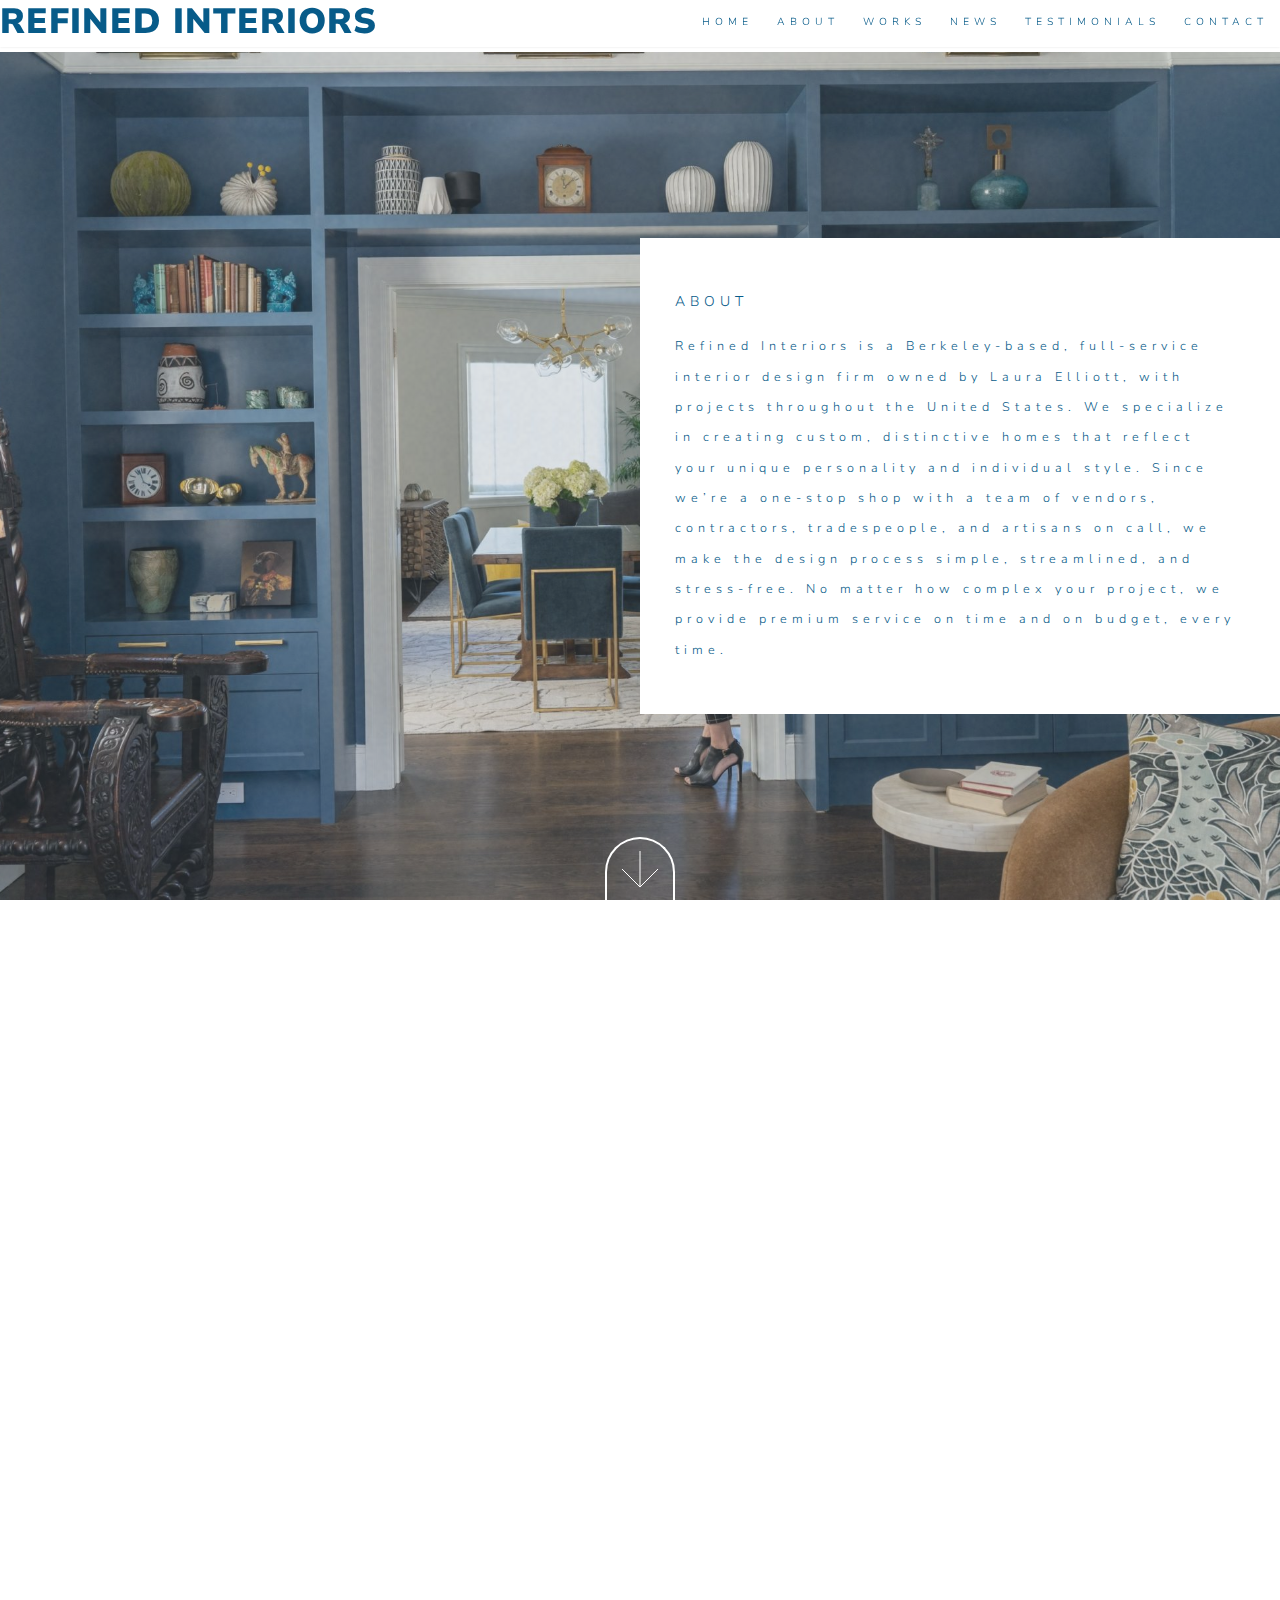
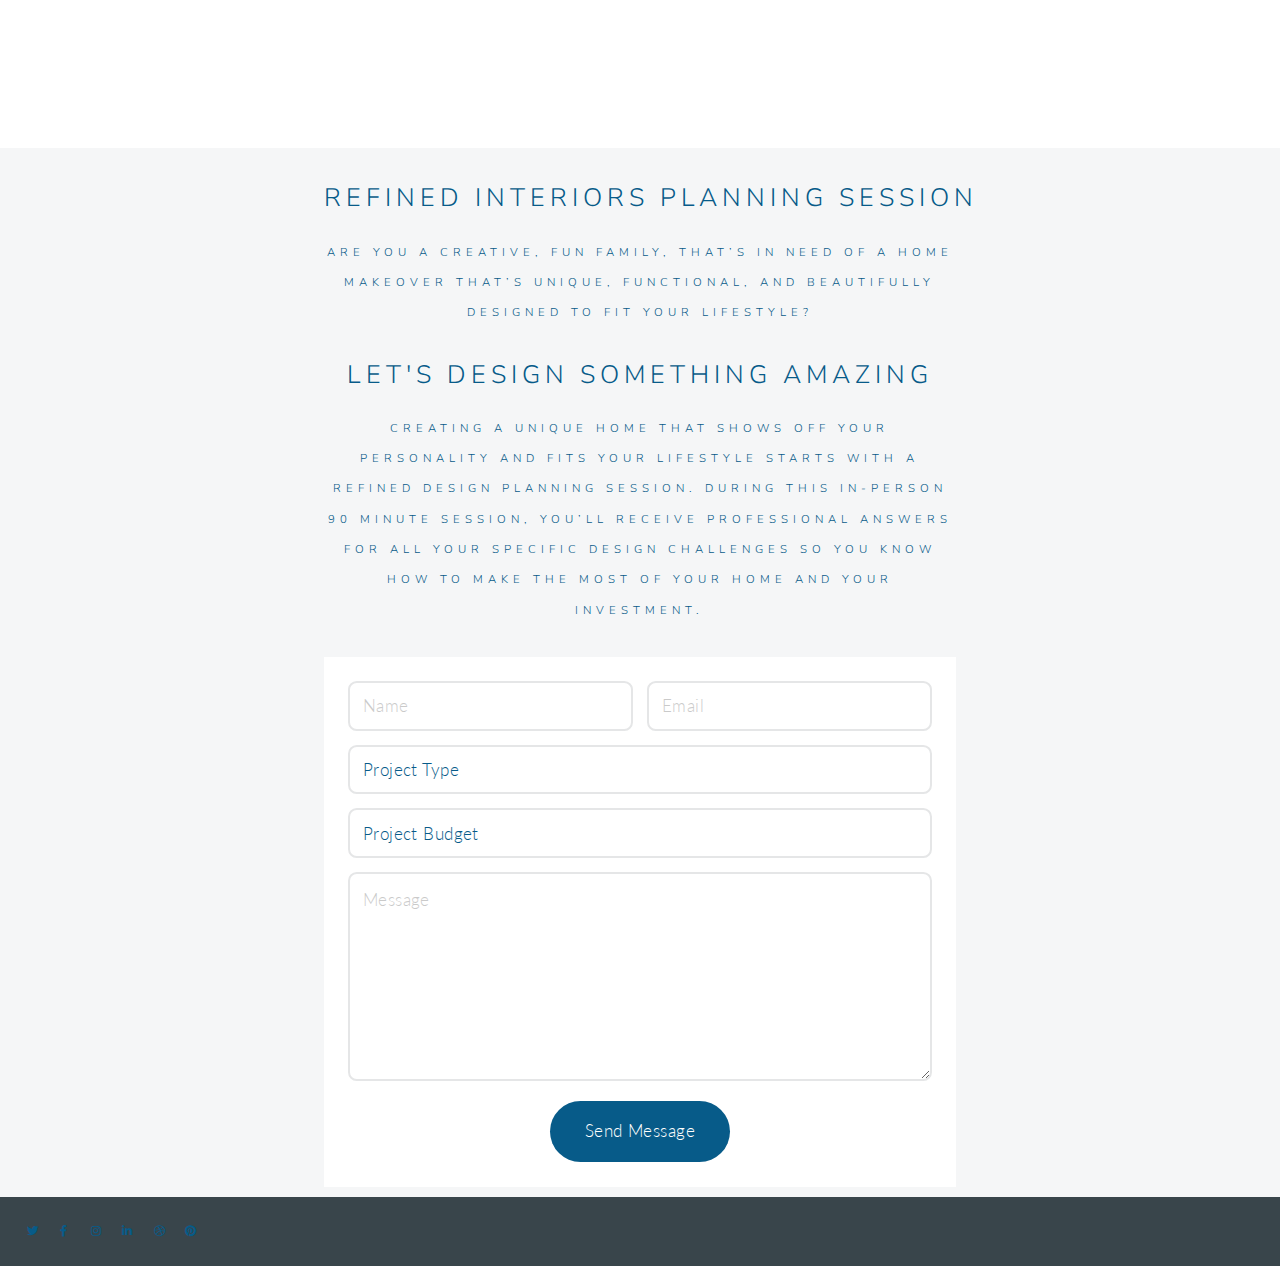
==== ri/about.html @ b9dcdbbc "add contact on home, about, and contact page" ====
<!DOCTYPE HTML>
<!--
	Big Picture by Pixelarity
	pixelarity.com | hello@pixelarity.com
	License: pixelarity.com/license
-->
<html>
	<head>
		<title>REFINED INTERIORS | ABOUT</title>
		<meta charset="utf-8" />
		<meta name="viewport" content="width=device-width, initial-scale=1, user-scalable=no" />
		<link rel="stylesheet" href="assets/css/main.css" />
		<noscript><link rel="stylesheet" href="assets/css/noscript.css" /></noscript>
	</head>
	<body class="is-preload">

		<!-- Header -->
			<header id="header">
				<h2>REFINED INTERIORS</h2>
				<nav>
					<ul>
						<li><a href="index.html">HOME</a></li>
						<li><a href="about.html">ABOUT</a></li>
						<li><a href="works.html">WORKS</a></li>
						<li><a href="news.html">NEWS</a></li>
						<li><a href="#testimonials">TESTIMONIALS</a></li>
						<li><a href="#contact">CONTACT</a></li>
					</ul>
				</nav>
			</header>

		<!-- One -->
			<section id="about" class="main style2 right dark fullscreen">
				<div class="content box style2">
					<p class="largeFontSizeAbout">ABOUT</p>
					<p id="aboutLeft">
						Refined Interiors is a Berkeley-based, full-service interior design firm owned by Laura Elliott, with projects throughout the United States.
						We specialize in creating custom, distinctive homes that reflect your unique personality and individual style.
						Since we’re a one-stop shop with a team of vendors, contractors, tradespeople, and artisans on call, we make the design process simple, streamlined, and stress-free.
						No matter how complex your project, we provide premium service on time and on budget, every time.
					</p>
				</div>
				<a href="#laura" class="button style2 down anchored">Next</a>
			</section>

		<!-- Two -->
			<section id="laura" class="main style2 left dark fullscreen">
				<div class="content box style2">
					<p id="aboutRight" class="largeFontSizeAbout">LAURA ELLIOTT</p>
					<p id="aboutRight">Laura loves meeting with new clients and brainstorming the exciting new ways to see and use their space.
						She is known for listening to her clients and being able to fulfill the functional objectives in addition to bringing an elevated design aesthetic.
						She is passionate about helping busy families recreate their new or existing houses into updated, unique, and functional homes.
						Raised in Princeton, New Jersey, Laura fell in love with California and decided to call it home when she moved to the West Coast as a teenager.
						She received a Bachelor’s Degree in Interior Design from the Art Institute of California, San Francisco, and started her career as a designer at a prestigious boutique hospitality design firm.
						Trained to have an eye for detail, Laura has the technical and creative skills to transform a mediocre space in need of some TLC into a show-stopping showpiece.
					</p>
				</div>
				<a href="#work" class="button style2 down anchored">Next</a>
			</section>


			<!-- Contact -->
				<section id="planSess" class="main style3 secondary">
					<div class="content">
						<header>
							<p class="largeFontSize2em">Refined Interiors Planning Session</p>
							<p>
								Are you a creative, fun family, that’s in need of a home makeover that’s unique, functional, and beautifully designed to fit your lifestyle?
							</p>
							<p class="largeFontSize2em">Let's design something amazing</p>
							<p>Creating a unique home that shows off your personality and fits your lifestyle starts with a Refined Design Planning session.
								During this in-person 90 minute session, you’ll receive professional answers for all your specific design challenges so you know how to make the most of your home and your investment.
							</p>
						</header>
						<div class="box">
							<form method="post" action="#">
								<div class="fields">
									<div class="field half"><input type="text" name="name" placeholder="Name" required /></div>
									<div class="field half"><input type="email" name="email" placeholder="Email" required /></div>
									<div class="field">
										<select type="text" name="type" placeholder="Project Type" required />
													<option value="type" disabled selected>Project Type</option>
										      <option value="newbuild">New Build</option>
										      <option value="wholehr">Whole Home Renovation</option>
													<option value="partialhr">Partial Home Renovation</option>
													<option value="kitchen">Kitchen Renovation</option>
										      <option value="bathroom">Bathroom Renovation</option>
													<option value="furniture">New Furniture</option>
													<option value="other">Other Project</option>
										  </select>
									</div>
									<div class="field">
										<select type="text" name="budget" placeholder="Project Budget" required />
											<option value="budget" disabled selected>Project Budget</option>
											<option value="50">Under $50,000</option>
											<option value="100">$50,000 to $100,000</option>
											<option value="150">$100,000 to $150,000</option>
											<option value="infinite">Over $150,000</option>
										</select>
									</div>
									<div class="field"><textarea name="message" placeholder="Message" rows="6"></textarea></div>
								</div>
								<ul class="actions special">
									<li><input type="submit" value="Send Message" /></li>
								</ul>
							</form>
						</div>
					</div>
				</section>

		<!-- Footer -->
			<footer id="footer">

				<!-- Icons -->
					<ul class="icons">
						<li><a href="#" class="icon brands fa-twitter"><span class="label">Twitter</span></a></li>
						<li><a href="#" class="icon brands fa-facebook-f"><span class="label">Facebook</span></a></li>
						<li><a href="#" class="icon brands fa-instagram"><span class="label">Instagram</span></a></li>
						<li><a href="#" class="icon brands fa-linkedin-in"><span class="label">LinkedIn</span></a></li>
						<li><a href="#" class="icon brands fa-dribbble"><span class="label">Dribbble</span></a></li>
						<li><a href="#" class="icon brands fa-pinterest"><span class="label">Pinterest</span></a></li>
					</ul>

			</footer>

		<!-- Scripts -->
			<script src="assets/js/jquery.min.js"></script>
			<script src="assets/js/jquery.poptrox.min.js"></script>
			<script src="assets/js/jquery.scrolly.min.js"></script>
			<script src="assets/js/jquery.scrollex.min.js"></script>
			<script src="assets/js/browser.min.js"></script>
			<script src="assets/js/breakpoints.min.js"></script>
			<script src="assets/js/util.js"></script>
			<script src="assets/js/main.js"></script>

	</body>
</html>
---- ri/assets/css/main.css ----
@import url("https://fonts.googleapis.com/css?family=Nunito Sans");
@import url("https://fonts.googleapis.com/css?family=Lato");
@import url("fontawesome-all.min.css");

/*
	Big Picture by Pixelarity
	pixelarity.com | hello@pixelarity.com
	License: pixelarity.com/license
*/

html, body, div, span, applet, object,
iframe, h1, h2, h3, h4, h5, h6, p, blockquote,
pre, a, abbr, acronym, address, big, cite,
code, del, dfn, em, img, ins, kbd, q, s, samp,
small, strike, strong, sub, sup, tt, var, b,
u, i, center, dl, dt, dd, ol, ul, li, fieldset,
form, label, legend, table, caption, tbody,
tfoot, thead, tr, th, td, article, aside,
canvas, details, embed, figure, figcaption,
footer, header, hgroup, menu, nav, output, ruby,
section, summary, time, mark, audio, video {
	margin: 0;
	padding: 0;
	border: 0;
	font-size: 0.90em;
	font-family: "Nunito Sans";
	color: #075b89;
	letter-spacing: 5px;
	vertical-align: baseline;}

article, aside, details, figcaption, figure,
footer, header, hgroup, menu, nav, section {
	display: block;}

body {
	line-height: 1;
}

ol, ul {
	list-style: none;
}

blockquote, q {
	quotes: none;
}

	blockquote:before, blockquote:after, q:before, q:after {
		content: '';
		content: none;
	}

table {
	border-collapse: collapse;
	border-spacing: 0;
}

body {
	-webkit-text-size-adjust: none;
}

mark {
	background-color: transparent;
	color: inherit;
}

input::-moz-focus-inner {
	border: 0;
	padding: 0;
}

input, select, textarea {
	-moz-appearance: none;
	-webkit-appearance: none;
	-ms-appearance: none;
	appearance: none;
}

/* Basic */

	@-ms-viewport {
		width: device-width;
	}

	html {
		height: 100%;
	}

	html {
		box-sizing: border-box;
	}

	*, *:before, *:after {
		box-sizing: inherit;
	}

	body {
		background: #ffffff;
		height: 100%;
		min-width: 320px;
	}

		body.is-preload *, body.is-preload *:before, body.is-preload *:after {
			-moz-animation: none !important;
			-webkit-animation: none !important;
			-ms-animation: none !important;
			animation: none !important;
			-moz-transition: none !important;
			-webkit-transition: none !important;
			-ms-transition: none !important;
			transition: none !important;
		}

/* Spinner */

	@-moz-keyframes spinner-rotate {
		0% {
			-moz-transform: scale(1) rotate(0deg);
			-webkit-transform: scale(1) rotate(0deg);
			-ms-transform: scale(1) rotate(0deg);
			transform: scale(1) rotate(0deg);
		}

		100% {
			-moz-transform: scale(1) rotate(360deg);
			-webkit-transform: scale(1) rotate(360deg);
			-ms-transform: scale(1) rotate(360deg);
			transform: scale(1) rotate(360deg);
		}
	}

	@-webkit-keyframes spinner-rotate {
		0% {
			-moz-transform: scale(1) rotate(0deg);
			-webkit-transform: scale(1) rotate(0deg);
			-ms-transform: scale(1) rotate(0deg);
			transform: scale(1) rotate(0deg);
		}

		100% {
			-moz-transform: scale(1) rotate(360deg);
			-webkit-transform: scale(1) rotate(360deg);
			-ms-transform: scale(1) rotate(360deg);
			transform: scale(1) rotate(360deg);
		}
	}

	@-ms-keyframes spinner-rotate {
		0% {
			-moz-transform: scale(1) rotate(0deg);
			-webkit-transform: scale(1) rotate(0deg);
			-ms-transform: scale(1) rotate(0deg);
			transform: scale(1) rotate(0deg);
		}

		100% {
			-moz-transform: scale(1) rotate(360deg);
			-webkit-transform: scale(1) rotate(360deg);
			-ms-transform: scale(1) rotate(360deg);
			transform: scale(1) rotate(360deg);
		}
	}

	@keyframes spinner-rotate {
		0% {
			-moz-transform: scale(1) rotate(0deg);
			-webkit-transform: scale(1) rotate(0deg);
			-ms-transform: scale(1) rotate(0deg);
			transform: scale(1) rotate(0deg);
		}

		100% {
			-moz-transform: scale(1) rotate(360deg);
			-webkit-transform: scale(1) rotate(360deg);
			-ms-transform: scale(1) rotate(360deg);
			transform: scale(1) rotate(360deg);
		}
	}

/* Loader */

	@-moz-keyframes spinner-show {
		0% {
			opacity: 0;
		}

		100% {
			opacity: 1;
		}
	}

	@-webkit-keyframes spinner-show {
		0% {
			opacity: 0;
		}

		100% {
			opacity: 1;
		}
	}

	@-ms-keyframes spinner-show {
		0% {
			opacity: 0;
		}

		100% {
			opacity: 1;
		}
	}

	@keyframes spinner-show {
		0% {
			opacity: 0;
		}

		100% {
			opacity: 1;
		}
	}

	@-moz-keyframes spinner-hide {
		0% {
			-moz-transform: scale(1) rotate(0deg);
			-webkit-transform: scale(1) rotate(0deg);
			-ms-transform: scale(1) rotate(0deg);
			transform: scale(1) rotate(0deg);
			color: #e5e6e7;
			z-index: 100001;
		}

		99% {
			-moz-transform: scale(0.5) rotate(360deg);
			-webkit-transform: scale(0.5) rotate(360deg);
			-ms-transform: scale(0.5) rotate(360deg);
			transform: scale(0.5) rotate(360deg);
			color: #e5e6e7;
			z-index: 100001;
		}

		100% {
			-moz-transform: scale(0.5) rotate(360deg);
			-webkit-transform: scale(0.5) rotate(360deg);
			-ms-transform: scale(0.5) rotate(360deg);
			transform: scale(0.5) rotate(360deg);
			color: #e5e6e7;
			z-index: -1;
		}
	}

	@-webkit-keyframes spinner-hide {
		0% {
			-moz-transform: scale(1) rotate(0deg);
			-webkit-transform: scale(1) rotate(0deg);
			-ms-transform: scale(1) rotate(0deg);
			transform: scale(1) rotate(0deg);
			color: #e5e6e7;
			z-index: 100001;
		}

		99% {
			-moz-transform: scale(0.5) rotate(360deg);
			-webkit-transform: scale(0.5) rotate(360deg);
			-ms-transform: scale(0.5) rotate(360deg);
			transform: scale(0.5) rotate(360deg);
			color: #e5e6e7;
			z-index: 100001;
		}

		100% {
			-moz-transform: scale(0.5) rotate(360deg);
			-webkit-transform: scale(0.5) rotate(360deg);
			-ms-transform: scale(0.5) rotate(360deg);
			transform: scale(0.5) rotate(360deg);
			color: #e5e6e7;
			z-index: -1;
		}
	}

	@-ms-keyframes spinner-hide {
		0% {
			-moz-transform: scale(1) rotate(0deg);
			-webkit-transform: scale(1) rotate(0deg);
			-ms-transform: scale(1) rotate(0deg);
			transform: scale(1) rotate(0deg);
			color: #e5e6e7;
			z-index: 100001;
		}

		99% {
			-moz-transform: scale(0.5) rotate(360deg);
			-webkit-transform: scale(0.5) rotate(360deg);
			-ms-transform: scale(0.5) rotate(360deg);
			transform: scale(0.5) rotate(360deg);
			color: #e5e6e7;
			z-index: 100001;
		}

		100% {
			-moz-transform: scale(0.5) rotate(360deg);
			-webkit-transform: scale(0.5) rotate(360deg);
			-ms-transform: scale(0.5) rotate(360deg);
			transform: scale(0.5) rotate(360deg);
			color: #e5e6e7;
			z-index: -1;
		}
	}

	@keyframes spinner-hide {
		0% {
			-moz-transform: scale(1) rotate(0deg);
			-webkit-transform: scale(1) rotate(0deg);
			-ms-transform: scale(1) rotate(0deg);
			transform: scale(1) rotate(0deg);
			color: #e5e6e7;
			z-index: 100001;
		}

		99% {
			-moz-transform: scale(0.5) rotate(360deg);
			-webkit-transform: scale(0.5) rotate(360deg);
			-ms-transform: scale(0.5) rotate(360deg);
			transform: scale(0.5) rotate(360deg);
			color: #e5e6e7;
			z-index: 100001;
		}

		100% {
			-moz-transform: scale(0.5) rotate(360deg);
			-webkit-transform: scale(0.5) rotate(360deg);
			-ms-transform: scale(0.5) rotate(360deg);
			transform: scale(0.5) rotate(360deg);
			color: #e5e6e7;
			z-index: -1;
		}
	}

	@-moz-keyframes overlay-hide {
		0% {
			opacity: 1;
			z-index: 100000;
		}

		15% {
			opacity: 1;
			z-index: 100000;
		}

		99% {
			opacity: 0;
			z-index: 100000;
		}

		100% {
			opacity: 0;
			z-index: -1;
		}
	}

	@-webkit-keyframes overlay-hide {
		0% {
			opacity: 1;
			z-index: 100000;
		}

		15% {
			opacity: 1;
			z-index: 100000;
		}

		99% {
			opacity: 0;
			z-index: 100000;
		}

		100% {
			opacity: 0;
			z-index: -1;
		}
	}

	@-ms-keyframes overlay-hide {
		0% {
			opacity: 1;
			z-index: 100000;
		}

		15% {
			opacity: 1;
			z-index: 100000;
		}

		99% {
			opacity: 0;
			z-index: 100000;
		}

		100% {
			opacity: 0;
			z-index: -1;
		}
	}

	@keyframes overlay-hide {
		0% {
			opacity: 1;
			z-index: 100000;
		}

		15% {
			opacity: 1;
			z-index: 100000;
		}

		99% {
			opacity: 0;
			z-index: 100000;
		}

		100% {
			opacity: 0;
			z-index: -1;
		}
	}

	body {
		text-decoration: none;
	}

		body:before {
			-moz-animation: spinner-show 1.5s 1 0.25s ease forwards, spinner-hide 0.25s ease-in-out forwards !important;
			-webkit-animation: spinner-show 1.5s 1 0.25s ease forwards, spinner-hide 0.25s ease-in-out forwards !important;
			-ms-animation: spinner-show 1.5s 1 0.25s ease forwards, spinner-hide 0.25s ease-in-out forwards !important;
			animation: spinner-show 1.5s 1 0.25s ease forwards, spinner-hide 0.25s ease-in-out forwards !important;
			-moz-transform-origin: 50% 50%;
			-webkit-transform-origin: 50% 50%;
			-ms-transform-origin: 50% 50%;
			transform-origin: 50% 50%;
			-moz-osx-font-smoothing: grayscale;
			-webkit-font-smoothing: antialiased;
			font-family: FontAwesome;
			font-style: normal;
			font-weight: normal;
			text-transform: none !important;
			color: #e5e6e7;
			content: '\f1ce';
			cursor: default;
			display: block;
			font-size: 2em;
			height: 2em;
			left: 50%;
			line-height: 2em;
			margin: -1em 0 0 -1em;
			opacity: 0;
			position: fixed;
			text-align: center;
			top: 50%;
			width: 2em;
			z-index: -1;
		}

		body:after {
			-moz-animation: overlay-hide 1.5s ease-in forwards !important;
			-webkit-animation: overlay-hide 1.5s ease-in forwards !important;
			-ms-animation: overlay-hide 1.5s ease-in forwards !important;
			animation: overlay-hide 1.5s ease-in forwards !important;
			background: #ffffff;
			content: '';
			display: block;
			height: 100%;
			left: 0;
			opacity: 0;
			position: fixed;
			top: 0;
			width: 100%;
			z-index: -1;
		}

		body.is-preload:before {
			-moz-animation: spinner-show 1.5s 1 0.25s ease forwards, spinner-rotate 0.75s infinite linear !important;
			-webkit-animation: spinner-show 1.5s 1 0.25s ease forwards, spinner-rotate 0.75s infinite linear !important;
			-ms-animation: spinner-show 1.5s 1 0.25s ease forwards, spinner-rotate 0.75s infinite linear !important;
			animation: spinner-show 1.5s 1 0.25s ease forwards, spinner-rotate 0.75s infinite linear !important;
			z-index: 100001;
		}

		body.is-preload:after {
			-moz-animation: none !important;
			-webkit-animation: none !important;
			-ms-animation: none !important;
			animation: none !important;
			opacity: 1;
			z-index: 100000;
		}

	@media (-webkit-min-device-pixel-ratio: 2) {

		body:before {
			line-height: 2.025em;
		}

	}

/* Type */

	body, input, textarea, select {
		font-family: "Lato";
		font-weight: 300;
		font-size: 18pt;
		line-height: 1.75em;
		color: #39454b;
		letter-spacing: 0.025em;
	}

		@media screen and (max-width: 1920px) {

			body, input, textarea, select {
				font-size: 17pt;
			}

		}

		@media screen and (max-width: 1680px) {

			body, input, textarea, select {
				font-size: 15pt;
			}

		}

		@media screen and (max-width: 1280px) {

			body, input, textarea, select {
				font-size: 13pt;
			}

		}

		@media screen and (max-width: 1000px) {

			body, input, textarea, select {
				font-size: 13pt;
			}

		}

		@media screen and (max-width: 736px) {

			body, input, textarea, select {
				font-size: 12pt;
				line-height: 1.5em;
			}

		}

	h1, h2, h3, h4, h5, h6 {
		font-weight: 900;
		color: inherit;
		letter-spacing: 1px;
	}

		h1 a, h2 a, h3 a, h4 a, h5 a, h6 a {
			color: inherit;
			text-decoration: none;
		}

	h2 {
		font-size: 2.25em;
		line-height: 1.25em;
	}

	@media screen and (max-width: 736px) {

		h2 {
			font-size: 1.5em;
		}

	}

	strong, b {
		font-weight: 900;
		color: inherit;
	}

	em, i {
		font-style: italic;
	}

	a {
		-moz-transition: color 0.2s ease-in-out;
		-webkit-transition: color 0.2s ease-in-out;
		-ms-transition: color 0.2s ease-in-out;
		transition: color 0.2s ease-in-out;
		color: #98c593;
	}

	sub {
		position: relative;
		top: 0.5em;
		font-size: 0.8em;
	}

	sup {
		position: relative;
		top: -0.5em;
		font-size: 0.8em;
	}

	hr {
		border: 0;
		border-top: solid 1px #e5e6e7;
	}

	blockquote {
		border-left: solid 0.5em #e5e6e7;
		padding: 1em 0 1em 2em;
		font-style: italic;
	}

	p, ul, ol, dl, table {
		margin-bottom: 1em;
	}

/* Box */

	.box {
		background: #ffffff;
		color: #39454b;
		padding: 2em;
	}

		.box > :last-child {
			margin-bottom: 0;
		}

		.box.style2 {
			padding: 3.5em 2.5em 3.5em 2.5em;
		}

		@media screen and (max-width: 736px) {

			.box {
				padding: 1em;
			}

				.box.style2 {
					padding: 1.5em 1.25em 1.5em 1.25em;
					background-color: rgba(255, 255, 255, 0.9);
				}

		}

/* Button */

	input[type="button"],
	input[type="submit"],
	input[type="reset"],
	.button,
	button {
		-moz-appearance: none;
		-webkit-appearance: none;
		-ms-appearance: none;
		appearance: none;
		-moz-transition: background-color 0.2s ease-in-out;
		-webkit-transition: background-color 0.2s ease-in-out;
		-ms-transition: background-color 0.2s ease-in-out;
		transition: background-color 0.2s ease-in-out;
		background-color: #075b89;
		border: 0;
		border-radius: 3.5em;
		color: #ffffff;
		cursor: pointer;
		display: inline-block;
		height: 3.5em;
		line-height: 3.5em;
		outline: 0;
		padding: 0 2em 0 2em;
		position: relative;
		text-align: center;
		text-decoration: none;
	}

		input[type="button"].down,
		input[type="submit"].down,
		input[type="reset"].down,
		.button.down,
		button.down {
			width: 5em;
			height: 5em;
			line-height: 4.5em;
			padding: 0;
			background-image: url("images/dark-arrow.svg");
			background-position: center center;
			background-repeat: no-repeat;
			text-indent: -10em;
			overflow: hidden;
		}

			input[type="button"].down.anchored,
			input[type="submit"].down.anchored,
			input[type="reset"].down.anchored,
			.button.down.anchored,
			button.down.anchored {
				bottom: 0;
				border-bottom: 0;
				border-radius: 3em 3em 0 0;
				height: 4.5em;
				margin-left: -2.5em;
			}

		input[type="button"].anchored,
		input[type="submit"].anchored,
		input[type="reset"].anchored,
		.button.anchored,
		button.anchored {
			position: absolute;
			left: 50%;
		}

		input[type="button"]:hover,
		input[type="submit"]:hover,
		input[type="reset"]:hover,
		.button:hover,
		button:hover {
			background-color: #a8e0ff;
		}

		input[type="button"]:active,
		input[type="submit"]:active,
		input[type="reset"]:active,
		.button:active,
		button:active {
			background-color: #075b89;
		}

		input[type="button"].style2,
		input[type="submit"].style2,
		input[type="reset"].style2,
		.button.style2,
		button.style2 {
			background-color: transparent;
			border: solid 2px #e5e6e7;
			color: inherit;
		}

			input[type="button"].style2:hover,
			input[type="submit"].style2:hover,
			input[type="reset"].style2:hover,
			.button.style2:hover,
			button.style2:hover {
				background-color: rgba(229, 230, 231, 0.25);
			}

			input[type="button"].style2:active,
			input[type="submit"].style2:active,
			input[type="reset"].style2:active,
			.button.style2:active,
			button.style2:active {
				background-color: rgba(229, 230, 231, 0.375);
			}

			input[type="button"].style2.down,
			input[type="submit"].style2.down,
			input[type="reset"].style2.down,
			.button.style2.down,
			button.style2.down {
				background-image: url("images/arrow.svg");
			}

/* Form */

	form {
		margin: 0 0 2em 0;
	}

		form > :last-child {
			margin-bottom: 0;
		}

		form > .fields {
			display: -moz-flex;
			display: -webkit-flex;
			display: -ms-flex;
			display: flex;
			-moz-flex-wrap: wrap;
			-webkit-flex-wrap: wrap;
			-ms-flex-wrap: wrap;
			flex-wrap: wrap;
			width: calc(100% + 3em);
			margin: -1.5em 0 2em -1.5em;
		}

			form > .fields > .field {
				-moz-flex-grow: 0;
				-webkit-flex-grow: 0;
				-ms-flex-grow: 0;
				flex-grow: 0;
				-moz-flex-shrink: 0;
				-webkit-flex-shrink: 0;
				-ms-flex-shrink: 0;
				flex-shrink: 0;
				padding: 1.5em 0 0 1.5em;
				width: calc(100% - 1.5em);
			}

				form > .fields > .field.half {
					width: calc(50% - 0.75em);
				}

				form > .fields > .field.third {
					width: calc(100%/3 - 0.5em);
				}

				form > .fields > .field.quarter {
					width: calc(25% - 0.375em);
				}

		@media screen and (max-width: 480px) {

			form > .fields {
				width: calc(100% + 2em);
				margin: -1em 0 2em -1em;
			}

				form > .fields > .field {
					padding: 1em 0 0 1em;
					width: calc(100% - 1em);
				}

					form > .fields > .field.half {
						width: calc(100% - 1em);
					}

					form > .fields > .field.third {
						width: calc(100% - 1em);
					}

					form > .fields > .field.quarter {
						width: calc(100% - 1em);
					}

		}

	label {
		display: block;
	}

	input[type="text"],
	input[type="password"],
	input[type="email"],
	input[type="tel"],
	input[type="search"],
	input[type="url"],
	select,
	textarea {
		-moz-appearance: none;
		-webkit-appearance: none;
		-ms-appearance: none;
		appearance: none;
		-moz-transition: border-color 0.2s ease-in-out, color 0.2s ease-in-out;
		-webkit-transition: border-color 0.2s ease-in-out, color 0.2s ease-in-out;
		-ms-transition: border-color 0.2s ease-in-out, color 0.2s ease-in-out;
		transition: border-color 0.2s ease-in-out, color 0.2s ease-in-out;
		color: #39454b;
		display: block;
		width: 100%;
		padding: 0.65em 0.75em;
		background: none;
		border: solid 2px #e5e6e7;
		color: inherit;
		border-radius: 0.5em;
		outline: none;
	}

		input[type="text"]:focus,
		input[type="password"]:focus,
		input[type="email"]:focus,
		input[type="tel"]:focus,
		input[type="search"]:focus,
		input[type="url"]:focus,
		select:focus,
		textarea:focus {
			border-color: #9ac8e9;
		}

	input[type="text"],
	input[type="password"],
	input[type="email"],
	input[type="tel"],
	input[type="search"],
	input[type="url"],
	select {
		line-height: 1.35em;
	}

	textarea {
		min-height: 8em;
	}

	::-moz-focus-inner {
		border: 0;
	}

	::-webkit-input-placeholder {
		opacity: 0.375;
	}

	:-moz-placeholder {
		opacity: 0.375;
	}

	::-moz-placeholder {
		opacity: 0.375;
	}

	:-ms-input-placeholder {
		opacity: 0.375;
	}

/* Icon */

	.icon {
		text-decoration: none;
		position: relative;
		text-decoration: none;
	}

		.icon:before {
			-moz-osx-font-smoothing: grayscale;
			-webkit-font-smoothing: antialiased;
			display: inline-block;
			font-style: normal;
			font-variant: normal;
			text-rendering: auto;
			line-height: 1;
			text-transform: none !important;
			font-family: 'Font Awesome 5 Free';
			font-weight: 400;
		}

		.icon:before {
			line-height: inherit;
		}

		.icon > .label {
			display: none;
		}

		.icon.solid:before {
			font-weight: 900;
		}

		.icon.brands:before {
			font-family: 'Font Awesome 5 Brands';
		}

/* Image */

	.image {
		position: relative;
		display: inline-block;
	}

		.image:before {
			content: '';
			position: absolute;
			left: 0;
			top: 0;
			width: 100%;
			height: 100%;
			background: url("images/overlay.png");
		}

		.image img {
			display: block;
			width: 100%;
		}

		.image.featured {
			display: block;
			width: 100%;
			margin: 0 0 2em 0;
		}

		.image.fit {
			display: block;
			width: 100%;
		}

		.image.left {
			float: left;
			margin: 0 2em 2em 0;
		}

		.image.centered {
			display: block;
			margin: 0 0 2em 0;
		}

			.image.centered img {
				margin: 0 auto;
				width: auto;
			}

/* List */

	ul.default {
		list-style: disc;
		padding-left: 1em;
	}

		ul.default li {
			padding-left: 0.5em;
		}

	ul.menu {
		cursor: default;
	}

		ul.menu li {
			display: inline-block;
			line-height: 1em;
			border-left: solid 1px #e5e6e7;
			padding: 0 0 0 0.5em;
			margin: 0 0 0 0.5em;
		}

			ul.menu li:first-child {
				border-left: 0;
				padding-left: 0;
				margin-left: 0;
			}

	ol.default {
		list-style: decimal;
		padding-left: 1.25em;
	}

		ol.default li {
			padding-left: 0.25em;
		}

/* Actions */

	ul.actions {
		display: -moz-flex;
		display: -webkit-flex;
		display: -ms-flex;
		display: flex;
		cursor: default;
		list-style: none;
		margin-left: -1em;
		padding-left: 0;
	}

		ul.actions li {
			padding: 0 0 0 1em;
			vertical-align: middle;
		}

		ul.actions.special {
			-moz-justify-content: center;
			-webkit-justify-content: center;
			-ms-justify-content: center;
			justify-content: center;
			width: 100%;
			margin-left: 0;
		}

			ul.actions.special li:first-child {
				padding-left: 0;
			}

		ul.actions.stacked {
			-moz-flex-direction: column;
			-webkit-flex-direction: column;
			-ms-flex-direction: column;
			flex-direction: column;
			margin-left: 0;
		}

			ul.actions.stacked li {
				padding: 1.3em 0 0 0;
			}

				ul.actions.stacked li:first-child {
					padding-top: 0;
				}

		ul.actions.fit {
			width: calc(100% + 1em);
		}

			ul.actions.fit li {
				-moz-flex-grow: 1;
				-webkit-flex-grow: 1;
				-ms-flex-grow: 1;
				flex-grow: 1;
				-moz-flex-shrink: 1;
				-webkit-flex-shrink: 1;
				-ms-flex-shrink: 1;
				flex-shrink: 1;
				width: 100%;
			}

				ul.actions.fit li > * {
					width: 100%;
				}

			ul.actions.fit.stacked {
				width: 100%;
			}

		@media screen and (max-width: 480px) {

			ul.actions:not(.fixed) {
				-moz-flex-direction: column;
				-webkit-flex-direction: column;
				-ms-flex-direction: column;
				flex-direction: column;
				margin-left: 0;
				width: 100% !important;
			}

				ul.actions:not(.fixed) li {
					-moz-flex-grow: 1;
					-webkit-flex-grow: 1;
					-ms-flex-grow: 1;
					flex-grow: 1;
					-moz-flex-shrink: 1;
					-webkit-flex-shrink: 1;
					-ms-flex-shrink: 1;
					flex-shrink: 1;
					padding: 1em 0 0 0;
					text-align: center;
					width: 100%;
				}

					ul.actions:not(.fixed) li > * {
						width: 100%;
					}

					ul.actions:not(.fixed) li:first-child {
						padding-top: 0;
					}

					ul.actions:not(.fixed) li input[type="submit"],
					ul.actions:not(.fixed) li input[type="reset"],
					ul.actions:not(.fixed) li input[type="button"],
					ul.actions:not(.fixed) li button,
					ul.actions:not(.fixed) li .button {
						width: 100%;
					}

						ul.actions:not(.fixed) li input[type="submit"].icon:before,
						ul.actions:not(.fixed) li input[type="reset"].icon:before,
						ul.actions:not(.fixed) li input[type="button"].icon:before,
						ul.actions:not(.fixed) li button.icon:before,
						ul.actions:not(.fixed) li .button.icon:before {
							margin-left: -0.5rem;
						}

		}

/* Icons */

	ul.icons {
		cursor: default;
	}

		ul.icons li {
			display: inline-block;
		}

		ul.icons a {
			display: inline-block;
			width: 2em;
			height: 2em;
			line-height: 2em;
			text-align: center;
			border: 0;
		}

/* Sections/Article */

	header {
		margin-bottom: 1em;
	}

		header p {
			display: block;
			margin: 1em 0 0 0;
			padding: 0 0 0.5em 0;
		}

	footer {
		margin-top: 2em;
	}

/* Table */

	table {
		width: 100%;
	}

		table.default {
			width: 100%;
		}

			table.default tbody tr:nth-child(2n+2) {
				background: rgba(229, 230, 231, 0.5);
			}

			table.default td {
				padding: 0.5em 1em 0.5em 1em;
			}

			table.default th {
				text-align: left;
				font-weight: 900;
				padding: 0.5em 1em 0.5em 1em;
			}

			table.default thead {
				background: #39454b;
				color: #ffffff;
			}

			table.default tfoot {
				background: #e5e6e7;
			}

/* Poptrox */

	.poptrox-popup {
		-moz-box-sizing: content-box;
		-webkit-box-sizing: content-box;
		-ms-box-sizing: content-box;
		box-sizing: content-box;
		background: #fff;
		padding-bottom: 3em;
		box-shadow: 0 0.1em 0.15em 0 rgba(0, 0, 0, 0.15);
	}

		.poptrox-popup .loader {
			position: absolute;
			top: 50%;
			left: 50%;
			margin: -1em 0 0 -1em;
			width: 2em;
			height: 2em;
			display: block;
			font-size: 2em;
		}

			.poptrox-popup .loader:before {
				-moz-animation: spinner-rotate 0.75s infinite linear !important;
				-webkit-animation: spinner-rotate 0.75s infinite linear !important;
				-ms-animation: spinner-rotate 0.75s infinite linear !important;
				animation: spinner-rotate 0.75s infinite linear !important;
				-moz-osx-font-smoothing: grayscale;
				-webkit-font-smoothing: antialiased;
				font-family: FontAwesome;
				font-style: normal;
				font-weight: normal;
				text-transform: none !important;
				color: #e5e6e7;
				content: '\f1ce';
				cursor: default;
				display: block;
				height: 2em;
				left: 0;
				line-height: 2em;
				position: absolute;
				text-align: center;
				top: 0;
				width: 2em;
			}

		.poptrox-popup .caption {
			position: absolute;
			bottom: 0;
			left: 0;
			background: #ffffff;
			width: 100%;
			height: 3em;
			line-height: 2.8em;
			text-align: center;
			cursor: default;
			z-index: 1;
			font-size: 0.9em;
		}

		.poptrox-popup .nav-next,
		.poptrox-popup .nav-previous {
			-moz-transition: opacity 0.2s ease-in-out;
			-webkit-transition: opacity 0.2s ease-in-out;
			-ms-transition: opacity 0.2s ease-in-out;
			transition: opacity 0.2s ease-in-out;
			position: absolute;
			top: 0;
			width: 50%;
			height: 100%;
			opacity: 0;
			cursor: pointer;
			background: rgba(0, 0, 0, 0.01);
			-webkit-tap-highlight-color: rgba(255, 255, 255, 0);
		}

		.poptrox-popup .nav-next:before,
		.poptrox-popup .nav-previous:before {
			content: '';
			position: absolute;
			width: 96px;
			height: 64px;
			background: url("images/poptrox-nav.svg");
			top: calc(50% - 1.5em);
			margin: -32px 0 0 0;
		}

		.poptrox-popup:hover .nav-next,
		.poptrox-popup:hover .nav-previous {
			opacity: 0.5;
		}

		.poptrox-popup:hover .nav-next:hover,
		.poptrox-popup:hover .nav-previous:hover {
			opacity: 1.0;
		}

		.poptrox-popup .nav-previous:before {
			-moz-transform: scaleX(-1);
			-webkit-transform: scaleX(-1);
			-ms-transform: scaleX(-1);
			transform: scaleX(-1);
			-ms-filter: "FlipH";
			filter: FlipH;
		}

		.poptrox-popup .nav-next {
			right: 0;
		}

			.poptrox-popup .nav-next:before {
				right: 0;
			}

		.poptrox-popup .nav-previous {
			left: 0;
		}

			.poptrox-popup .nav-previous:before {
				left: 0;
			}

		.poptrox-popup .closer {
			-moz-transition: opacity 0.2s ease-in-out;
			-webkit-transition: opacity 0.2s ease-in-out;
			-ms-transition: opacity 0.2s ease-in-out;
			transition: opacity 0.2s ease-in-out;
			position: absolute;
			top: 0;
			right: 0;
			width: 64px;
			height: 64px;
			text-indent: -9999px;
			z-index: 2;
			opacity: 0;
			-webkit-tap-highlight-color: rgba(255, 255, 255, 0);
		}

			.poptrox-popup .closer:before {
				content: '';
				display: block;
				position: absolute;
				right: 16px;
				top: 16px;
				width: 40px;
				height: 40px;
				border-radius: 100%;
				box-shadow: inset 0 0 0 2px #fff;
				background: url("images/poptrox-closer.svg") center center;
				color: #ffffff !important;
			}

		.poptrox-popup:hover .closer {
			opacity: 0.5;
		}

			.poptrox-popup:hover .closer:hover {
				opacity: 1.0;
			}

		body.is-touch .poptrox-popup .nav-next,
		body.is-touch .poptrox-popup .nav-previous,
		body.is-touch .poptrox-popup .closer {
			opacity: 1.0 !important;
		}

		@media screen and (max-width: 736px) {

			.poptrox-popup .nav-next:before,
			.poptrox-popup .nav-previous:before {
				width: 48px;
				height: 32px;
				background-size: contain;
				margin: -16px 0 0 0;
			}

			.poptrox-popup .closer:before {
				right: 12px;
				top: 12px;
				width: 20px;
				height: 20px;
				box-shadow: inset 0 0 0 1px #fff;
				background-size: contain;
				opacity: 0.65;
			}

		}

/* Gallery */

	.gallery {
		display: -moz-flex;
		display: -webkit-flex;
		display: -ms-flex;
		display: flex;
		-moz-flex-wrap: wrap;
		-webkit-flex-wrap: wrap;
		-ms-flex-wrap: wrap;
		flex-wrap: wrap;
		width: 45em;
		max-width: 100%;
		margin: 0 auto 2em auto;
	}

		.gallery article {
			-moz-transition: -moz-transform 1s ease, opacity 1s ease;
			-webkit-transition: -webkit-transform 1s ease, opacity 1s ease;
			-ms-transition: -ms-transform 1s ease, opacity 1s ease;
			transition: transform 1s ease, opacity 1s ease;
			-moz-transform: translateX(0);
			-webkit-transform: translateX(0);
			-ms-transform: translateX(0);
			transform: translateX(0);
			width: 50%;
			position: relative;
			opacity: 1.0;
		}

			.gallery article .image {
				margin: 0;
				display: block;
			}

			.gallery article:nth-last-child(1n) {
				-moz-transition-delay: 0.05s;
				-webkit-transition-delay: 0.05s;
				-ms-transition-delay: 0.05s;
				transition-delay: 0.05s;
			}

			.gallery article:nth-last-child(2n) {
				-moz-transition-delay: 0.05s;
				-webkit-transition-delay: 0.05s;
				-ms-transition-delay: 0.05s;
				transition-delay: 0.05s;
			}

			.gallery article:nth-last-child(2n) {
				-moz-transition-delay: 0.1s;
				-webkit-transition-delay: 0.1s;
				-ms-transition-delay: 0.1s;
				transition-delay: 0.1s;
			}

			.gallery article:nth-last-child(3n) {
				-moz-transition-delay: 0.1s;
				-webkit-transition-delay: 0.1s;
				-ms-transition-delay: 0.1s;
				transition-delay: 0.1s;
			}

			.gallery article:nth-last-child(3n) {
				-moz-transition-delay: 0.15s;
				-webkit-transition-delay: 0.15s;
				-ms-transition-delay: 0.15s;
				transition-delay: 0.15s;
			}

			.gallery article:nth-last-child(4n) {
				-moz-transition-delay: 0.15s;
				-webkit-transition-delay: 0.15s;
				-ms-transition-delay: 0.15s;
				transition-delay: 0.15s;
			}

			.gallery article:nth-last-child(4n) {
				-moz-transition-delay: 0.2s;
				-webkit-transition-delay: 0.2s;
				-ms-transition-delay: 0.2s;
				transition-delay: 0.2s;
			}

			.gallery article:nth-last-child(5n) {
				-moz-transition-delay: 0.2s;
				-webkit-transition-delay: 0.2s;
				-ms-transition-delay: 0.2s;
				transition-delay: 0.2s;
			}

			.gallery article:nth-last-child(5n) {
				-moz-transition-delay: 0.25s;
				-webkit-transition-delay: 0.25s;
				-ms-transition-delay: 0.25s;
				transition-delay: 0.25s;
			}

			.gallery article:nth-last-child(6n) {
				-moz-transition-delay: 0.25s;
				-webkit-transition-delay: 0.25s;
				-ms-transition-delay: 0.25s;
				transition-delay: 0.25s;
			}

			.gallery article:nth-last-child(6n) {
				-moz-transition-delay: 0.3s;
				-webkit-transition-delay: 0.3s;
				-ms-transition-delay: 0.3s;
				transition-delay: 0.3s;
			}

			.gallery article:nth-last-child(7n) {
				-moz-transition-delay: 0.3s;
				-webkit-transition-delay: 0.3s;
				-ms-transition-delay: 0.3s;
				transition-delay: 0.3s;
			}

			.gallery article:nth-last-child(7n) {
				-moz-transition-delay: 0.35s;
				-webkit-transition-delay: 0.35s;
				-ms-transition-delay: 0.35s;
				transition-delay: 0.35s;
			}

			.gallery article:nth-last-child(8n) {
				-moz-transition-delay: 0.35s;
				-webkit-transition-delay: 0.35s;
				-ms-transition-delay: 0.35s;
				transition-delay: 0.35s;
			}

			.gallery article:nth-last-child(8n) {
				-moz-transition-delay: 0.4s;
				-webkit-transition-delay: 0.4s;
				-ms-transition-delay: 0.4s;
				transition-delay: 0.4s;
			}

			.gallery article:nth-last-child(9n) {
				-moz-transition-delay: 0.4s;
				-webkit-transition-delay: 0.4s;
				-ms-transition-delay: 0.4s;
				transition-delay: 0.4s;
			}

			.gallery article:nth-last-child(9n) {
				-moz-transition-delay: 0.45s;
				-webkit-transition-delay: 0.45s;
				-ms-transition-delay: 0.45s;
				transition-delay: 0.45s;
			}

			.gallery article:nth-last-child(10n) {
				-moz-transition-delay: 0.45s;
				-webkit-transition-delay: 0.45s;
				-ms-transition-delay: 0.45s;
				transition-delay: 0.45s;
			}

			.gallery article:nth-last-child(10n) {
				-moz-transition-delay: 0.5s;
				-webkit-transition-delay: 0.5s;
				-ms-transition-delay: 0.5s;
				transition-delay: 0.5s;
			}

			.gallery article:nth-last-child(11n) {
				-moz-transition-delay: 0.5s;
				-webkit-transition-delay: 0.5s;
				-ms-transition-delay: 0.5s;
				transition-delay: 0.5s;
			}

			.gallery article:nth-last-child(11n) {
				-moz-transition-delay: 0.55s;
				-webkit-transition-delay: 0.55s;
				-ms-transition-delay: 0.55s;
				transition-delay: 0.55s;
			}

			.gallery article:nth-last-child(12n) {
				-moz-transition-delay: 0.55s;
				-webkit-transition-delay: 0.55s;
				-ms-transition-delay: 0.55s;
				transition-delay: 0.55s;
			}

			.gallery article:nth-last-child(12n) {
				-moz-transition-delay: 0.6s;
				-webkit-transition-delay: 0.6s;
				-ms-transition-delay: 0.6s;
				transition-delay: 0.6s;
			}

			.gallery article:nth-last-child(13n) {
				-moz-transition-delay: 0.6s;
				-webkit-transition-delay: 0.6s;
				-ms-transition-delay: 0.6s;
				transition-delay: 0.6s;
			}

			.gallery article:nth-last-child(13n) {
				-moz-transition-delay: 0.65s;
				-webkit-transition-delay: 0.65s;
				-ms-transition-delay: 0.65s;
				transition-delay: 0.65s;
			}

			.gallery article:nth-last-child(14n) {
				-moz-transition-delay: 0.65s;
				-webkit-transition-delay: 0.65s;
				-ms-transition-delay: 0.65s;
				transition-delay: 0.65s;
			}

			.gallery article:nth-last-child(14n) {
				-moz-transition-delay: 0.7s;
				-webkit-transition-delay: 0.7s;
				-ms-transition-delay: 0.7s;
				transition-delay: 0.7s;
			}

			.gallery article:nth-last-child(15n) {
				-moz-transition-delay: 0.7s;
				-webkit-transition-delay: 0.7s;
				-ms-transition-delay: 0.7s;
				transition-delay: 0.7s;
			}

			.gallery article:nth-last-child(15n) {
				-moz-transition-delay: 0.75s;
				-webkit-transition-delay: 0.75s;
				-ms-transition-delay: 0.75s;
				transition-delay: 0.75s;
			}

			.gallery article:nth-last-child(16n) {
				-moz-transition-delay: 0.75s;
				-webkit-transition-delay: 0.75s;
				-ms-transition-delay: 0.75s;
				transition-delay: 0.75s;
			}

			.gallery article:nth-last-child(16n) {
				-moz-transition-delay: 0.8s;
				-webkit-transition-delay: 0.8s;
				-ms-transition-delay: 0.8s;
				transition-delay: 0.8s;
			}

			.gallery article:nth-last-child(17n) {
				-moz-transition-delay: 0.8s;
				-webkit-transition-delay: 0.8s;
				-ms-transition-delay: 0.8s;
				transition-delay: 0.8s;
			}

			.gallery article:nth-last-child(17n) {
				-moz-transition-delay: 0.85s;
				-webkit-transition-delay: 0.85s;
				-ms-transition-delay: 0.85s;
				transition-delay: 0.85s;
			}

			.gallery article:nth-last-child(18n) {
				-moz-transition-delay: 0.85s;
				-webkit-transition-delay: 0.85s;
				-ms-transition-delay: 0.85s;
				transition-delay: 0.85s;
			}

			.gallery article:nth-last-child(18n) {
				-moz-transition-delay: 0.9s;
				-webkit-transition-delay: 0.9s;
				-ms-transition-delay: 0.9s;
				transition-delay: 0.9s;
			}

			.gallery article:nth-last-child(19n) {
				-moz-transition-delay: 0.9s;
				-webkit-transition-delay: 0.9s;
				-ms-transition-delay: 0.9s;
				transition-delay: 0.9s;
			}

			.gallery article:nth-last-child(19n) {
				-moz-transition-delay: 0.95s;
				-webkit-transition-delay: 0.95s;
				-ms-transition-delay: 0.95s;
				transition-delay: 0.95s;
			}

			.gallery article:nth-last-child(20n) {
				-moz-transition-delay: 0.95s;
				-webkit-transition-delay: 0.95s;
				-ms-transition-delay: 0.95s;
				transition-delay: 0.95s;
			}

			.gallery article:nth-last-child(20n) {
				-moz-transition-delay: 1s;
				-webkit-transition-delay: 1s;
				-ms-transition-delay: 1s;
				transition-delay: 1s;
			}

			.gallery article:nth-last-child(21n) {
				-moz-transition-delay: 1s;
				-webkit-transition-delay: 1s;
				-ms-transition-delay: 1s;
				transition-delay: 1s;
			}

			.gallery article:nth-last-child(21n) {
				-moz-transition-delay: 1.05s;
				-webkit-transition-delay: 1.05s;
				-ms-transition-delay: 1.05s;
				transition-delay: 1.05s;
			}

			.gallery article:nth-last-child(22n) {
				-moz-transition-delay: 1.05s;
				-webkit-transition-delay: 1.05s;
				-ms-transition-delay: 1.05s;
				transition-delay: 1.05s;
			}

			.gallery article:nth-last-child(22n) {
				-moz-transition-delay: 1.1s;
				-webkit-transition-delay: 1.1s;
				-ms-transition-delay: 1.1s;
				transition-delay: 1.1s;
			}

			.gallery article:nth-last-child(23n) {
				-moz-transition-delay: 1.1s;
				-webkit-transition-delay: 1.1s;
				-ms-transition-delay: 1.1s;
				transition-delay: 1.1s;
			}

			.gallery article:nth-last-child(23n) {
				-moz-transition-delay: 1.15s;
				-webkit-transition-delay: 1.15s;
				-ms-transition-delay: 1.15s;
				transition-delay: 1.15s;
			}

			.gallery article:nth-last-child(24n) {
				-moz-transition-delay: 1.15s;
				-webkit-transition-delay: 1.15s;
				-ms-transition-delay: 1.15s;
				transition-delay: 1.15s;
			}

		.gallery.inactive article {
			opacity: 0;
		}

			.gallery.inactive article.from-left {
				-moz-transform: translateX(-14em);
				-webkit-transform: translateX(-14em);
				-ms-transform: translateX(-14em);
				transform: translateX(-14em);
			}

			.gallery.inactive article.from-right {
				-moz-transform: translateX(14em);
				-webkit-transform: translateX(14em);
				-ms-transform: translateX(14em);
				transform: translateX(14em);
			}

			.gallery.inactive article.from-top {
				-moz-transform: translateY(-7em);
				-webkit-transform: translateY(-7em);
				-ms-transform: translateY(-7em);
				transform: translateY(-7em);
			}

			.gallery.inactive article.from-bottom {
				-moz-transform: translateY(7em);
				-webkit-transform: translateY(7em);
				-ms-transform: translateY(7em);
				transform: translateY(7em);
			}

		@media screen and (max-width: 480px) {

			.gallery {
				-moz-flex-wrap: nowrap;
				-webkit-flex-wrap: nowrap;
				-ms-flex-wrap: nowrap;
				flex-wrap: nowrap;
				-moz-flex-direction: column;
				-webkit-flex-direction: column;
				-ms-flex-direction: column;
				flex-direction: column;
			}

				.gallery article {
					width: 100%;
				}

		}

/* Header */

	#header {
		position: fixed;
		z-index: 10000;
		left: 0;
		top: 0;
		width: 100%;
		background: rgba(255, 255, 255, 0.95);
		height: 3em;
		line-height: 3em;
		box-shadow: 0 0 0.15em 0 rgba(0, 0, 0, 0.1);
	}

		#header h1 {
			position: absolute;
			left: 1em;
			top: 0;
			height: 3em;
			line-height: 3em;
			cursor: default;
		}

			#header h1 a {
				font-size: 1.25em;
			}

		#header nav {
			position: absolute;
			right: 0.5em;
			top: 0;
			height: 3em;
			line-height: 3em;
		}

			#header nav ul {
				margin: 0;
			}

				#header nav ul li {
					display: inline-block;
					margin-left: 0.5em;
					font-size: 0.9em;
				}

					#header nav ul li a {
						display: block;
						color: inherit;
						text-decoration: none;
						height: 3em;
						line-height: 3em;
						padding: 0 0.5em 0 0.5em;
						outline: 0;
					}

		@media screen and (max-width: 736px) {

			#header {
				height: 2.5em;
				line-height: 2.5em;
			}

				#header h1 {
					text-align: center;
					position: relative;
					left: 0;
					top: 0;
					height: 2.5em;
					line-height: 2.5em;
				}

					#header h1 a {
						font-size: 1em;
					}

				#header nav {
					display: none;
				}

		}

	body {
		padding-top: 3em;
	}

		@media screen and (max-width: 736px) {

			body {
				padding-top: 2.5em;
			}

		}

/* Main */

	.main {
		display: -moz-flex;
		display: -webkit-flex;
		display: -ms-flex;
		display: flex;
		position: relative;
		margin: 0;
		overflow-x: hidden;
	}

		.main > .content {
			width: 45em;
			max-width: calc(100% - 4em);
			margin: 0 auto;
		}

			.main > .content > :last-child {
				margin-bottom: 0;
			}

		.main.fullscreen {
			min-height: 100%;
		}

		.main.style1 {
			-moz-align-items: center;
			-webkit-align-items: center;
			-ms-align-items: center;
			align-items: center;
			-moz-justify-content: center;
			-webkit-justify-content: center;
			-ms-justify-content: center;
			justify-content: center;
			text-align: center;
			padding: 3em 0 3em 0;
		}

			.main.style1 h2 {
				font-size: 4.25em;
				line-height: 1em;
			}

			.main.style1 > .content {
				-moz-transition: opacity 1s ease;
				-webkit-transition: opacity 1s ease;
				-ms-transition: opacity 1s ease;
				transition: opacity 1s ease;
				-moz-transform: translateZ(0);
				-webkit-transform: translateZ(0);
				-ms-transform: translateZ(0);
				transform: translateZ(0);
				opacity: 1.0;
				margin: 0;
			}

			.main.style1.inactive > .content {
				opacity: 0;
			}

		.main.style2 {
			-moz-align-items: center;
			-webkit-align-items: center;
			-ms-align-items: center;
			align-items: center;
			-moz-justify-content: center;
			-webkit-justify-content: center;
			-ms-justify-content: center;
			justify-content: center;
			padding: 3em 0 3em 0;
			overflow: hidden;
		}

			.main.style2 > .content {
				-moz-transition: -moz-transform 1s ease;
				-webkit-transition: -webkit-transform 1s ease;
				-ms-transition: -ms-transform 1s ease;
				transition: transform 1s ease;
				-moz-transform: translateZ(0);
				-webkit-transform: translateZ(0);
				-ms-transform: translateZ(0);
				transform: translateZ(0);
				position: relative;
				width: 35%;
				margin: 0;
			}

			.main.style2.left {
				-moz-justify-content: -moz-flex-start;
				-webkit-justify-content: -webkit-flex-start;
				-ms-justify-content: -ms-flex-start;
				justify-content: flex-start;
			}

			.main.style2.right {
				-moz-justify-content: -moz-flex-end;
				-webkit-justify-content: -webkit-flex-end;
				-ms-justify-content: -ms-flex-end;
				justify-content: flex-end;
			}

			.main.style2.inactive.left > .content {
				-moz-transform: translateX(-100%);
				-webkit-transform: translateX(-100%);
				-ms-transform: translateX(-100%);
				transform: translateX(-100%);
			}

			.main.style2.inactive.right > .content {
				-moz-transform: translateX(100%);
				-webkit-transform: translateX(100%);
				-ms-transform: translateX(100%);
				transform: translateX(100%);
			}

		.main.style3 {
			text-align: center;
			padding: 6em 0 6em 0;
		}

			.main.style3 .content > header {
				margin-bottom: 2em;
			}

			.main.style3.primary {
				background: #ffffff;
			}

			.main.style3.secondary {
				background: #f5f6f7;
			}

		.main.dark {
			color: #ffffff;
		}

			.main.dark a {
				color: inherit;
			}

			.main.dark .button.style2 {
				border-color: #ffffff;
			}

				.main.dark .button.style2:hover {
					background-color: rgba(255, 255, 255, 0.125);
				}

				.main.dark .button.style2:active {
					background-color: rgba(255, 255, 255, 0.25);
				}

				.main.dark .button.style2.down {
					background-image: url("images/dark-arrow.svg");
				}

		body.is-touch .main {
			background-attachment: scroll !important;
		}

		@media screen and (max-width: 1920px) {

			.main.style2 .content {
				width: 40%;
			}

		}

		@media screen and (max-width: 1280px) {

			.main.style2 .content {
				width: 50%;
			}

		}

		@media screen and (max-width: 1000px) {

			.main.style2 .content {
				width: 60%;
			}

		}

		@media screen and (max-width: 736px) {

			.main > .content br {
				display: none;
			}

			.main.fullscreen {
				height: auto !important;
			}

			.main.style1 {
				padding: 4em 15px 4em 15px;
			}

				.main.style1 h2 {
					font-size: 3em;
				}

			.main.style2 {
				padding: 6em 15px 6em 15px;
			}

				.main.style2:before, .main.style2:after {
					display: none !important;
				}

				.main.style2 .button.anchored {
					display: none;
				}

				.main.style2 .content {
					width: 100%;
					max-width: 100%;
					text-align: center;
					-moz-transform: none;
					-webkit-transform: none;
					-ms-transform: none;
					transform: none;
				}

			.main.style3 {
				text-align: center;
				padding: 3em 10px 3em 10px;
			}

		}

		@media screen and (max-width: 480px) {

			.main > .content {
				max-width: calc(100% - 1.5em);
			}

		}

/* Footer */

	#footer {
		display: -moz-flex;
		display: -webkit-flex;
		display: -ms-flex;
		display: flex;
		-moz-align-items: center;
		-webkit-align-items: center;
		-ms-align-items: center;
		align-items: center;
		-moz-justify-content: space-between;
		-webkit-justify-content: space-between;
		-ms-justify-content: space-between;
		justify-content: space-between;
		position: relative;
		margin: 0;
		line-height: 1em;
		padding: 1.5em;
		background: #39454b;
		color: rgba(185, 186, 187, 0.5);
		overflow: hidden;
	}

		#footer > * {
			margin-bottom: 0;
		}

		#footer a {
			color: inherit;
		}

			#footer a:hover {
				color: #b9babb;
			}

		#footer ul.menu {
			margin: 0;
		}

			#footer ul.menu li {
				border-left-color: rgba(185, 186, 187, 0.2);
				font-size: 0.9em;
			}

		@media screen and (max-width: 1000px) {

			#footer {
				-moz-flex-direction: column;
				-webkit-flex-direction: column;
				-ms-flex-direction: column;
				flex-direction: column;
				-moz-justify-content: center;
				-webkit-justify-content: center;
				-ms-justify-content: center;
				justify-content: center;
				line-height: 1.5em;
				text-align: center;
				padding: 2em 1em 2em 1em;
			}

				#footer > * {
					margin: 0 0 1em 0;
				}

		}

		@media screen and (max-width: 736px) {

			#footer ul.menu li {
				border-left: none;
				display: block;
				line-height: inherit;
				margin: 0.25em 0 0 0;
				padding: 0.25em 0 0 0;
			}

				#footer ul.menu li:first-child {
					margin-top: 0;
					padding-top: 0;
				}

		}

/* Intro */

	#intro {
		background: url("images/overlay.png"), url("../../images/fulls/laura-in-kitchen.jpeg");
		background-size: auto, 100%, cover;
		background-attachment: fixed, fixed;
		background-position: top left;
		background-repeat: repeat, no-repeat;
		background-origin: border-box;
	}

/* One */

	#one {
		background: url("images/overlay.png"), url("../../images/fulls/living.jpeg");
		background-size: 256px 256px, cover;
		background-attachment: fixed, fixed;
		background-position: top left, center center;
	}

/* Two */

	#two {
		background: url("images/overlay.png"), url("../../images/fulls/dining.jpeg");
		background-size: 256px 256px, cover;
		background-attachment: fixed, fixed;
		background-position: top left, center center;
	}

	/* about */

		#about {
			background: url("images/overlay.png"), url("../../images/fulls/laura-in-study.jpeg");
			background-size: auto 100%, cover;
			background-attachment: fixed, fixed;
			background-position: top right;
		}

	/* laura */

		#laura {
			background: url("images/overlay.png"), url("../../images/fulls/principal-designer-laura.jpeg");
			background-size: 256px 256px, cover;
			background-attachment: fixed, fixed;
			background-position: top left, center center;
		}

/* Contact */

	#contact {
		overflow: hidden;
		padding-bottom: 0;
		font-family: Lato;
	}

		#contact .box {
			-moz-transition: -moz-transform 1s ease;
			-webkit-transition: -webkit-transform 1s ease;
			-ms-transition: -ms-transform 1s ease;
			transition: transform 1s ease;
			-moz-transform: translateY(0);
			-webkit-transform: translateY(0);
			-ms-transform: translateY(0);
			transform: translateY(0);
			position: relative;
		}

		#contact.inactive .box {
			-moz-transform: translateY(100%);
			-webkit-transform: translateY(100%);
			-ms-transform: translateY(100%);
			transform: translateY(100%);
		}

		@media screen and (max-width: 736px) {

			#contact .box {
				padding: 1.5em 1.5em 2em 1.5em;
			}

		}

		@media screen and (max-width: 480px) {

			#contact .box {
				padding: 1em 1em 2em 1em;
			}

		}

/* Elements Sandy's added */
/* id mainName for main text logo*/
		#mainName {
			margin-top: 0;
			margin-bottom: 0;
			line-height: /* adjust to tweak wierd fonts */;
			color: white;
			padding: 10px;
			text-align: center;
			text-transform: uppercase;
			white-space: nowrap;
		}

/* class large letter spacing for caption under mainName*/
		.caption {
		  letter-spacing: 12px;
		}

/* class large font-size for headlines in mainName*/
		.largeFontSizeMN{
			font-size: 3.65em;
			white-space: nowrap;
			text-align: center;
		}


/* id planSess */
		#planSess {
			margin-top: 0;
			margin-bottom: 0;
			line-height: /* adjust to tweak wierd fonts */;
			padding: 10px;
			text-align: center;
			text-transform: uppercase;
			letter-spacing: 4px;
		}

/* class large font-size for headlines in planSess*/
	.largeFontSize2em{
		font-size: 2em;
		white-space: nowrap;
		text-align: center;
	}

	/* id about page left align */
			#aboutLeft {
				margin-top: 0;
				margin-bottom: 0;
				text-align: left;
			}

	/* id about page right align*/
			#aboutRight {
				margin-top: 0;
				margin-bottom: 0;
				text-align: right;
			}

	/* class large font-size for headlines in about*/
		.largeFontSizeAbout{
			font-size: 1em;
			white-space: nowrap;
		}

		/* id aboutRight */
				#aboutRight {
					margin-top: 0;
					margin-bottom: 0;
					text-align: right;
				}
---- ri/assets/css/noscript.css ----
/*
	Big Picture by Pixelarity
	pixelarity.com | hello@pixelarity.com
	License: pixelarity.com/license
*/

/* Loader */

	body:before, body:after {
		display: none;
	}
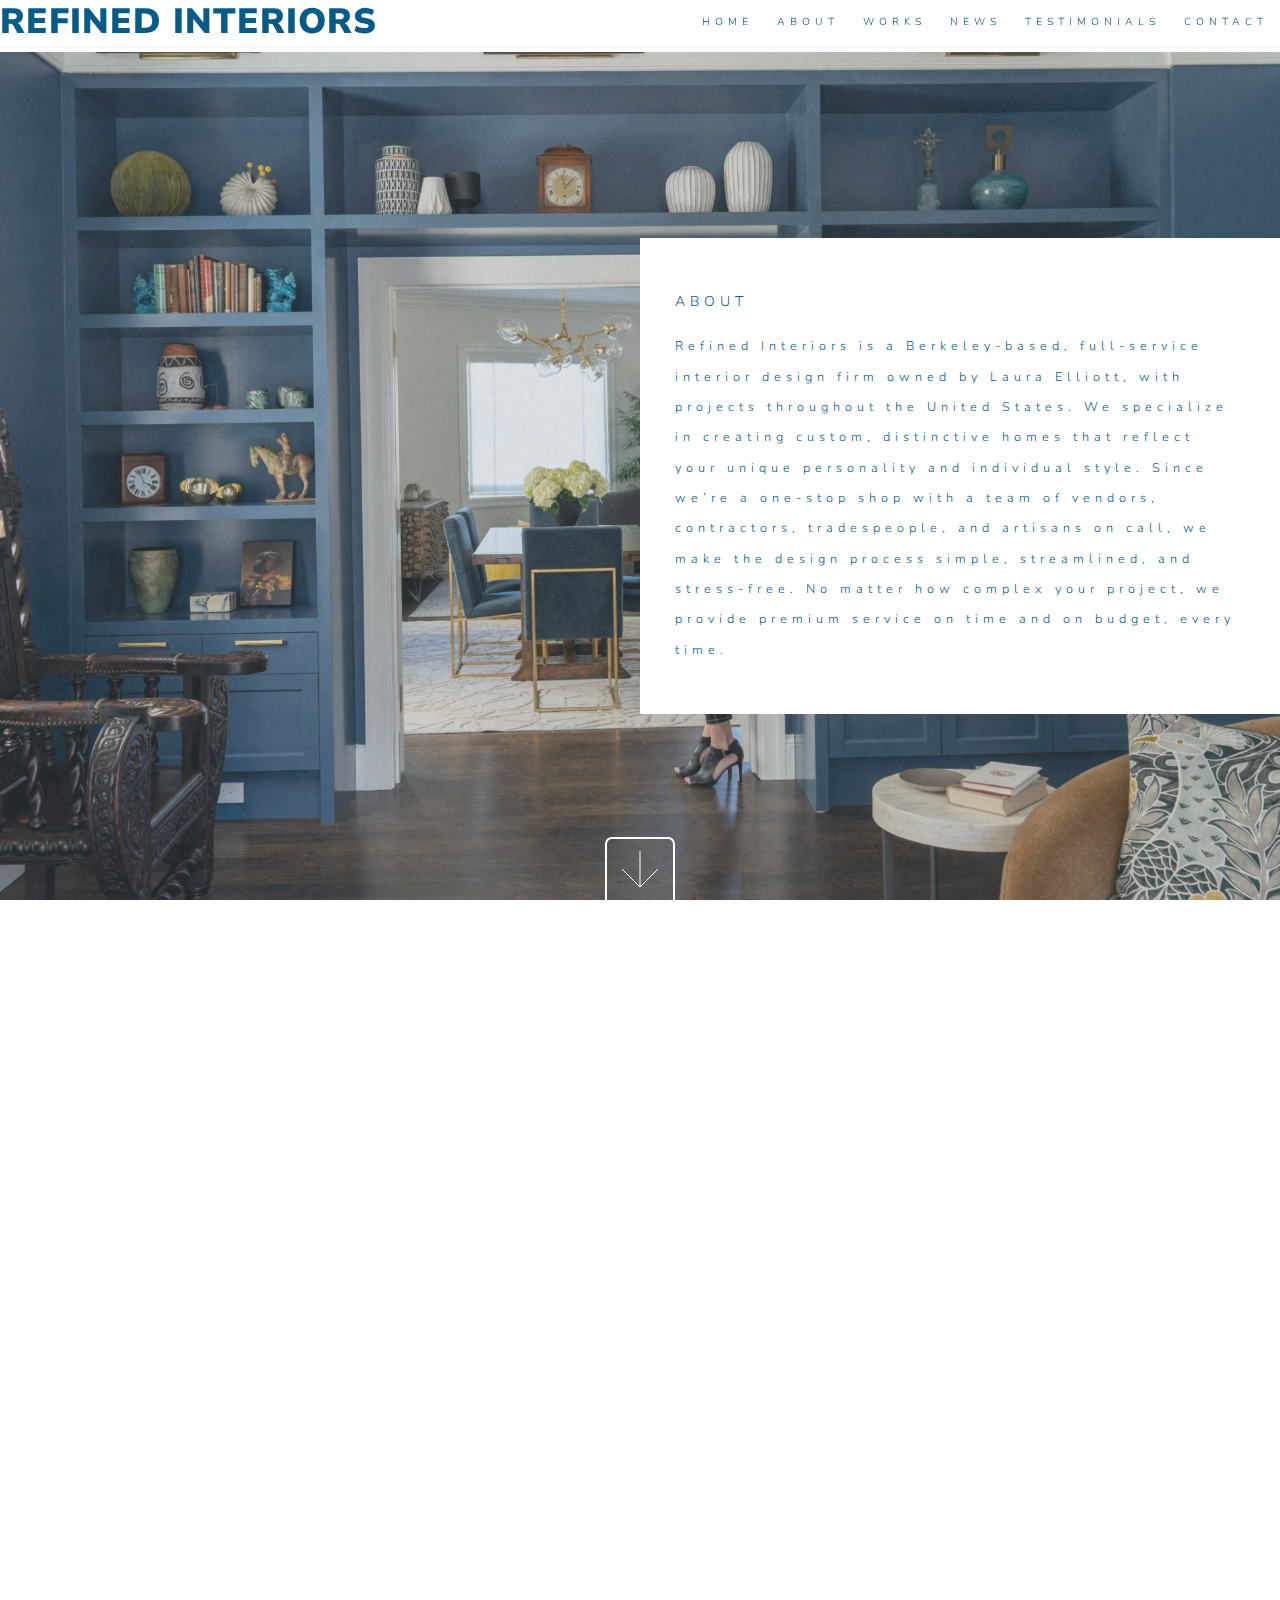
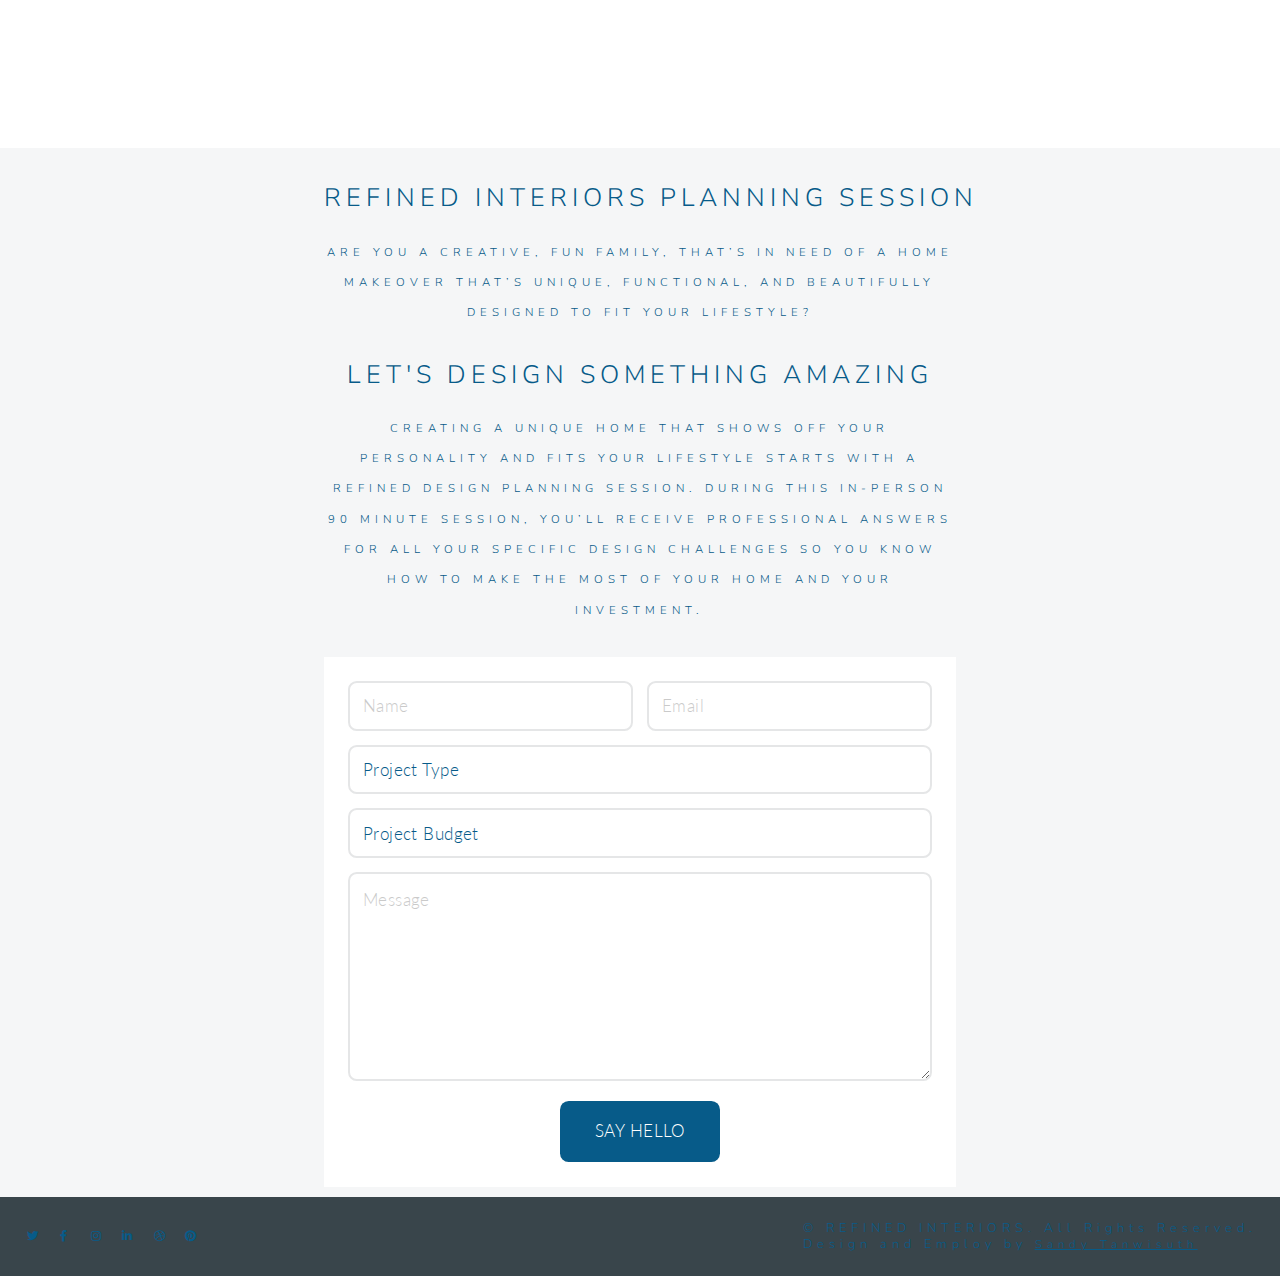
==== commit ec3c59be: "normalized headers, menu, nav, and footer" ====
--- a/ri/about.html
+++ b/ri/about.html
@@ -24,7 +24,7 @@
 						<li><a href="works.html">WORKS</a></li>
 						<li><a href="news.html">NEWS</a></li>
 						<li><a href="#testimonials">TESTIMONIALS</a></li>
-						<li><a href="#contact">CONTACT</a></li>
+						<li><a href="contact.html">CONTACT</a></li>
 					</ul>
 				</nav>
 			</header>
@@ -101,7 +101,7 @@
 									<div class="field"><textarea name="message" placeholder="Message" rows="6"></textarea></div>
 								</div>
 								<ul class="actions special">
-									<li><input type="submit" value="Send Message" /></li>
+									<li><input type="submit" value="SAY HELLO" /></li>
 								</ul>
 							</form>
 						</div>
@@ -121,6 +121,11 @@
 						<li><a href="#" class="icon brands fa-pinterest"><span class="label">Pinterest</span></a></li>
 					</ul>
 
+					<!-- Copyright -->
+						<ul>
+							<li>&copy; REFINED INTERIORS. All Rights Reserved.</li><li>Design and Employ by <a href="https://sandguine.github.io">Sandy Tanwisuth</a></li>
+						</ul>
+
 			</footer>
 
 		<!-- Scripts -->
--- a/ri/assets/css/main.css
+++ b/ri/assets/css/main.css
@@ -17,7 +17,7 @@
 form, label, legend, table, caption, tbody,
 tfoot, thead, tr, th, td, article, aside,
 canvas, details, embed, figure, figcaption,
-footer, header, hgroup, menu, nav, output, ruby,
+header, hgroup, menu, nav, output, ruby,
 section, summary, time, mark, audio, video {
 	margin: 0;
 	padding: 0;
@@ -27,6 +27,17 @@
 	color: #075b89;
 	letter-spacing: 5px;
 	vertical-align: baseline;}
+
+footer {
+	margin: 0;
+	padding: 0;
+	border: 0;
+	font-size: 0.90em;
+	font-family: "Nunito Sans";
+	color: #ffffff;
+	letter-spacing: 1px;
+	vertical-align: baseline;}
+}
 
 article, aside, details, figcaption, figure,
 footer, header, hgroup, menu, nav, section {
@@ -666,7 +677,7 @@
 		transition: background-color 0.2s ease-in-out;
 		background-color: #075b89;
 		border: 0;
-		border-radius: 3.5em;
+		border-radius: 0.5em;
 		color: #ffffff;
 		cursor: pointer;
 		display: inline-block;
@@ -702,7 +713,7 @@
 			button.down.anchored {
 				bottom: 0;
 				border-bottom: 0;
-				border-radius: 3em 3em 0 0;
+				border-radius: 0.5em 0.5em 0 0;
 				height: 4.5em;
 				margin-left: -2.5em;
 			}
@@ -2270,6 +2281,7 @@
 		background-size: 256px 256px, cover;
 		background-attachment: fixed, fixed;
 		background-position: top left, center center;
+		text-align: right;
 	}
 
 	/* about */
@@ -2403,3 +2415,12 @@
 					margin-bottom: 0;
 					text-align: right;
 				}
+
+		/* google maps */
+		/* Set the size of the div element that contains the map */
+		#map {
+		  height: 400px;
+		  /* The height is 400 pixels */
+		  width: 100%;
+		  /* The width is the width of the web page */
+		}
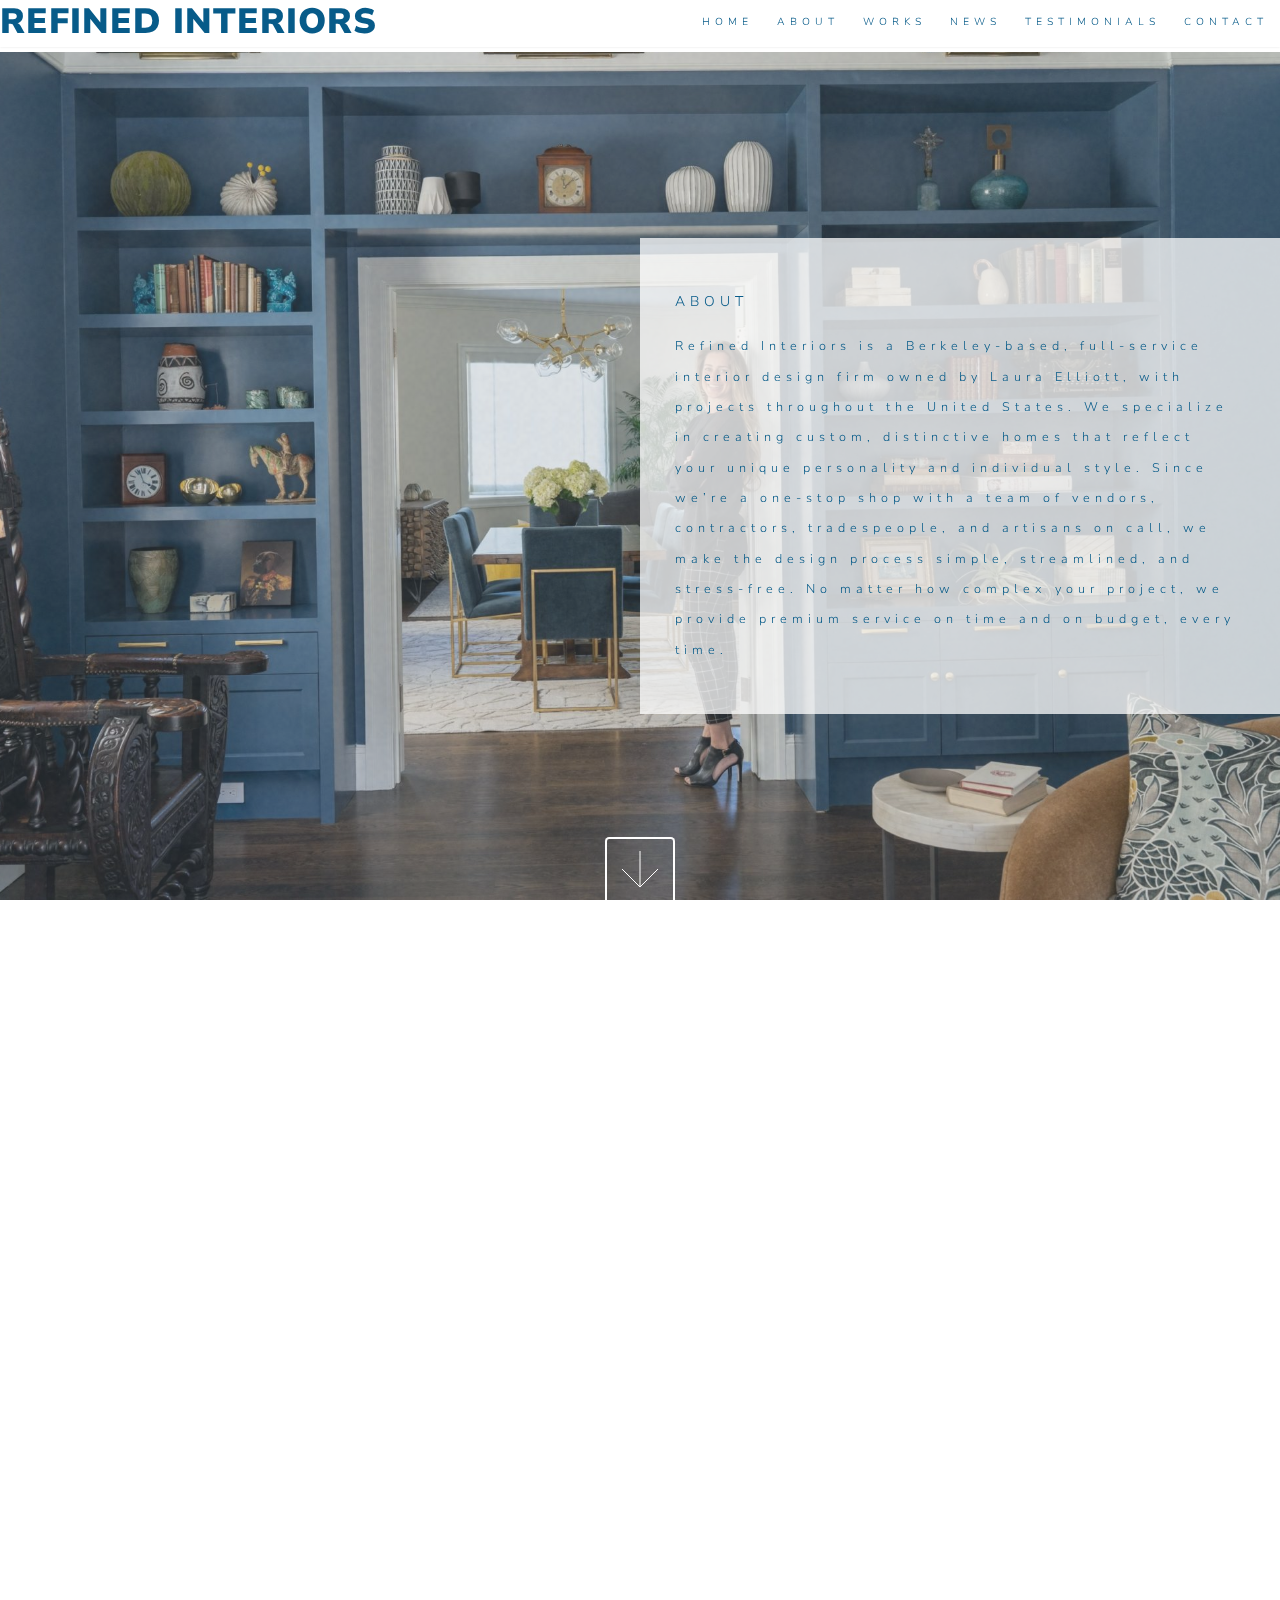
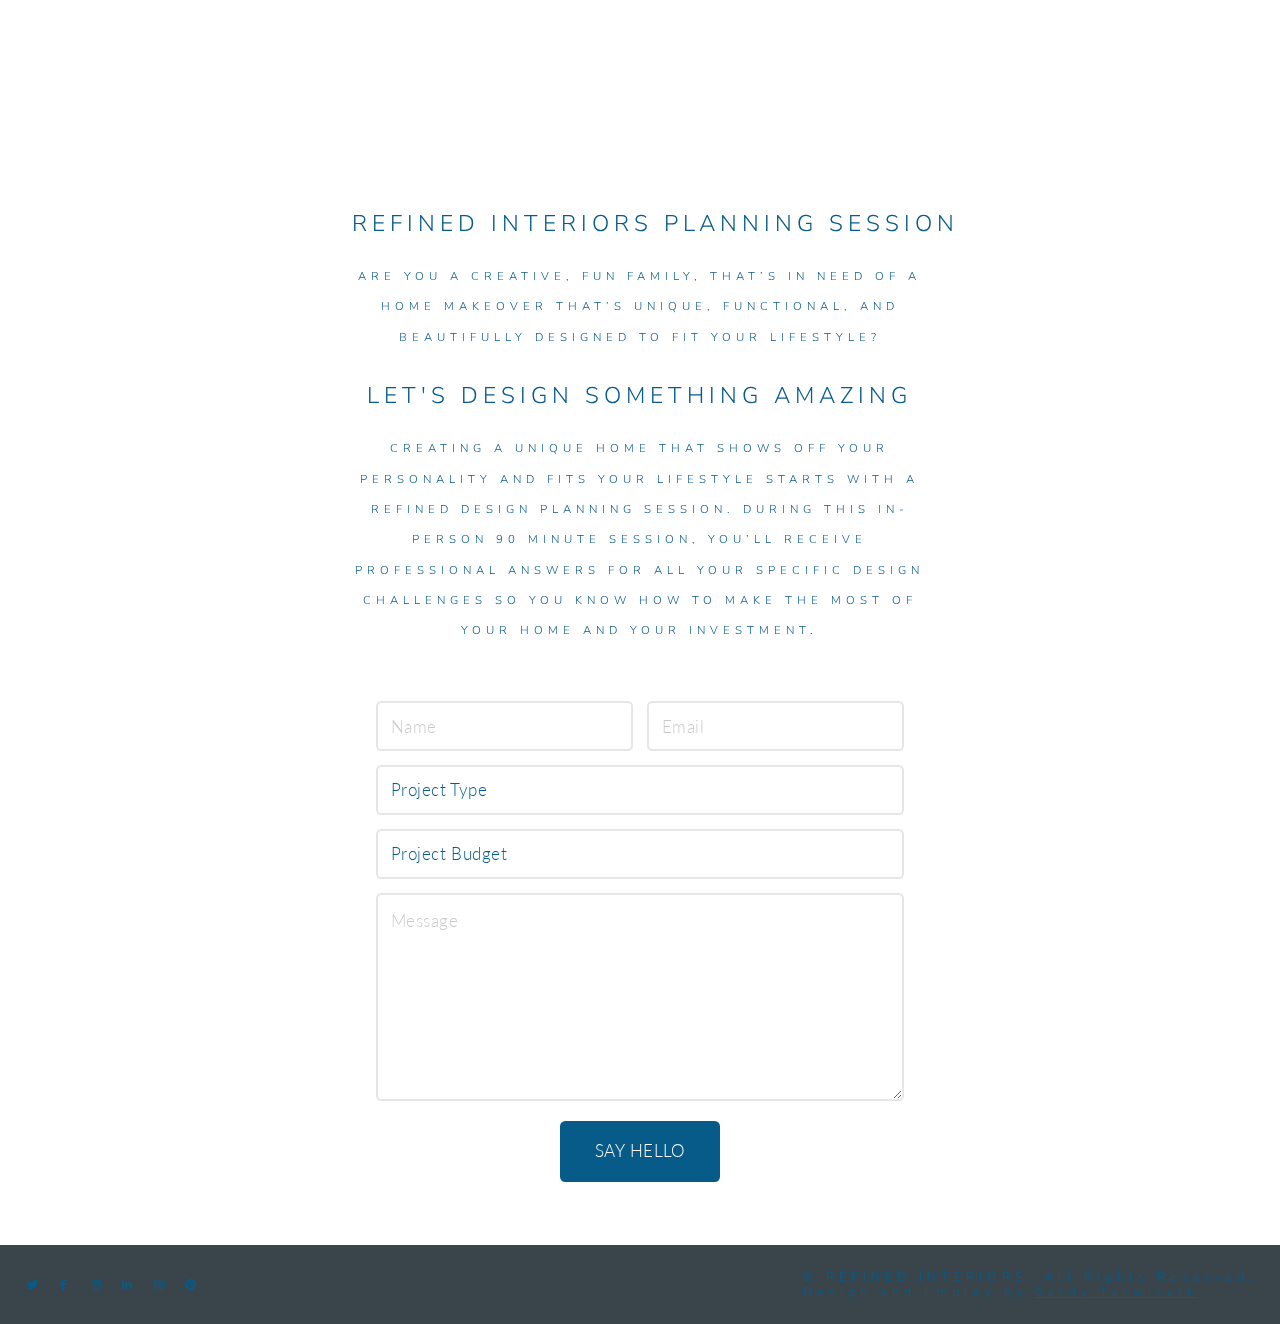
==== commit ab1aaf1a: "change contact box and adjustbox-headlines" ====
--- a/ri/about.html
+++ b/ri/about.html
@@ -61,7 +61,7 @@
 
 			<!-- Contact -->
 				<section id="planSess" class="main style3 secondary">
-					<div class="content">
+					<div class="content box">
 						<header>
 							<p class="largeFontSize2em">Refined Interiors Planning Session</p>
 							<p>
--- a/ri/assets/css/main.css
+++ b/ri/assets/css/main.css
@@ -634,7 +634,7 @@
 /* Box */
 
 	.box {
-		background: #ffffff;
+		background: rgba(255, 255, 255, 0.75);
 		color: #39454b;
 		padding: 2em;
 	}
@@ -677,7 +677,7 @@
 		transition: background-color 0.2s ease-in-out;
 		background-color: #075b89;
 		border: 0;
-		border-radius: 0.5em;
+		border-radius: 0.3em;
 		color: #ffffff;
 		cursor: pointer;
 		display: inline-block;
@@ -713,7 +713,7 @@
 			button.down.anchored {
 				bottom: 0;
 				border-bottom: 0;
-				border-radius: 0.5em 0.5em 0 0;
+				border-radius: 0.3em 0.3em 0 0;
 				height: 4.5em;
 				margin-left: -2.5em;
 			}
@@ -878,7 +878,7 @@
 		background: none;
 		border: solid 2px #e5e6e7;
 		color: inherit;
-		border-radius: 0.5em;
+		border-radius: 0.3em;
 		outline: none;
 	}
 
@@ -2296,7 +2296,7 @@
 	/* laura */
 
 		#laura {
-			background: url("images/overlay.png"), url("../../images/fulls/principal-designer-laura.jpeg");
+			background: url("images/overlay.png"), url("../../images/fulls/bay.jpeg");
 			background-size: 256px 256px, cover;
 			background-attachment: fixed, fixed;
 			background-position: top left, center center;
@@ -2373,9 +2373,12 @@
 
 /* id planSess */
 		#planSess {
+			background: url("images/overlay.png"), url("../../images/fulls/elephant.jpeg");
+			background-size: auto 100%, cover;
+			background-attachment: fixed, fixed;
+			background-position: top right;
 			margin-top: 0;
 			margin-bottom: 0;
-			line-height: /* adjust to tweak wierd fonts */;
 			padding: 10px;
 			text-align: center;
 			text-transform: uppercase;
@@ -2384,7 +2387,7 @@
 
 /* class large font-size for headlines in planSess*/
 	.largeFontSize2em{
-		font-size: 2em;
+		font-size: 1.8em;
 		white-space: nowrap;
 		text-align: center;
 	}
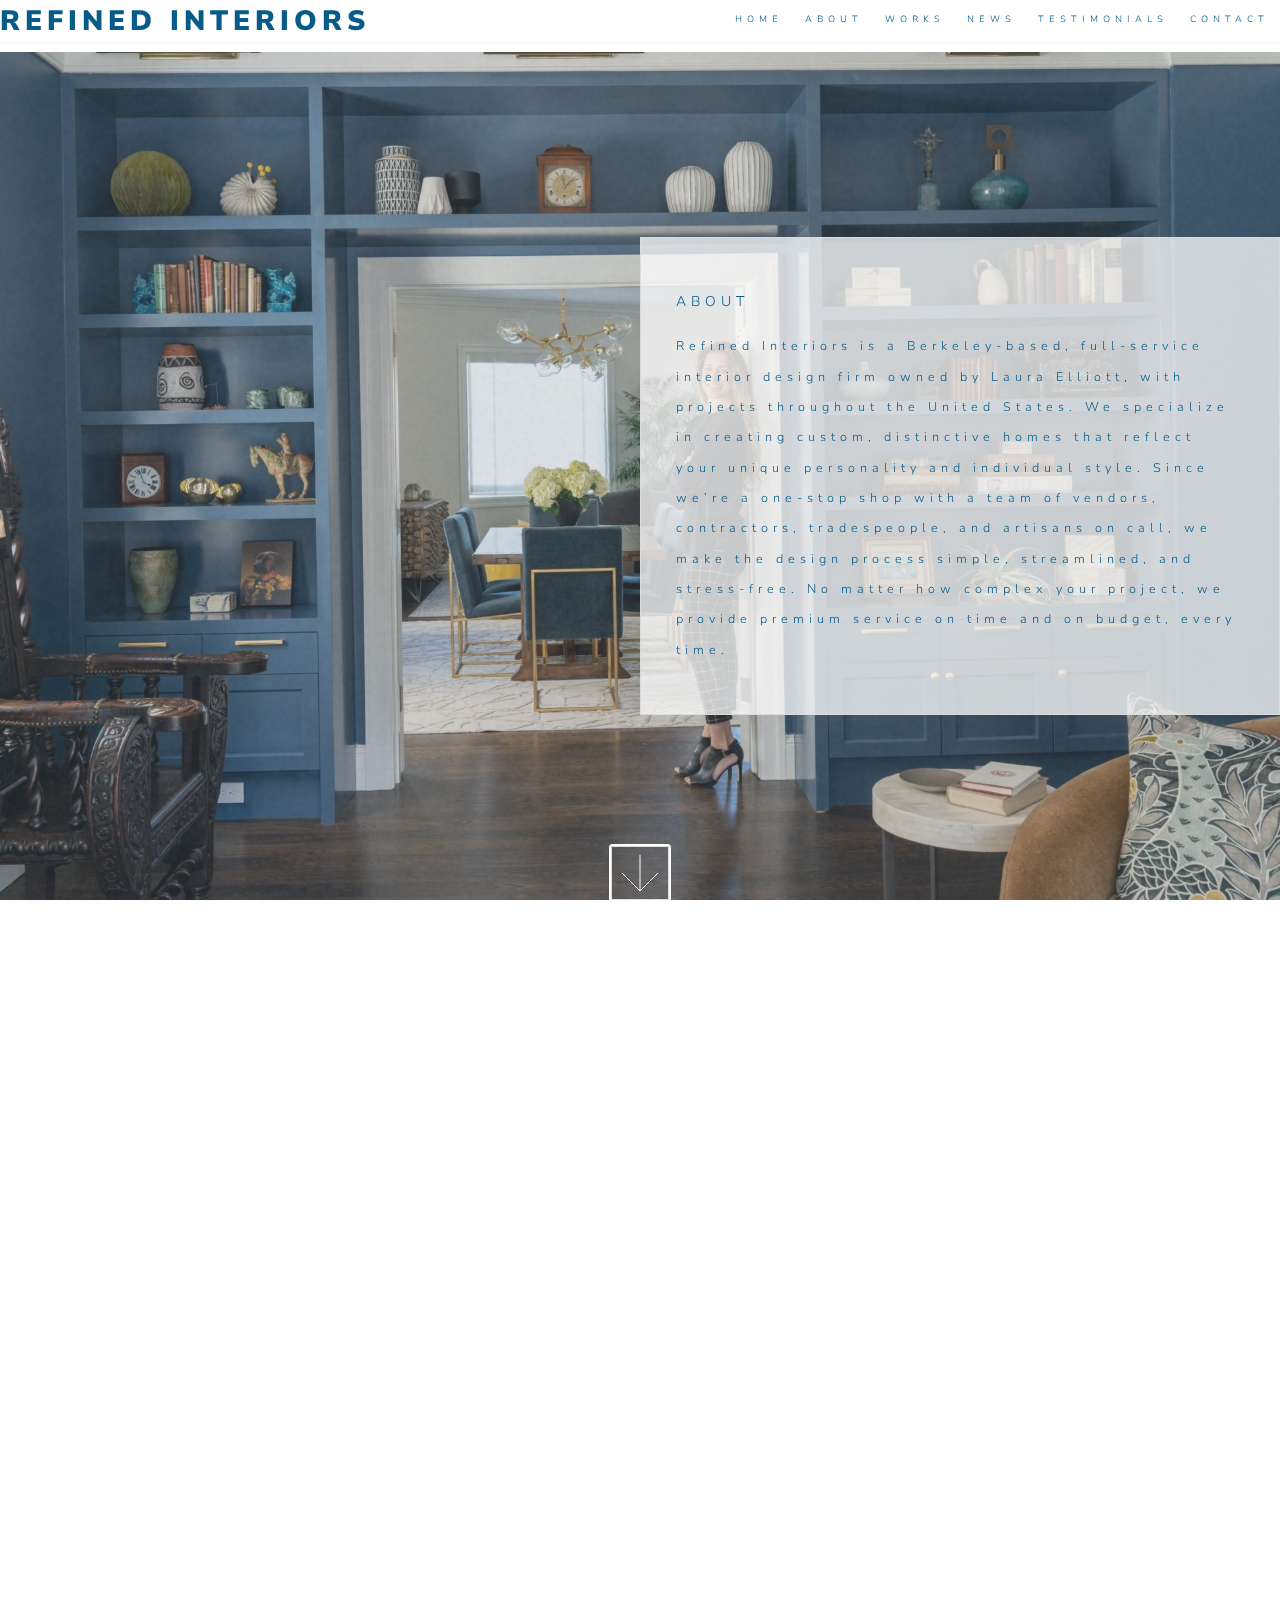
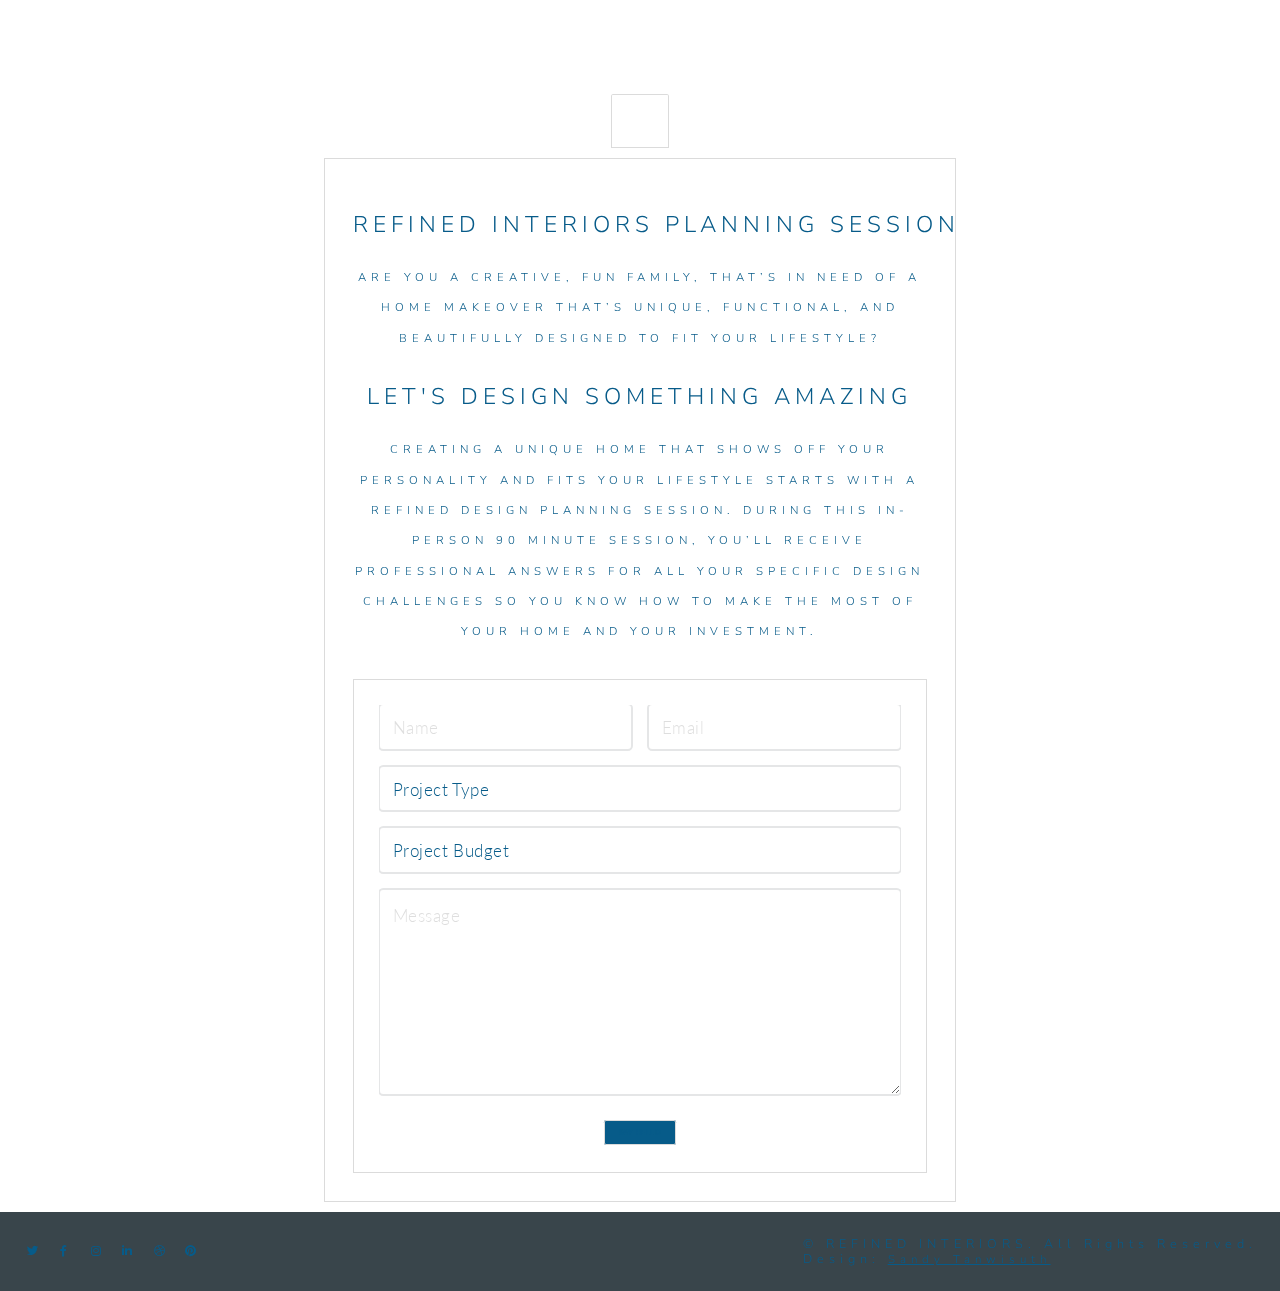
==== commit 604c4cfa: "remove header, nav, a, ul, in polymorph.css" ====
--- a/ri/about.html
+++ b/ri/about.html
@@ -9,14 +9,15 @@
 		<title>REFINED INTERIORS | ABOUT</title>
 		<meta charset="utf-8" />
 		<meta name="viewport" content="width=device-width, initial-scale=1, user-scalable=no" />
+				<link rel="stylesheet" href="assets/css/polymorph.css" />
 		<link rel="stylesheet" href="assets/css/main.css" />
 		<noscript><link rel="stylesheet" href="assets/css/noscript.css" /></noscript>
 	</head>
 	<body class="is-preload">
 
 		<!-- Header -->
-			<header id="header">
-				<h2>REFINED INTERIORS</h2>
+			<header id="header" class="mainMenu">
+				<h2><a href="index.html">REFINED INTERIORS</a></h2>
 				<nav>
 					<ul>
 						<li><a href="index.html">HOME</a></li>
@@ -123,7 +124,7 @@
 
 					<!-- Copyright -->
 						<ul>
-							<li>&copy; REFINED INTERIORS. All Rights Reserved.</li><li>Design and Employ by <a href="https://sandguine.github.io">Sandy Tanwisuth</a></li>
+							<li>&copy; REFINED INTERIORS. All Rights Reserved.</li><li>Design: <a href="https://sandguine.github.io">Sandy Tanwisuth</a></li>
 						</ul>
 
 			</footer>
--- a/ri/assets/css/polymorph.css
+++ b/ri/assets/css/polymorph.css
@@ -0,0 +1,2864 @@
+@import url("https://fonts.googleapis.com/css?family=Source+Sans+Pro:300,900,300italic,900italic");
+@import url("https://fonts.googleapis.com/css?family=Nunito Sans");
+@import url("https://fonts.googleapis.com/css?family=Lato");
+@import url("fontawesome-all.min.css");
+
+/*
+	Polymorph by Pixelarity
+	pixelarity.com | hello@pixelarity.com
+	License: pixelarity.com/license
+*/
+
+
+
+article, aside, details, figcaption, figure,
+hgroup, section {
+	display: block;}
+
+body {
+	line-height: 1;
+}
+
+blockquote, q {
+	quotes: none;
+}
+
+	blockquote:before, blockquote:after, q:before, q:after {
+		content: '';
+		content: none;
+	}
+
+table {
+	border-collapse: collapse;
+	border-spacing: 0;
+}
+
+body {
+	-webkit-text-size-adjust: none;
+}
+
+mark {
+	background-color: transparent;
+	color: inherit;
+}
+
+input::-moz-focus-inner {
+	border: 0;
+	padding: 0;
+}
+
+input, select, textarea {
+	-moz-appearance: none;
+	-webkit-appearance: none;
+	-ms-appearance: none;
+	appearance: none;
+}
+
+/* Basic */
+
+	@-ms-viewport {
+		width: device-width;
+	}
+
+	body {
+		-ms-overflow-style: scrollbar;
+	}
+
+	@media screen and (max-width: 480px) {
+
+		html, body {
+			min-width: 320px;
+		}
+
+	}
+
+	html {
+		box-sizing: border-box;
+	}
+
+	*, *:before, *:after {
+		box-sizing: inherit;
+	}
+
+	body {
+		background: #ffffff;
+	}
+
+		body.is-preload *, body.is-preload *:before, body.is-preload *:after {
+			-moz-animation: none !important;
+			-webkit-animation: none !important;
+			-ms-animation: none !important;
+			animation: none !important;
+			-moz-transition: none !important;
+			-webkit-transition: none !important;
+			-ms-transition: none !important;
+			transition: none !important;
+		}
+
+/* Type */
+
+	body {
+		background-color: #ffffff;
+		color: #075B89;
+	}
+
+	body, input, select, textarea {
+		font-family: "Source Sans Pro", Helvetica, sans-serif;
+		font-size: 16pt;
+		font-weight: 300;
+		line-height: 1.6;
+	}
+
+		@media screen and (max-width: 1680px) {
+
+			body, input, select, textarea {
+				font-size: 13pt;
+			}
+
+		}
+
+		@media screen and (max-width: 1280px) {
+
+			body, input, select, textarea {
+				font-size: 12pt;
+			}
+
+		}
+
+		@media screen and (max-width: 360px) {
+
+			body, input, select, textarea {
+				font-size: 11pt;
+			}
+
+		}
+
+
+	strong, b {
+		font-weight: 900;
+	}
+
+	em, i {
+		font-style: italic;
+	}
+
+	p {
+		margin: 0 0 1.75em 0;
+	}
+
+
+
+/* Row */
+
+	.row {
+		display: flex;
+		flex-wrap: wrap;
+		box-sizing: border-box;
+		align-items: stretch;
+	}
+
+		.row > * {
+			box-sizing: border-box;
+		}
+
+		.row.gtr-uniform > * > :last-child {
+			margin-bottom: 0;
+		}
+
+		.row.aln-left {
+			justify-content: flex-start;
+		}
+
+		.row.aln-center {
+			justify-content: center;
+		}
+
+		.row.aln-right {
+			justify-content: flex-end;
+		}
+
+		.row.aln-top {
+			align-items: flex-start;
+		}
+
+		.row.aln-middle {
+			align-items: center;
+		}
+
+		.row.aln-bottom {
+			align-items: flex-end;
+		}
+
+		.row > .imp {
+			order: -1;
+		}
+
+		.row > .col-1 {
+			width: 8.33333%;
+		}
+
+		.row > .off-1 {
+			margin-left: 8.33333%;
+		}
+
+		.row > .col-2 {
+			width: 16.66667%;
+		}
+
+		.row > .off-2 {
+			margin-left: 16.66667%;
+		}
+
+		.row > .col-3 {
+			width: 25%;
+		}
+
+		.row > .off-3 {
+			margin-left: 25%;
+		}
+
+		.row > .col-4 {
+			width: 33.33333%;
+		}
+
+		.row > .off-4 {
+			margin-left: 33.33333%;
+		}
+
+		.row > .col-5 {
+			width: 41.66667%;
+		}
+
+		.row > .off-5 {
+			margin-left: 41.66667%;
+		}
+
+		.row > .col-6 {
+			width: 50%;
+		}
+
+		.row > .off-6 {
+			margin-left: 50%;
+		}
+
+		.row > .col-7 {
+			width: 58.33333%;
+		}
+
+		.row > .off-7 {
+			margin-left: 58.33333%;
+		}
+
+		.row > .col-8 {
+			width: 66.66667%;
+		}
+
+		.row > .off-8 {
+			margin-left: 66.66667%;
+		}
+
+		.row > .col-9 {
+			width: 75%;
+		}
+
+		.row > .off-9 {
+			margin-left: 75%;
+		}
+
+		.row > .col-10 {
+			width: 83.33333%;
+		}
+
+		.row > .off-10 {
+			margin-left: 83.33333%;
+		}
+
+		.row > .col-11 {
+			width: 91.66667%;
+		}
+
+		.row > .off-11 {
+			margin-left: 91.66667%;
+		}
+
+		.row > .col-12 {
+			width: 100%;
+		}
+
+		.row > .off-12 {
+			margin-left: 100%;
+		}
+
+		.row.gtr-0 {
+			margin-top: 0;
+			margin-left: 0em;
+		}
+
+			.row.gtr-0 > * {
+				padding: 0 0 0 0em;
+			}
+
+			.row.gtr-0.gtr-uniform {
+				margin-top: 0em;
+			}
+
+				.row.gtr-0.gtr-uniform > * {
+					padding-top: 0em;
+				}
+
+		.row.gtr-25 {
+			margin-top: 0;
+			margin-left: -0.6875em;
+		}
+
+			.row.gtr-25 > * {
+				padding: 0 0 0 0.6875em;
+			}
+
+			.row.gtr-25.gtr-uniform {
+				margin-top: -0.6875em;
+			}
+
+				.row.gtr-25.gtr-uniform > * {
+					padding-top: 0.6875em;
+				}
+
+		.row.gtr-50 {
+			margin-top: 0;
+			margin-left: -1.375em;
+		}
+
+			.row.gtr-50 > * {
+				padding: 0 0 0 1.375em;
+			}
+
+			.row.gtr-50.gtr-uniform {
+				margin-top: -1.375em;
+			}
+
+				.row.gtr-50.gtr-uniform > * {
+					padding-top: 1.375em;
+				}
+
+		.row {
+			margin-top: 0;
+			margin-left: -2.75em;
+		}
+
+			.row > * {
+				padding: 0 0 0 2.75em;
+			}
+
+			.row.gtr-uniform {
+				margin-top: -2.75em;
+			}
+
+				.row.gtr-uniform > * {
+					padding-top: 2.75em;
+				}
+
+		.row.gtr-150 {
+			margin-top: 0;
+			margin-left: -4.125em;
+		}
+
+			.row.gtr-150 > * {
+				padding: 0 0 0 4.125em;
+			}
+
+			.row.gtr-150.gtr-uniform {
+				margin-top: -4.125em;
+			}
+
+				.row.gtr-150.gtr-uniform > * {
+					padding-top: 4.125em;
+				}
+
+		.row.gtr-200 {
+			margin-top: 0;
+			margin-left: -5.5em;
+		}
+
+			.row.gtr-200 > * {
+				padding: 0 0 0 5.5em;
+			}
+
+			.row.gtr-200.gtr-uniform {
+				margin-top: -5.5em;
+			}
+
+				.row.gtr-200.gtr-uniform > * {
+					padding-top: 5.5em;
+				}
+
+		@media screen and (max-width: 1680px) {
+
+			.row {
+				display: flex;
+				flex-wrap: wrap;
+				box-sizing: border-box;
+				align-items: stretch;
+			}
+
+				.row > * {
+					box-sizing: border-box;
+				}
+
+				.row.gtr-uniform > * > :last-child {
+					margin-bottom: 0;
+				}
+
+				.row.aln-left {
+					justify-content: flex-start;
+				}
+
+				.row.aln-center {
+					justify-content: center;
+				}
+
+				.row.aln-right {
+					justify-content: flex-end;
+				}
+
+				.row.aln-top {
+					align-items: flex-start;
+				}
+
+				.row.aln-middle {
+					align-items: center;
+				}
+
+				.row.aln-bottom {
+					align-items: flex-end;
+				}
+
+				.row > .imp-xlarge {
+					order: -1;
+				}
+
+				.row > .col-1-xlarge {
+					width: 8.33333%;
+				}
+
+				.row > .off-1-xlarge {
+					margin-left: 8.33333%;
+				}
+
+				.row > .col-2-xlarge {
+					width: 16.66667%;
+				}
+
+				.row > .off-2-xlarge {
+					margin-left: 16.66667%;
+				}
+
+				.row > .col-3-xlarge {
+					width: 25%;
+				}
+
+				.row > .off-3-xlarge {
+					margin-left: 25%;
+				}
+
+				.row > .col-4-xlarge {
+					width: 33.33333%;
+				}
+
+				.row > .off-4-xlarge {
+					margin-left: 33.33333%;
+				}
+
+				.row > .col-5-xlarge {
+					width: 41.66667%;
+				}
+
+				.row > .off-5-xlarge {
+					margin-left: 41.66667%;
+				}
+
+				.row > .col-6-xlarge {
+					width: 50%;
+				}
+
+				.row > .off-6-xlarge {
+					margin-left: 50%;
+				}
+
+				.row > .col-7-xlarge {
+					width: 58.33333%;
+				}
+
+				.row > .off-7-xlarge {
+					margin-left: 58.33333%;
+				}
+
+				.row > .col-8-xlarge {
+					width: 66.66667%;
+				}
+
+				.row > .off-8-xlarge {
+					margin-left: 66.66667%;
+				}
+
+				.row > .col-9-xlarge {
+					width: 75%;
+				}
+
+				.row > .off-9-xlarge {
+					margin-left: 75%;
+				}
+
+				.row > .col-10-xlarge {
+					width: 83.33333%;
+				}
+
+				.row > .off-10-xlarge {
+					margin-left: 83.33333%;
+				}
+
+				.row > .col-11-xlarge {
+					width: 91.66667%;
+				}
+
+				.row > .off-11-xlarge {
+					margin-left: 91.66667%;
+				}
+
+				.row > .col-12-xlarge {
+					width: 100%;
+				}
+
+				.row > .off-12-xlarge {
+					margin-left: 100%;
+				}
+
+				.row.gtr-0 {
+					margin-top: 0;
+					margin-left: 0em;
+				}
+
+					.row.gtr-0 > * {
+						padding: 0 0 0 0em;
+					}
+
+					.row.gtr-0.gtr-uniform {
+						margin-top: 0em;
+					}
+
+						.row.gtr-0.gtr-uniform > * {
+							padding-top: 0em;
+						}
+
+				.row.gtr-25 {
+					margin-top: 0;
+					margin-left: -0.6875em;
+				}
+
+					.row.gtr-25 > * {
+						padding: 0 0 0 0.6875em;
+					}
+
+					.row.gtr-25.gtr-uniform {
+						margin-top: -0.6875em;
+					}
+
+						.row.gtr-25.gtr-uniform > * {
+							padding-top: 0.6875em;
+						}
+
+				.row.gtr-50 {
+					margin-top: 0;
+					margin-left: -1.375em;
+				}
+
+					.row.gtr-50 > * {
+						padding: 0 0 0 1.375em;
+					}
+
+					.row.gtr-50.gtr-uniform {
+						margin-top: -1.375em;
+					}
+
+						.row.gtr-50.gtr-uniform > * {
+							padding-top: 1.375em;
+						}
+
+				.row {
+					margin-top: 0;
+					margin-left: -2.75em;
+				}
+
+					.row > * {
+						padding: 0 0 0 2.75em;
+					}
+
+					.row.gtr-uniform {
+						margin-top: -2.75em;
+					}
+
+						.row.gtr-uniform > * {
+							padding-top: 2.75em;
+						}
+
+				.row.gtr-150 {
+					margin-top: 0;
+					margin-left: -4.125em;
+				}
+
+					.row.gtr-150 > * {
+						padding: 0 0 0 4.125em;
+					}
+
+					.row.gtr-150.gtr-uniform {
+						margin-top: -4.125em;
+					}
+
+						.row.gtr-150.gtr-uniform > * {
+							padding-top: 4.125em;
+						}
+
+				.row.gtr-200 {
+					margin-top: 0;
+					margin-left: -5.5em;
+				}
+
+					.row.gtr-200 > * {
+						padding: 0 0 0 5.5em;
+					}
+
+					.row.gtr-200.gtr-uniform {
+						margin-top: -5.5em;
+					}
+
+						.row.gtr-200.gtr-uniform > * {
+							padding-top: 5.5em;
+						}
+
+		}
+
+		@media screen and (max-width: 1280px) {
+
+			.row {
+				display: flex;
+				flex-wrap: wrap;
+				box-sizing: border-box;
+				align-items: stretch;
+			}
+
+				.row > * {
+					box-sizing: border-box;
+				}
+
+				.row.gtr-uniform > * > :last-child {
+					margin-bottom: 0;
+				}
+
+				.row.aln-left {
+					justify-content: flex-start;
+				}
+
+				.row.aln-center {
+					justify-content: center;
+				}
+
+				.row.aln-right {
+					justify-content: flex-end;
+				}
+
+				.row.aln-top {
+					align-items: flex-start;
+				}
+
+				.row.aln-middle {
+					align-items: center;
+				}
+
+				.row.aln-bottom {
+					align-items: flex-end;
+				}
+
+				.row > .imp-large {
+					order: -1;
+				}
+
+				.row > .col-1-large {
+					width: 8.33333%;
+				}
+
+				.row > .off-1-large {
+					margin-left: 8.33333%;
+				}
+
+				.row > .col-2-large {
+					width: 16.66667%;
+				}
+
+				.row > .off-2-large {
+					margin-left: 16.66667%;
+				}
+
+				.row > .col-3-large {
+					width: 25%;
+				}
+
+				.row > .off-3-large {
+					margin-left: 25%;
+				}
+
+				.row > .col-4-large {
+					width: 33.33333%;
+				}
+
+				.row > .off-4-large {
+					margin-left: 33.33333%;
+				}
+
+				.row > .col-5-large {
+					width: 41.66667%;
+				}
+
+				.row > .off-5-large {
+					margin-left: 41.66667%;
+				}
+
+				.row > .col-6-large {
+					width: 50%;
+				}
+
+				.row > .off-6-large {
+					margin-left: 50%;
+				}
+
+				.row > .col-7-large {
+					width: 58.33333%;
+				}
+
+				.row > .off-7-large {
+					margin-left: 58.33333%;
+				}
+
+				.row > .col-8-large {
+					width: 66.66667%;
+				}
+
+				.row > .off-8-large {
+					margin-left: 66.66667%;
+				}
+
+				.row > .col-9-large {
+					width: 75%;
+				}
+
+				.row > .off-9-large {
+					margin-left: 75%;
+				}
+
+				.row > .col-10-large {
+					width: 83.33333%;
+				}
+
+				.row > .off-10-large {
+					margin-left: 83.33333%;
+				}
+
+				.row > .col-11-large {
+					width: 91.66667%;
+				}
+
+				.row > .off-11-large {
+					margin-left: 91.66667%;
+				}
+
+				.row > .col-12-large {
+					width: 100%;
+				}
+
+				.row > .off-12-large {
+					margin-left: 100%;
+				}
+
+				.row.gtr-0 {
+					margin-top: 0;
+					margin-left: 0em;
+				}
+
+					.row.gtr-0 > * {
+						padding: 0 0 0 0em;
+					}
+
+					.row.gtr-0.gtr-uniform {
+						margin-top: 0em;
+					}
+
+						.row.gtr-0.gtr-uniform > * {
+							padding-top: 0em;
+						}
+
+				.row.gtr-25 {
+					margin-top: 0;
+					margin-left: -0.6875em;
+				}
+
+					.row.gtr-25 > * {
+						padding: 0 0 0 0.6875em;
+					}
+
+					.row.gtr-25.gtr-uniform {
+						margin-top: -0.6875em;
+					}
+
+						.row.gtr-25.gtr-uniform > * {
+							padding-top: 0.6875em;
+						}
+
+				.row.gtr-50 {
+					margin-top: 0;
+					margin-left: -1.375em;
+				}
+
+					.row.gtr-50 > * {
+						padding: 0 0 0 1.375em;
+					}
+
+					.row.gtr-50.gtr-uniform {
+						margin-top: -1.375em;
+					}
+
+						.row.gtr-50.gtr-uniform > * {
+							padding-top: 1.375em;
+						}
+
+				.row {
+					margin-top: 0;
+					margin-left: -2.75em;
+				}
+
+					.row > * {
+						padding: 0 0 0 2.75em;
+					}
+
+					.row.gtr-uniform {
+						margin-top: -2.75em;
+					}
+
+						.row.gtr-uniform > * {
+							padding-top: 2.75em;
+						}
+
+				.row.gtr-150 {
+					margin-top: 0;
+					margin-left: -4.125em;
+				}
+
+					.row.gtr-150 > * {
+						padding: 0 0 0 4.125em;
+					}
+
+					.row.gtr-150.gtr-uniform {
+						margin-top: -4.125em;
+					}
+
+						.row.gtr-150.gtr-uniform > * {
+							padding-top: 4.125em;
+						}
+
+				.row.gtr-200 {
+					margin-top: 0;
+					margin-left: -5.5em;
+				}
+
+					.row.gtr-200 > * {
+						padding: 0 0 0 5.5em;
+					}
+
+					.row.gtr-200.gtr-uniform {
+						margin-top: -5.5em;
+					}
+
+						.row.gtr-200.gtr-uniform > * {
+							padding-top: 5.5em;
+						}
+
+		}
+
+		@media screen and (max-width: 980px) {
+
+			.row {
+				display: flex;
+				flex-wrap: wrap;
+				box-sizing: border-box;
+				align-items: stretch;
+			}
+
+				.row > * {
+					box-sizing: border-box;
+				}
+
+				.row.gtr-uniform > * > :last-child {
+					margin-bottom: 0;
+				}
+
+				.row.aln-left {
+					justify-content: flex-start;
+				}
+
+				.row.aln-center {
+					justify-content: center;
+				}
+
+				.row.aln-right {
+					justify-content: flex-end;
+				}
+
+				.row.aln-top {
+					align-items: flex-start;
+				}
+
+				.row.aln-middle {
+					align-items: center;
+				}
+
+				.row.aln-bottom {
+					align-items: flex-end;
+				}
+
+				.row > .imp-medium {
+					order: -1;
+				}
+
+				.row > .col-1-medium {
+					width: 8.33333%;
+				}
+
+				.row > .off-1-medium {
+					margin-left: 8.33333%;
+				}
+
+				.row > .col-2-medium {
+					width: 16.66667%;
+				}
+
+				.row > .off-2-medium {
+					margin-left: 16.66667%;
+				}
+
+				.row > .col-3-medium {
+					width: 25%;
+				}
+
+				.row > .off-3-medium {
+					margin-left: 25%;
+				}
+
+				.row > .col-4-medium {
+					width: 33.33333%;
+				}
+
+				.row > .off-4-medium {
+					margin-left: 33.33333%;
+				}
+
+				.row > .col-5-medium {
+					width: 41.66667%;
+				}
+
+				.row > .off-5-medium {
+					margin-left: 41.66667%;
+				}
+
+				.row > .col-6-medium {
+					width: 50%;
+				}
+
+				.row > .off-6-medium {
+					margin-left: 50%;
+				}
+
+				.row > .col-7-medium {
+					width: 58.33333%;
+				}
+
+				.row > .off-7-medium {
+					margin-left: 58.33333%;
+				}
+
+				.row > .col-8-medium {
+					width: 66.66667%;
+				}
+
+				.row > .off-8-medium {
+					margin-left: 66.66667%;
+				}
+
+				.row > .col-9-medium {
+					width: 75%;
+				}
+
+				.row > .off-9-medium {
+					margin-left: 75%;
+				}
+
+				.row > .col-10-medium {
+					width: 83.33333%;
+				}
+
+				.row > .off-10-medium {
+					margin-left: 83.33333%;
+				}
+
+				.row > .col-11-medium {
+					width: 91.66667%;
+				}
+
+				.row > .off-11-medium {
+					margin-left: 91.66667%;
+				}
+
+				.row > .col-12-medium {
+					width: 100%;
+				}
+
+				.row > .off-12-medium {
+					margin-left: 100%;
+				}
+
+				.row.gtr-0 {
+					margin-top: 0;
+					margin-left: 0em;
+				}
+
+					.row.gtr-0 > * {
+						padding: 0 0 0 0em;
+					}
+
+					.row.gtr-0.gtr-uniform {
+						margin-top: 0em;
+					}
+
+						.row.gtr-0.gtr-uniform > * {
+							padding-top: 0em;
+						}
+
+				.row.gtr-25 {
+					margin-top: 0;
+					margin-left: -0.5em;
+				}
+
+					.row.gtr-25 > * {
+						padding: 0 0 0 0.5em;
+					}
+
+					.row.gtr-25.gtr-uniform {
+						margin-top: -0.5em;
+					}
+
+						.row.gtr-25.gtr-uniform > * {
+							padding-top: 0.5em;
+						}
+
+				.row.gtr-50 {
+					margin-top: 0;
+					margin-left: -1em;
+				}
+
+					.row.gtr-50 > * {
+						padding: 0 0 0 1em;
+					}
+
+					.row.gtr-50.gtr-uniform {
+						margin-top: -1em;
+					}
+
+						.row.gtr-50.gtr-uniform > * {
+							padding-top: 1em;
+						}
+
+				.row {
+					margin-top: 0;
+					margin-left: -2em;
+				}
+
+					.row > * {
+						padding: 0 0 0 2em;
+					}
+
+					.row.gtr-uniform {
+						margin-top: -2em;
+					}
+
+						.row.gtr-uniform > * {
+							padding-top: 2em;
+						}
+
+				.row.gtr-150 {
+					margin-top: 0;
+					margin-left: -3em;
+				}
+
+					.row.gtr-150 > * {
+						padding: 0 0 0 3em;
+					}
+
+					.row.gtr-150.gtr-uniform {
+						margin-top: -3em;
+					}
+
+						.row.gtr-150.gtr-uniform > * {
+							padding-top: 3em;
+						}
+
+				.row.gtr-200 {
+					margin-top: 0;
+					margin-left: -4em;
+				}
+
+					.row.gtr-200 > * {
+						padding: 0 0 0 4em;
+					}
+
+					.row.gtr-200.gtr-uniform {
+						margin-top: -4em;
+					}
+
+						.row.gtr-200.gtr-uniform > * {
+							padding-top: 4em;
+						}
+
+		}
+
+		@media screen and (max-width: 736px) {
+
+			.row {
+				display: flex;
+				flex-wrap: wrap;
+				box-sizing: border-box;
+				align-items: stretch;
+			}
+
+				.row > * {
+					box-sizing: border-box;
+				}
+
+				.row.gtr-uniform > * > :last-child {
+					margin-bottom: 0;
+				}
+
+				.row.aln-left {
+					justify-content: flex-start;
+				}
+
+				.row.aln-center {
+					justify-content: center;
+				}
+
+				.row.aln-right {
+					justify-content: flex-end;
+				}
+
+				.row.aln-top {
+					align-items: flex-start;
+				}
+
+				.row.aln-middle {
+					align-items: center;
+				}
+
+				.row.aln-bottom {
+					align-items: flex-end;
+				}
+
+				.row > .imp-small {
+					order: -1;
+				}
+
+				.row > .col-1-small {
+					width: 8.33333%;
+				}
+
+				.row > .off-1-small {
+					margin-left: 8.33333%;
+				}
+
+				.row > .col-2-small {
+					width: 16.66667%;
+				}
+
+				.row > .off-2-small {
+					margin-left: 16.66667%;
+				}
+
+				.row > .col-3-small {
+					width: 25%;
+				}
+
+				.row > .off-3-small {
+					margin-left: 25%;
+				}
+
+				.row > .col-4-small {
+					width: 33.33333%;
+				}
+
+				.row > .off-4-small {
+					margin-left: 33.33333%;
+				}
+
+				.row > .col-5-small {
+					width: 41.66667%;
+				}
+
+				.row > .off-5-small {
+					margin-left: 41.66667%;
+				}
+
+				.row > .col-6-small {
+					width: 50%;
+				}
+
+				.row > .off-6-small {
+					margin-left: 50%;
+				}
+
+				.row > .col-7-small {
+					width: 58.33333%;
+				}
+
+				.row > .off-7-small {
+					margin-left: 58.33333%;
+				}
+
+				.row > .col-8-small {
+					width: 66.66667%;
+				}
+
+				.row > .off-8-small {
+					margin-left: 66.66667%;
+				}
+
+				.row > .col-9-small {
+					width: 75%;
+				}
+
+				.row > .off-9-small {
+					margin-left: 75%;
+				}
+
+				.row > .col-10-small {
+					width: 83.33333%;
+				}
+
+				.row > .off-10-small {
+					margin-left: 83.33333%;
+				}
+
+				.row > .col-11-small {
+					width: 91.66667%;
+				}
+
+				.row > .off-11-small {
+					margin-left: 91.66667%;
+				}
+
+				.row > .col-12-small {
+					width: 100%;
+				}
+
+				.row > .off-12-small {
+					margin-left: 100%;
+				}
+
+				.row.gtr-0 {
+					margin-top: 0;
+					margin-left: 0em;
+				}
+
+					.row.gtr-0 > * {
+						padding: 0 0 0 0em;
+					}
+
+					.row.gtr-0.gtr-uniform {
+						margin-top: 0em;
+					}
+
+						.row.gtr-0.gtr-uniform > * {
+							padding-top: 0em;
+						}
+
+				.row.gtr-25 {
+					margin-top: 0;
+					margin-left: -0.25em;
+				}
+
+					.row.gtr-25 > * {
+						padding: 0 0 0 0.25em;
+					}
+
+					.row.gtr-25.gtr-uniform {
+						margin-top: -0.25em;
+					}
+
+						.row.gtr-25.gtr-uniform > * {
+							padding-top: 0.25em;
+						}
+
+				.row.gtr-50 {
+					margin-top: 0;
+					margin-left: -0.5em;
+				}
+
+					.row.gtr-50 > * {
+						padding: 0 0 0 0.5em;
+					}
+
+					.row.gtr-50.gtr-uniform {
+						margin-top: -0.5em;
+					}
+
+						.row.gtr-50.gtr-uniform > * {
+							padding-top: 0.5em;
+						}
+
+				.row {
+					margin-top: 0;
+					margin-left: -1em;
+				}
+
+					.row > * {
+						padding: 0 0 0 1em;
+					}
+
+					.row.gtr-uniform {
+						margin-top: -1em;
+					}
+
+						.row.gtr-uniform > * {
+							padding-top: 1em;
+						}
+
+				.row.gtr-150 {
+					margin-top: 0;
+					margin-left: -1.5em;
+				}
+
+					.row.gtr-150 > * {
+						padding: 0 0 0 1.5em;
+					}
+
+					.row.gtr-150.gtr-uniform {
+						margin-top: -1.5em;
+					}
+
+						.row.gtr-150.gtr-uniform > * {
+							padding-top: 1.5em;
+						}
+
+				.row.gtr-200 {
+					margin-top: 0;
+					margin-left: -2em;
+				}
+
+					.row.gtr-200 > * {
+						padding: 0 0 0 2em;
+					}
+
+					.row.gtr-200.gtr-uniform {
+						margin-top: -2em;
+					}
+
+						.row.gtr-200.gtr-uniform > * {
+							padding-top: 2em;
+						}
+
+		}
+
+		@media screen and (max-width: 480px) {
+
+			.row {
+				display: flex;
+				flex-wrap: wrap;
+				box-sizing: border-box;
+				align-items: stretch;
+			}
+
+				.row > * {
+					box-sizing: border-box;
+				}
+
+				.row.gtr-uniform > * > :last-child {
+					margin-bottom: 0;
+				}
+
+				.row.aln-left {
+					justify-content: flex-start;
+				}
+
+				.row.aln-center {
+					justify-content: center;
+				}
+
+				.row.aln-right {
+					justify-content: flex-end;
+				}
+
+				.row.aln-top {
+					align-items: flex-start;
+				}
+
+				.row.aln-middle {
+					align-items: center;
+				}
+
+				.row.aln-bottom {
+					align-items: flex-end;
+				}
+
+				.row > .imp-xsmall {
+					order: -1;
+				}
+
+				.row > .col-1-xsmall {
+					width: 8.33333%;
+				}
+
+				.row > .off-1-xsmall {
+					margin-left: 8.33333%;
+				}
+
+				.row > .col-2-xsmall {
+					width: 16.66667%;
+				}
+
+				.row > .off-2-xsmall {
+					margin-left: 16.66667%;
+				}
+
+				.row > .col-3-xsmall {
+					width: 25%;
+				}
+
+				.row > .off-3-xsmall {
+					margin-left: 25%;
+				}
+
+				.row > .col-4-xsmall {
+					width: 33.33333%;
+				}
+
+				.row > .off-4-xsmall {
+					margin-left: 33.33333%;
+				}
+
+				.row > .col-5-xsmall {
+					width: 41.66667%;
+				}
+
+				.row > .off-5-xsmall {
+					margin-left: 41.66667%;
+				}
+
+				.row > .col-6-xsmall {
+					width: 50%;
+				}
+
+				.row > .off-6-xsmall {
+					margin-left: 50%;
+				}
+
+				.row > .col-7-xsmall {
+					width: 58.33333%;
+				}
+
+				.row > .off-7-xsmall {
+					margin-left: 58.33333%;
+				}
+
+				.row > .col-8-xsmall {
+					width: 66.66667%;
+				}
+
+				.row > .off-8-xsmall {
+					margin-left: 66.66667%;
+				}
+
+				.row > .col-9-xsmall {
+					width: 75%;
+				}
+
+				.row > .off-9-xsmall {
+					margin-left: 75%;
+				}
+
+				.row > .col-10-xsmall {
+					width: 83.33333%;
+				}
+
+				.row > .off-10-xsmall {
+					margin-left: 83.33333%;
+				}
+
+				.row > .col-11-xsmall {
+					width: 91.66667%;
+				}
+
+				.row > .off-11-xsmall {
+					margin-left: 91.66667%;
+				}
+
+				.row > .col-12-xsmall {
+					width: 100%;
+				}
+
+				.row > .off-12-xsmall {
+					margin-left: 100%;
+				}
+
+				.row.gtr-0 {
+					margin-top: 0;
+					margin-left: 0em;
+				}
+
+					.row.gtr-0 > * {
+						padding: 0 0 0 0em;
+					}
+
+					.row.gtr-0.gtr-uniform {
+						margin-top: 0em;
+					}
+
+						.row.gtr-0.gtr-uniform > * {
+							padding-top: 0em;
+						}
+
+				.row.gtr-25 {
+					margin-top: 0;
+					margin-left: -0.25em;
+				}
+
+					.row.gtr-25 > * {
+						padding: 0 0 0 0.25em;
+					}
+
+					.row.gtr-25.gtr-uniform {
+						margin-top: -0.25em;
+					}
+
+						.row.gtr-25.gtr-uniform > * {
+							padding-top: 0.25em;
+						}
+
+				.row.gtr-50 {
+					margin-top: 0;
+					margin-left: -0.5em;
+				}
+
+					.row.gtr-50 > * {
+						padding: 0 0 0 0.5em;
+					}
+
+					.row.gtr-50.gtr-uniform {
+						margin-top: -0.5em;
+					}
+
+						.row.gtr-50.gtr-uniform > * {
+							padding-top: 0.5em;
+						}
+
+				.row {
+					margin-top: 0;
+					margin-left: -1em;
+				}
+
+					.row > * {
+						padding: 0 0 0 1em;
+					}
+
+					.row.gtr-uniform {
+						margin-top: -1em;
+					}
+
+						.row.gtr-uniform > * {
+							padding-top: 1em;
+						}
+
+				.row.gtr-150 {
+					margin-top: 0;
+					margin-left: -1.5em;
+				}
+
+					.row.gtr-150 > * {
+						padding: 0 0 0 1.5em;
+					}
+
+					.row.gtr-150.gtr-uniform {
+						margin-top: -1.5em;
+					}
+
+						.row.gtr-150.gtr-uniform > * {
+							padding-top: 1.5em;
+						}
+
+				.row.gtr-200 {
+					margin-top: 0;
+					margin-left: -2em;
+				}
+
+					.row.gtr-200 > * {
+						padding: 0 0 0 2em;
+					}
+
+					.row.gtr-200.gtr-uniform {
+						margin-top: -2em;
+					}
+
+						.row.gtr-200.gtr-uniform > * {
+							padding-top: 2em;
+						}
+
+		}
+
+/* Box */
+
+	.box {
+		border: solid 1px;
+		margin-bottom: 1.75em;
+		padding: 1.5em;
+	}
+
+		.box > :last-child,
+		.box > :last-child > :last-child,
+		.box > :last-child > :last-child > :last-child {
+			margin-bottom: 0;
+		}
+
+		.box.alt {
+			border: 0;
+			border-radius: 0;
+			padding: 0;
+		}
+
+	.box {
+		border-color: #dbdbdb;
+	}
+
+/* Button */
+
+	input[type="submit"],
+	input[type="reset"],
+	input[type="button"],
+	button,
+	.button {
+		-moz-appearance: none;
+		-webkit-appearance: none;
+		-ms-appearance: none;
+		appearance: none;
+		-moz-transition: background-color 0.2s ease-in-out, color 0.2s ease-in-out;
+		-webkit-transition: background-color 0.2s ease-in-out, color 0.2s ease-in-out;
+		-ms-transition: background-color 0.2s ease-in-out, color 0.2s ease-in-out;
+		transition: background-color 0.2s ease-in-out, color 0.2s ease-in-out;
+		border-radius: 0;
+		border: 0;
+		cursor: pointer;
+		display: inline-block;
+		font-weight: 900;
+		height: 3.4375em;
+		line-height: 3.4375em;
+		padding: 0 2em;
+		text-align: center;
+		text-decoration: none;
+		white-space: nowrap;
+		text-transform: uppercase;
+		font-size: 0.8em;
+		letter-spacing: 0.075em;
+	}
+
+		input[type="submit"].icon,
+		input[type="reset"].icon,
+		input[type="button"].icon,
+		button.icon,
+		.button.icon {
+			padding-left: 1.35em;
+		}
+
+			input[type="submit"].icon:before,
+			input[type="reset"].icon:before,
+			input[type="button"].icon:before,
+			button.icon:before,
+			.button.icon:before {
+				margin-right: 0.5em;
+			}
+
+		input[type="submit"].fit,
+		input[type="reset"].fit,
+		input[type="button"].fit,
+		button.fit,
+		.button.fit {
+			width: 100%;
+		}
+
+		input[type="submit"].small,
+		input[type="reset"].small,
+		input[type="button"].small,
+		button.small,
+		.button.small {
+			font-size: 0.8em;
+		}
+
+		input[type="submit"].large,
+		input[type="reset"].large,
+		input[type="button"].large,
+		button.large,
+		.button.large {
+			font-size: 1.35em;
+		}
+
+		input[type="submit"].disabled, input[type="submit"]:disabled,
+		input[type="reset"].disabled,
+		input[type="reset"]:disabled,
+		input[type="button"].disabled,
+		input[type="button"]:disabled,
+		button.disabled,
+		button:disabled,
+		.button.disabled,
+		.button:disabled {
+			pointer-events: none;
+			opacity: 0.25;
+		}
+
+		@media screen and (max-width: 480px) {
+
+			input[type="submit"],
+			input[type="reset"],
+			input[type="button"],
+			button,
+			.button {
+				padding: 0;
+			}
+
+		}
+
+	input[type="submit"],
+	input[type="reset"],
+	input[type="button"],
+	button {
+		line-height: 3.09375em;
+	}
+
+	input[type="submit"],
+	input[type="reset"],
+	input[type="button"],
+	button,
+	.button {
+		background-color: transparent;
+		box-shadow: inset 0 0 0 1px #dbdbdb;
+		color: #075B89 !important;
+	}
+
+		input[type="submit"]:hover,
+		input[type="reset"]:hover,
+		input[type="button"]:hover,
+		button:hover,
+		.button:hover {
+			background-color: rgba(144, 144, 144, 0.075);
+			color: inherit !important;
+		}
+
+		input[type="submit"]:active,
+		input[type="reset"]:active,
+		input[type="button"]:active,
+		button:active,
+		.button:active {
+			background-color: rgba(144, 144, 144, 0.2);
+		}
+
+		input[type="submit"].primary,
+		input[type="reset"].primary,
+		input[type="button"].primary,
+		button.primary,
+		.button.primary {
+			box-shadow: none;
+			background-color: #075B89;
+			color: #ffffff !important;
+		}
+
+			input[type="submit"].primary:hover,
+			input[type="reset"].primary:hover,
+			input[type="button"].primary:hover,
+			button.primary:hover,
+			.button.primary:hover {
+				background-color: #4d4d4d;
+			}
+
+			input[type="submit"].primary:active,
+			input[type="reset"].primary:active,
+			input[type="button"].primary:active,
+			button.primary:active,
+			.button.primary:active {
+				background-color: #333333;
+			}
+
+/* Form */
+
+	form {
+		margin: 0 0 1.75em 0;
+		overflow: hidden;
+	}
+
+		form > :last-child {
+			margin-bottom: 0;
+		}
+
+		form > .fields {
+			display: -moz-flex;
+			display: -webkit-flex;
+			display: -ms-flex;
+			display: flex;
+			-moz-flex-wrap: wrap;
+			-webkit-flex-wrap: wrap;
+			-ms-flex-wrap: wrap;
+			flex-wrap: wrap;
+			width: calc(100% + 2.625em);
+			margin: -1.3125em 0 1.75em -1.3125em;
+		}
+
+			form > .fields > .field {
+				-moz-flex-grow: 0;
+				-webkit-flex-grow: 0;
+				-ms-flex-grow: 0;
+				flex-grow: 0;
+				-moz-flex-shrink: 0;
+				-webkit-flex-shrink: 0;
+				-ms-flex-shrink: 0;
+				flex-shrink: 0;
+				padding: 1.3125em 0 0 1.3125em;
+				width: calc(100% - 1.3125em);
+			}
+
+				form > .fields > .field.half {
+					width: calc(50% - 0.65625em);
+				}
+
+				form > .fields > .field.third {
+					width: calc(100%/3 - 0.4375em);
+				}
+
+				form > .fields > .field.quarter {
+					width: calc(25% - 0.32812em);
+				}
+
+		@media screen and (max-width: 480px) {
+
+			form > .fields {
+				width: calc(100% + 2.625em);
+				margin: -1.3125em 0 1.75em -1.3125em;
+			}
+
+				form > .fields > .field {
+					padding: 1.3125em 0 0 1.3125em;
+					width: calc(100% - 1.3125em);
+				}
+
+					form > .fields > .field.half {
+						width: calc(100% - 1.3125em);
+					}
+
+					form > .fields > .field.third {
+						width: calc(100% - 1.3125em);
+					}
+
+					form > .fields > .field.quarter {
+						width: calc(100% - 1.3125em);
+					}
+
+		}
+
+	label {
+		display: block;
+		font-size: 0.9em;
+		font-weight: 900;
+		margin: 0 0 0.875em 0;
+	}
+
+	input[type="text"],
+	input[type="password"],
+	input[type="email"],
+	select,
+	textarea {
+		-moz-appearance: none;
+		-webkit-appearance: none;
+		-ms-appearance: none;
+		appearance: none;
+		border-radius: 0;
+		border: none;
+		border: solid 1px;
+		color: inherit;
+		display: block;
+		outline: 0;
+		padding: 0 1em;
+		text-decoration: none;
+		width: 100%;
+	}
+
+		input[type="text"]:invalid,
+		input[type="password"]:invalid,
+		input[type="email"]:invalid,
+		select:invalid,
+		textarea:invalid {
+			box-shadow: none;
+		}
+
+	select {
+		background-size: 1.25em;
+		background-repeat: no-repeat;
+		background-position: calc(100% - 1em) center;
+		height: 2.75em;
+		padding-right: 2.75em;
+		text-overflow: ellipsis;
+	}
+
+		select:focus::-ms-value {
+			background-color: transparent;
+		}
+
+		select::-ms-expand {
+			display: none;
+		}
+
+	input[type="text"],
+	input[type="password"],
+	input[type="email"],
+	select {
+		height: 2.75em;
+	}
+
+	textarea {
+		padding: 0.75em 1em;
+	}
+
+	input[type="checkbox"],
+	input[type="radio"] {
+		-moz-appearance: none;
+		-webkit-appearance: none;
+		-ms-appearance: none;
+		appearance: none;
+		display: block;
+		float: left;
+		margin-right: -2em;
+		opacity: 0;
+		width: 1em;
+		z-index: -1;
+	}
+
+		input[type="checkbox"] + label,
+		input[type="radio"] + label {
+			text-decoration: none;
+			cursor: pointer;
+			display: inline-block;
+			font-size: 1em;
+			font-weight: 300;
+			padding-left: 2.4em;
+			padding-right: 0.75em;
+			position: relative;
+		}
+
+			input[type="checkbox"] + label:before,
+			input[type="radio"] + label:before {
+				-moz-osx-font-smoothing: grayscale;
+				-webkit-font-smoothing: antialiased;
+				display: inline-block;
+				font-style: normal;
+				font-variant: normal;
+				text-rendering: auto;
+				line-height: 1;
+				text-transform: none !important;
+				font-family: 'Font Awesome 5 Free';
+				font-weight: 900;
+			}
+
+			input[type="checkbox"] + label:before,
+			input[type="radio"] + label:before {
+				border: solid 1px;
+				content: '';
+				display: inline-block;
+				font-size: 0.8em;
+				height: 1.65em;
+				left: 0;
+				line-height: 1.58125em;
+				position: absolute;
+				text-align: center;
+				top: 0;
+				width: 1.65em;
+			}
+
+		input[type="checkbox"]:checked + label:before,
+		input[type="radio"]:checked + label:before {
+			content: '\f00c';
+		}
+
+	input[type="radio"] + label:before {
+		border-radius: 100%;
+	}
+
+	::-webkit-input-placeholder {
+		opacity: 1.0;
+	}
+
+	:-moz-placeholder {
+		opacity: 1.0;
+	}
+
+	::-moz-placeholder {
+		opacity: 1.0;
+	}
+
+	:-ms-input-placeholder {
+		opacity: 1.0;
+	}
+
+	label {
+		color: #075B89;
+	}
+
+	input[type="text"],
+	input[type="password"],
+	input[type="email"],
+	select,
+	textarea {
+		background-color: rgba(144, 144, 144, 0.075);
+		border-color: #dbdbdb;
+	}
+
+		input[type="text"]:focus,
+		input[type="password"]:focus,
+		input[type="email"]:focus,
+		select:focus,
+		textarea:focus {
+			border-color: #53bed5;
+			box-shadow: 0 0 0 1px #53bed5;
+		}
+
+	select {
+		background-image: url("data:image/svg+xml;charset=utf8,%3Csvg xmlns='http://www.w3.org/2000/svg' width='40' height='40' preserveAspectRatio='none' viewBox='0 0 40 40'%3E%3Cpath d='M9.4,12.3l10.4,10.4l10.4-10.4c0.2-0.2,0.5-0.4,0.9-0.4c0.3,0,0.6,0.1,0.9,0.4l3.3,3.3c0.2,0.2,0.4,0.5,0.4,0.9 c0,0.4-0.1,0.6-0.4,0.9L20.7,31.9c-0.2,0.2-0.5,0.4-0.9,0.4c-0.3,0-0.6-0.1-0.9-0.4L4.3,17.3c-0.2-0.2-0.4-0.5-0.4-0.9 c0-0.4,0.1-0.6,0.4-0.9l3.3-3.3c0.2-0.2,0.5-0.4,0.9-0.4S9.1,12.1,9.4,12.3z' fill='%23dbdbdb' /%3E%3C/svg%3E");
+	}
+
+		select option {
+			color: #075B89;
+			background: #ffffff;
+		}
+
+	input[type="checkbox"] + label,
+	input[type="radio"] + label {
+		color: #075B89;
+	}
+
+		input[type="checkbox"] + label:before,
+		input[type="radio"] + label:before {
+			background: rgba(144, 144, 144, 0.075);
+			border-color: #dbdbdb;
+		}
+
+	input[type="checkbox"]:checked + label:before,
+	input[type="radio"]:checked + label:before {
+		background-color: #075B89;
+		color: #ffffff;
+		border-color: #075B89;
+	}
+
+	input[type="checkbox"]:focus + label:before,
+	input[type="radio"]:focus + label:before {
+		border-color: #53bed5;
+		box-shadow: 0 0 0 1px #53bed5;
+	}
+
+	::-webkit-input-placeholder {
+		color: #aaaaaa !important;
+	}
+
+	:-moz-placeholder {
+		color: #aaaaaa !important;
+	}
+
+	::-moz-placeholder {
+		color: #aaaaaa !important;
+	}
+
+	:-ms-input-placeholder {
+		color: #aaaaaa !important;
+	}
+
+	.formerize-placeholder {
+		color: #aaaaaa !important;
+	}
+
+/* Icon */
+
+	.icon {
+		text-decoration: none;
+		border-bottom: none;
+		position: relative;
+	}
+
+		.icon:before {
+			-moz-osx-font-smoothing: grayscale;
+			-webkit-font-smoothing: antialiased;
+			display: inline-block;
+			font-style: normal;
+			font-variant: normal;
+			text-rendering: auto;
+			line-height: 1;
+			text-transform: none !important;
+			font-family: 'Font Awesome 5 Free';
+			font-weight: 400;
+		}
+
+		.icon.solid:before {
+			font-weight: 900;
+		}
+
+		.icon.brands:before {
+			font-family: 'Font Awesome 5 Brands';
+		}
+
+		.icon > .label {
+			display: none;
+		}
+
+/* Image */
+
+	.image {
+		border: 0;
+		display: inline-block;
+		position: relative;
+	}
+
+		.image img {
+			display: block;
+		}
+
+		.image.left, .image.right {
+			max-width: 40%;
+		}
+
+			.image.left img, .image.right img {
+				width: 100%;
+			}
+
+		.image.left {
+			float: left;
+			margin: 0 1.5em 1em 0;
+			top: 0.25em;
+		}
+
+		.image.right {
+			float: right;
+			margin: 0 0 1em 1.5em;
+			top: 0.25em;
+		}
+
+		.image.fit {
+			display: block;
+			margin: 0 0 1.75em 0;
+			width: 100%;
+		}
+
+			.image.fit img {
+				width: 100%;
+			}
+
+		.image.main {
+			display: block;
+			margin: 0 0 2.625em 0;
+			width: 100%;
+		}
+
+			.image.main img {
+				width: 100%;
+			}
+
+			@media screen and (max-width: 736px) {
+
+				.image.main {
+					margin: 0 0 1.75em 0;
+				}
+
+			}
+
+/* Section/Article */
+
+	section.special, article.special {
+		text-align: center;
+	}
+
+		@media screen and (max-width: 480px) {
+
+			section.special, article.special {
+				text-align: left;
+			}
+
+		}
+
+
+/* Table */
+
+	.table-wrapper {
+		-webkit-overflow-scrolling: touch;
+		overflow-x: auto;
+	}
+
+	table {
+		margin: 0 0 1.75em 0;
+		width: 100%;
+	}
+
+		table tbody tr {
+			border: solid 1px;
+			border-left: 0;
+			border-right: 0;
+		}
+
+		table td {
+			padding: 0.75em 0.75em;
+		}
+
+		table th {
+			font-size: 0.9em;
+			font-weight: 900;
+			padding: 0 0.75em 0.75em 0.75em;
+			text-align: left;
+		}
+
+		table thead {
+			border-bottom: solid 2px;
+		}
+
+		table tfoot {
+			border-top: solid 2px;
+		}
+
+		table.alt {
+			border-collapse: separate;
+		}
+
+			table.alt tbody tr td {
+				border: solid 1px;
+				border-left-width: 0;
+				border-top-width: 0;
+			}
+
+				table.alt tbody tr td:first-child {
+					border-left-width: 1px;
+				}
+
+			table.alt tbody tr:first-child td {
+				border-top-width: 1px;
+			}
+
+			table.alt thead {
+				border-bottom: 0;
+			}
+
+			table.alt tfoot {
+				border-top: 0;
+			}
+
+	table tbody tr {
+		border-color: #dbdbdb;
+	}
+
+		table tbody tr:nth-child(2n + 1) {
+			background-color: rgba(144, 144, 144, 0.075);
+		}
+
+	table th {
+		color: #075B89;
+	}
+
+	table thead {
+		border-bottom-color: #dbdbdb;
+	}
+
+	table tfoot {
+		border-top-color: #dbdbdb;
+	}
+
+	table.alt tbody tr td {
+		border-color: #dbdbdb;
+	}
+
+/* Posts */
+
+	.posts {
+		display: -moz-flex;
+		display: -webkit-flex;
+		display: -ms-flex;
+		display: flex;
+		-moz-flex-wrap: wrap;
+		-webkit-flex-wrap: wrap;
+		-ms-flex-wrap: wrap;
+		flex-wrap: wrap;
+	}
+
+		.posts > article {
+			width: 33.33333%;
+			border-style: solid;
+			border-right-width: 1px;
+			border-bottom-width: 1px;
+			padding: 2.75em;
+		}
+
+			.posts > article .image {
+				margin: -1.375em 0 3.125em -1.375em;
+				display: block;
+				position: relative;
+				width: calc(100% + 2.75em);
+			}
+
+				.posts > article .image img {
+					width: 100%;
+				}
+
+			.posts > article > :last-child {
+				margin-bottom: 0;
+			}
+
+				.posts > article > :last-child > :last-child {
+					margin-bottom: 0;
+				}
+
+			.posts > article:nth-child(3n) {
+				border-right-width: 0;
+			}
+
+			.posts > article:nth-last-child(1), .posts > article:nth-last-child(2), .posts > article:nth-last-child(3) {
+				border-bottom-width: 0;
+			}
+
+		@media screen and (max-width: 1280px) {
+
+			.posts > article {
+				width: 50%;
+			}
+
+				.posts > article:nth-child(2n) {
+					border-right-width: 0;
+				}
+
+				.posts > article:nth-child(3n) {
+					border-right-width: 1px;
+				}
+
+				.posts > article:nth-last-child(3) {
+					border-bottom-width: 1px;
+				}
+
+		}
+
+		@media screen and (max-width: 980px) {
+
+			.posts > article {
+				padding: 2.75em 2em;
+			}
+
+				.posts > article .image {
+					margin: -1.375em 0 2.4375em -1em;
+					width: calc(100% + 2em);
+				}
+
+		}
+
+		@media screen and (max-width: 736px) {
+
+			.posts > article {
+				padding: 1em 1em 2em 1em;
+			}
+
+				.posts > article .image {
+					margin: 0 0 1.75em 0;
+					width: 100%;
+				}
+
+		}
+
+		@media screen and (max-width: 480px) {
+
+			.posts > article {
+				width: 100%;
+				border-right-width: 0 !important;
+			}
+
+				.posts > article:nth-last-child(2) {
+					border-bottom-width: 1px;
+				}
+
+		}
+
+	.posts > article {
+		border-color: #dbdbdb;
+	}
+
+/* Banner */
+
+	#banner {
+		background-color: #333333;
+		color: #ffffff;
+		display: -moz-flex;
+		display: -webkit-flex;
+		display: -ms-flex;
+		display: flex;
+		-moz-flex-wrap: wrap;
+		-webkit-flex-wrap: wrap;
+		-ms-flex-wrap: wrap;
+		flex-wrap: wrap;
+	}
+
+		#banner input, #banner select, #banner textarea {
+			color: #ffffff;
+		}
+
+		#banner a {
+			color: #53bed5;
+		}
+
+		#banner strong, #banner b {
+			color: #ffffff;
+		}
+
+		#banner h1, #banner h2, #banner h3, #banner h4, #banner h5, #banner h6 {
+			color: #ffffff !important;
+		}
+
+		#banner blockquote {
+			border-left-color: #ffffff;
+		}
+
+		#banner code {
+			background: rgba(255, 255, 255, 0.075);
+			border-color: #ffffff;
+		}
+
+		#banner hr {
+			border-bottom-color: #ffffff;
+		}
+
+		#banner input[type="submit"],
+		#banner input[type="reset"],
+		#banner input[type="button"],
+		#banner button,
+		#banner .button {
+			background-color: transparent;
+			box-shadow: inset 0 0 0 1px #ffffff;
+			color: #ffffff !important;
+		}
+
+			#banner input[type="submit"]:hover,
+			#banner input[type="reset"]:hover,
+			#banner input[type="button"]:hover,
+			#banner button:hover,
+			#banner .button:hover {
+				background-color: rgba(255, 255, 255, 0.075);
+				color: inherit !important;
+			}
+
+			#banner input[type="submit"]:active,
+			#banner input[type="reset"]:active,
+			#banner input[type="button"]:active,
+			#banner button:active,
+			#banner .button:active {
+				background-color: rgba(255, 255, 255, 0.2);
+			}
+
+			#banner input[type="submit"].primary,
+			#banner input[type="reset"].primary,
+			#banner input[type="button"].primary,
+			#banner button.primary,
+			#banner .button.primary {
+				box-shadow: none;
+				background-color: #ffffff;
+				color: #333333 !important;
+			}
+
+				#banner input[type="submit"].primary:hover,
+				#banner input[type="reset"].primary:hover,
+				#banner input[type="button"].primary:hover,
+				#banner button.primary:hover,
+				#banner .button.primary:hover {
+					background-color: white;
+				}
+
+				#banner input[type="submit"].primary:active,
+				#banner input[type="reset"].primary:active,
+				#banner input[type="button"].primary:active,
+				#banner button.primary:active,
+				#banner .button.primary:active {
+					background-color: #f2f2f2;
+				}
+
+		#banner > article {
+			display: -moz-flex;
+			display: -webkit-flex;
+			display: -ms-flex;
+			display: flex;
+			-moz-align-items: center;
+			-webkit-align-items: center;
+			-ms-align-items: center;
+			align-items: center;
+			-moz-justify-content: center;
+			-webkit-justify-content: center;
+			-ms-justify-content: center;
+			justify-content: center;
+			padding: 8em 4em 6.25em 4em ;
+			background-position: center;
+			background-repeat: no-repeat;
+			background-size: cover;
+			overflow: hidden;
+			position: relative;
+			cursor: default;
+		}
+
+			#banner > article:before {
+				-moz-transition: opacity 2.25s ease;
+				-webkit-transition: opacity 2.25s ease;
+				-ms-transition: opacity 2.25s ease;
+				transition: opacity 2.25s ease;
+				content: '';
+				background-color: #333333;
+				position: absolute;
+				top: 0;
+				left: 0;
+				width: 100%;
+				height: 100%;
+				opacity: 0.25;
+			}
+
+			#banner > article:nth-child(1):before {
+				-moz-transition-delay: 0s;
+				-webkit-transition-delay: 0s;
+				-ms-transition-delay: 0s;
+				transition-delay: 0s;
+				background-color: #333333;
+			}
+
+			#banner > article:nth-child(2):before {
+				-moz-transition-delay: 0.375s;
+				-webkit-transition-delay: 0.375s;
+				-ms-transition-delay: 0.375s;
+				transition-delay: 0.375s;
+				background-color: #303030;
+			}
+
+			#banner > article:nth-child(3):before {
+				-moz-transition-delay: 0.75s;
+				-webkit-transition-delay: 0.75s;
+				-ms-transition-delay: 0.75s;
+				transition-delay: 0.75s;
+				background-color: #2e2e2e;
+			}
+
+			#banner > article:nth-child(4):before {
+				-moz-transition-delay: 1.125s;
+				-webkit-transition-delay: 1.125s;
+				-ms-transition-delay: 1.125s;
+				transition-delay: 1.125s;
+				background-color: #2b2b2b;
+			}
+
+			#banner > article:nth-child(5):before {
+				-moz-transition-delay: 1.5s;
+				-webkit-transition-delay: 1.5s;
+				-ms-transition-delay: 1.5s;
+				transition-delay: 1.5s;
+				background-color: #292929;
+			}
+
+			#banner > article:nth-child(6):before {
+				-moz-transition-delay: 1.875s;
+				-webkit-transition-delay: 1.875s;
+				-ms-transition-delay: 1.875s;
+				transition-delay: 1.875s;
+				background-color: #262626;
+			}
+
+			#banner > article:nth-child(7):before {
+				-moz-transition-delay: 2.25s;
+				-webkit-transition-delay: 2.25s;
+				-ms-transition-delay: 2.25s;
+				transition-delay: 2.25s;
+				background-color: #242424;
+			}
+
+			#banner > article:nth-child(8):before {
+				-moz-transition-delay: 2.625s;
+				-webkit-transition-delay: 2.625s;
+				-ms-transition-delay: 2.625s;
+				transition-delay: 2.625s;
+				background-color: #212121;
+			}
+
+			#banner > article:nth-child(9):before {
+				-moz-transition-delay: 3s;
+				-webkit-transition-delay: 3s;
+				-ms-transition-delay: 3s;
+				transition-delay: 3s;
+				background-color: #1f1f1f;
+			}
+
+			#banner > article:nth-child(10):before {
+				-moz-transition-delay: 3.375s;
+				-webkit-transition-delay: 3.375s;
+				-ms-transition-delay: 3.375s;
+				transition-delay: 3.375s;
+				background-color: #1c1c1c;
+			}
+
+			#banner > article > img {
+				display: none;
+			}
+
+			#banner > article .content {
+				max-width: 80%;
+				text-align: center;
+				position: relative;
+				z-index: 1;
+			}
+
+			#banner > article h1, #banner > article h2, #banner > article h3 {
+				margin: 0 0 0.4375em 0;
+			}
+
+				#banner > article h1 a, #banner > article h2 a, #banner > article h3 a {
+					color: #ffffff !important;
+				}
+
+			#banner > article.full {
+				min-height: 65vh;
+				width: 100%;
+			}
+
+				#banner > article.full h2 {
+					font-size: 2.25em;
+				}
+
+				#banner > article.full .content {
+					width: 35em;
+				}
+
+				@media screen and (max-width: 1680px) {
+
+					#banner > article.full {
+						min-height: 70vh;
+					}
+
+						#banner > article.full h2 {
+							font-size: 1.75em;
+						}
+
+				}
+
+				@media screen and (max-width: 736px) {
+
+					#banner > article.full h2 {
+						font-size: 1.5em;
+					}
+
+				}
+
+			#banner > article.half {
+				min-height: 50vh;
+				width: 50%;
+			}
+
+				#banner > article.half h2 {
+					font-size: 1.75em;
+				}
+
+				#banner > article.half .content {
+					width: 25em;
+				}
+
+				@media screen and (max-width: 1680px) {
+
+					#banner > article.half h2 {
+						font-size: 1.35em;
+					}
+
+				}
+
+				@media screen and (max-width: 736px) {
+
+					#banner > article.half h2 {
+						font-size: 1.25em;
+					}
+
+				}
+
+		@media screen and (max-width: 980px) {
+
+			#banner > article {
+				padding: 6em 2em 4.25em 2em ;
+			}
+
+				#banner > article.full {
+					min-height: 55vh;
+				}
+
+				#banner > article.half {
+					min-height: 35vh;
+				}
+
+		}
+
+		@media screen and (max-width: 736px) {
+
+			#banner > article {
+				padding: 4em 1em 2.25em 1em ;
+			}
+
+				#banner > article.full {
+					min-height: 0;
+				}
+
+				#banner > article.half {
+					min-height: 0;
+				}
+
+		}
+
+		@media screen and (max-width: 480px) {
+
+			#banner {
+				-moz-flex-direction: column;
+				-webkit-flex-direction: column;
+				-ms-flex-direction: column;
+				flex-direction: column;
+			}
+
+				#banner > article {
+					padding: 4em 2em 2.25em 2em ;
+				}
+
+					#banner > article.full {
+						width: 100%;
+					}
+
+						#banner > article.full .content {
+							width: 100%;
+							max-width: 100%;
+						}
+
+					#banner > article.half {
+						width: 100%;
+					}
+
+						#banner > article.half .content {
+							width: 100%;
+							max-width: 100%;
+						}
+
+		}
+
+		body.is-preload #banner > article:before {
+			opacity: 1;
+		}
+
+/* Main */
+
+	#main > .main {
+		border-bottom: solid 1px #dbdbdb;
+	}
+
+		#main > .main > .inner {
+			padding: 5em 2.75em 3.25em 2.75em ;
+			max-width: 72em;
+			width: 100%;
+			margin: 0 auto;
+		}
+
+	@media screen and (max-width: 980px) {
+
+		#main > .main > .inner {
+			padding: 4em 2em 2.25em 2em ;
+		}
+
+	}
+
+	@media screen and (max-width: 736px) {
+
+		#main > .main > .inner {
+			padding: 2em 1em 0.25em 1em ;
+		}
+
+	}
+
+/* Main */
+
+	#footer > .inner {
+		display: -moz-flex;
+		display: -webkit-flex;
+		display: -ms-flex;
+		display: flex;
+		max-width: 72em;
+		width: 100%;
+		margin: 0 auto;
+	}
+
+		#footer > .inner > section {
+			padding: 2.75em 2.75em 1em 2.75em ;
+			-ms-flex: 1;
+			width: 100%;
+		}
+
+			#footer > .inner > section:nth-child(2n - 1) {
+				border-right: solid 1px #dbdbdb;
+			}
+
+	#footer > .copyright {
+		border-top: solid 1px #dbdbdb;
+		padding: 2.75em 2.75em 5.5em 2.75em;
+		text-align: center;
+	}
+
+		#footer > .copyright > :last-child {
+			margin-bottom: 0;
+		}
+
+		#footer > .copyright p {
+			color: #aaaaaa;
+			font-size: 0.8em;
+		}
+
+	@media screen and (max-width: 980px) {
+
+		#footer > .inner > section {
+			padding: 2.75em 2em 1em 2em ;
+		}
+
+		#footer > .copyright {
+			padding: 2.75em 2em 5.5em 2em;
+		}
+
+	}
+
+	@media screen and (max-width: 736px) {
+
+		#footer > .inner > section {
+			padding: 2em 1em 0.25em 1em ;
+		}
+
+		#footer > .copyright {
+			padding: 2em 1em;
+		}
+
+	}
+
+	@media screen and (max-width: 480px) {
+
+		#footer > .inner {
+			padding: 2em 1em 0.25em 1em ;
+			display: block;
+		}
+
+			#footer > .inner > section {
+				padding: 0;
+				border-left: 0 !important;
+			}
+
+	}
--- a/ri/assets/css/main.css
+++ b/ri/assets/css/main.css
@@ -2427,3 +2427,10 @@
 		  width: 100%;
 		  /* The width is the width of the web page */
 		}
+
+	/* class main menu*/
+	.mainMenu{
+		font-size: 0.8em;
+		white-space: nowrap;
+		letter-spacing: 5px;
+	}
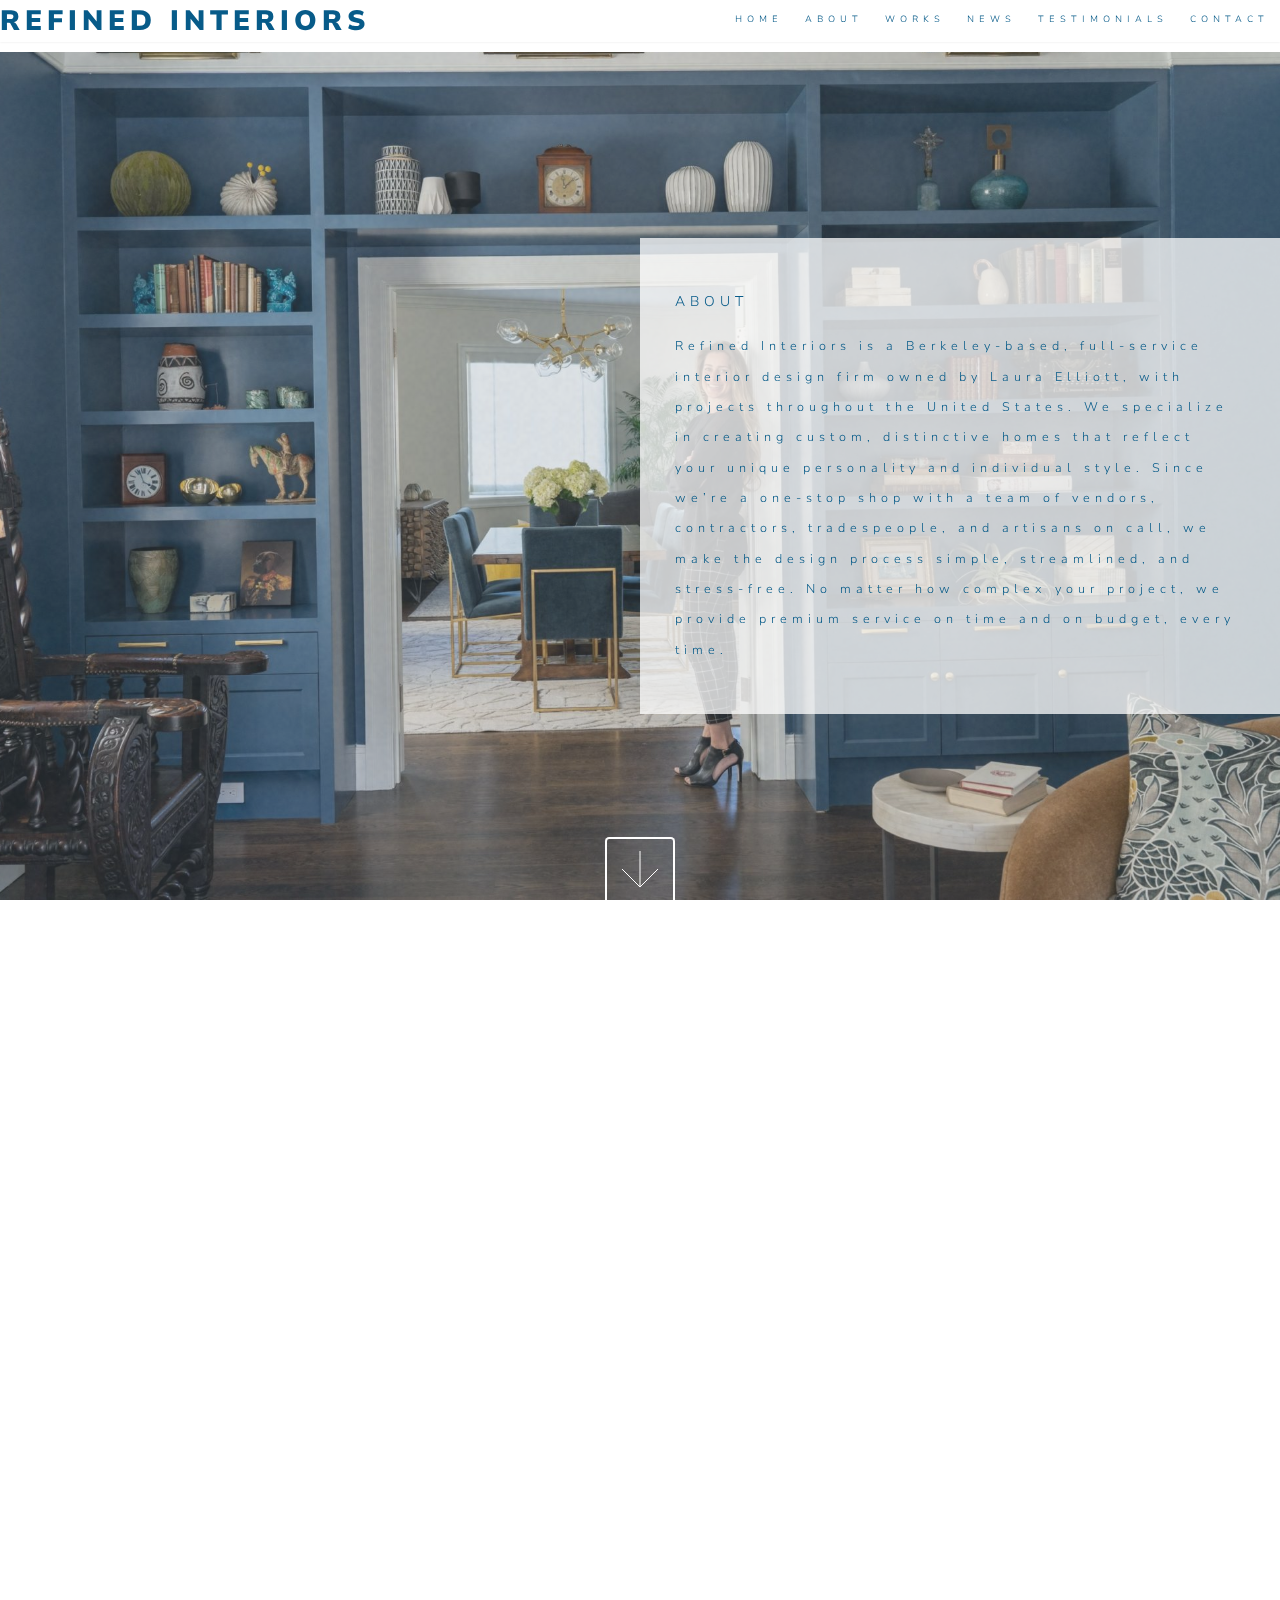
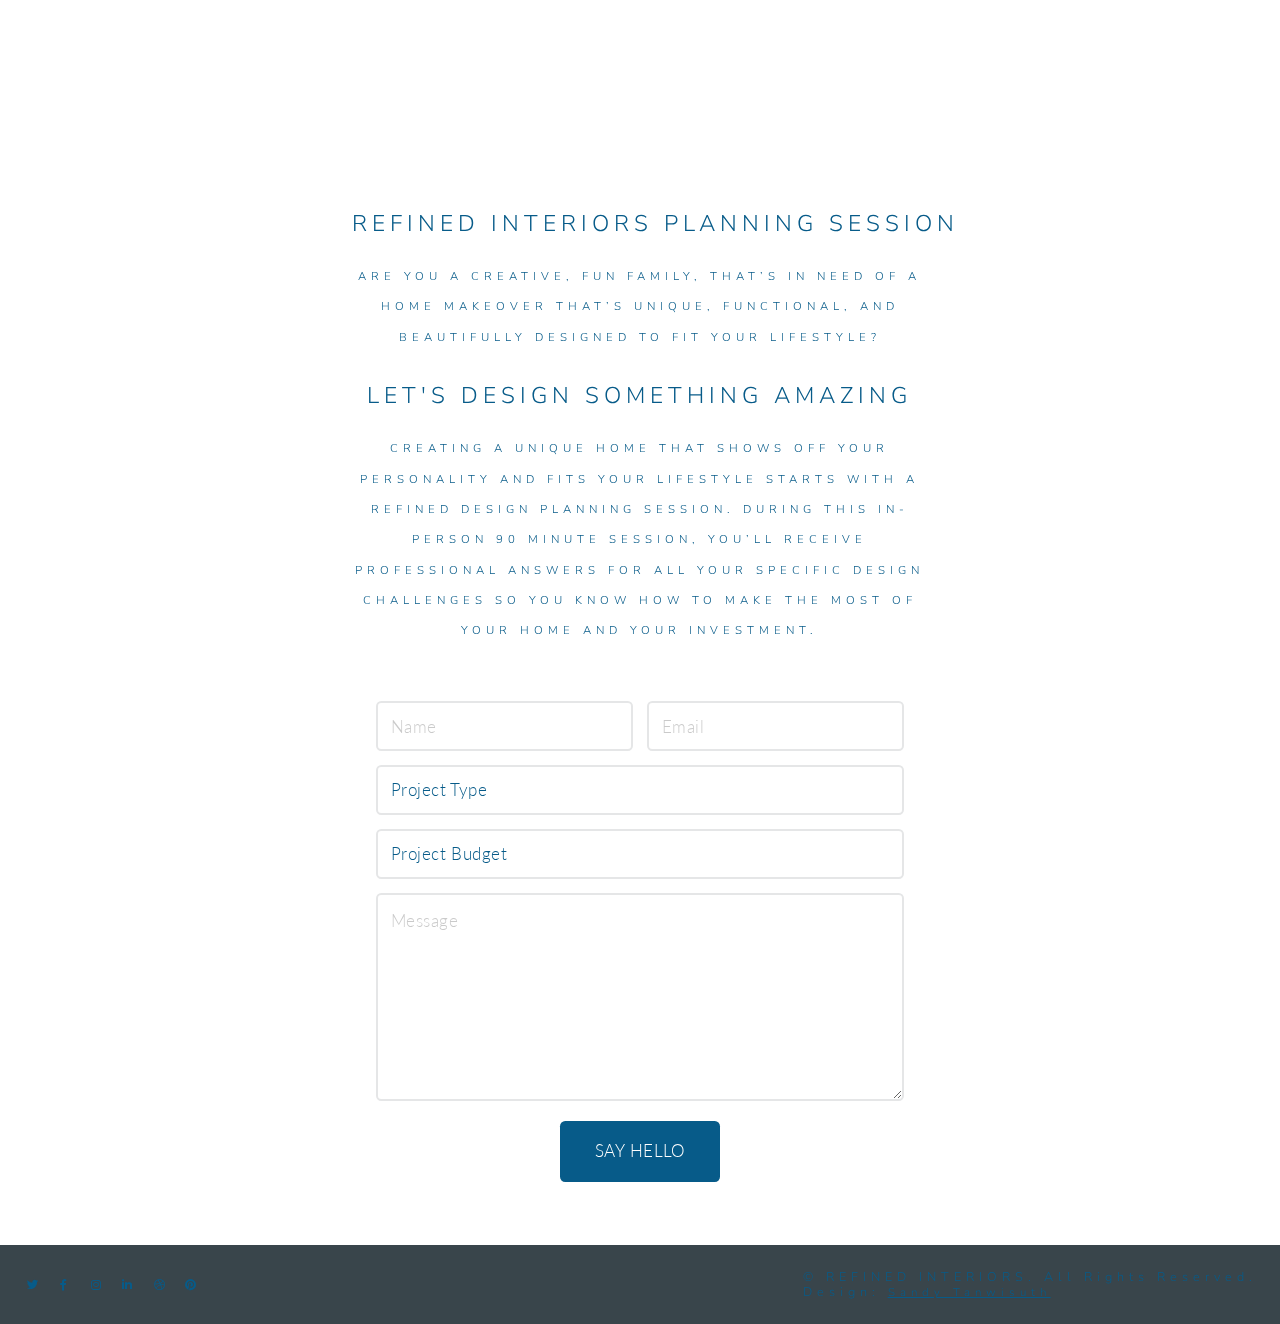
==== commit ce8c0dbe: "remove unnecessary css" ====
--- a/ri/about.html
+++ b/ri/about.html
@@ -1,15 +1,10 @@
 <!DOCTYPE HTML>
-<!--
-	Big Picture by Pixelarity
-	pixelarity.com | hello@pixelarity.com
-	License: pixelarity.com/license
--->
+
 <html>
 	<head>
 		<title>REFINED INTERIORS | ABOUT</title>
 		<meta charset="utf-8" />
 		<meta name="viewport" content="width=device-width, initial-scale=1, user-scalable=no" />
-				<link rel="stylesheet" href="assets/css/polymorph.css" />
 		<link rel="stylesheet" href="assets/css/main.css" />
 		<noscript><link rel="stylesheet" href="assets/css/noscript.css" /></noscript>
 	</head>
--- a/ri/assets/css/main.css
+++ b/ri/assets/css/main.css
@@ -1,12 +1,6 @@
 @import url("https://fonts.googleapis.com/css?family=Nunito Sans");
 @import url("https://fonts.googleapis.com/css?family=Lato");
 @import url("fontawesome-all.min.css");
-
-/*
-	Big Picture by Pixelarity
-	pixelarity.com | hello@pixelarity.com
-	License: pixelarity.com/license
-*/
 
 html, body, div, span, applet, object,
 iframe, h1, h2, h3, h4, h5, h6, p, blockquote,
--- a/ri/assets/css/noscript.css
+++ b/ri/assets/css/noscript.css
@@ -1,11 +1,6 @@
-/*
-	Big Picture by Pixelarity
-	pixelarity.com | hello@pixelarity.com
-	License: pixelarity.com/license
-*/
 
 /* Loader */
 
 	body:before, body:after {
 		display: none;
-	}+	}
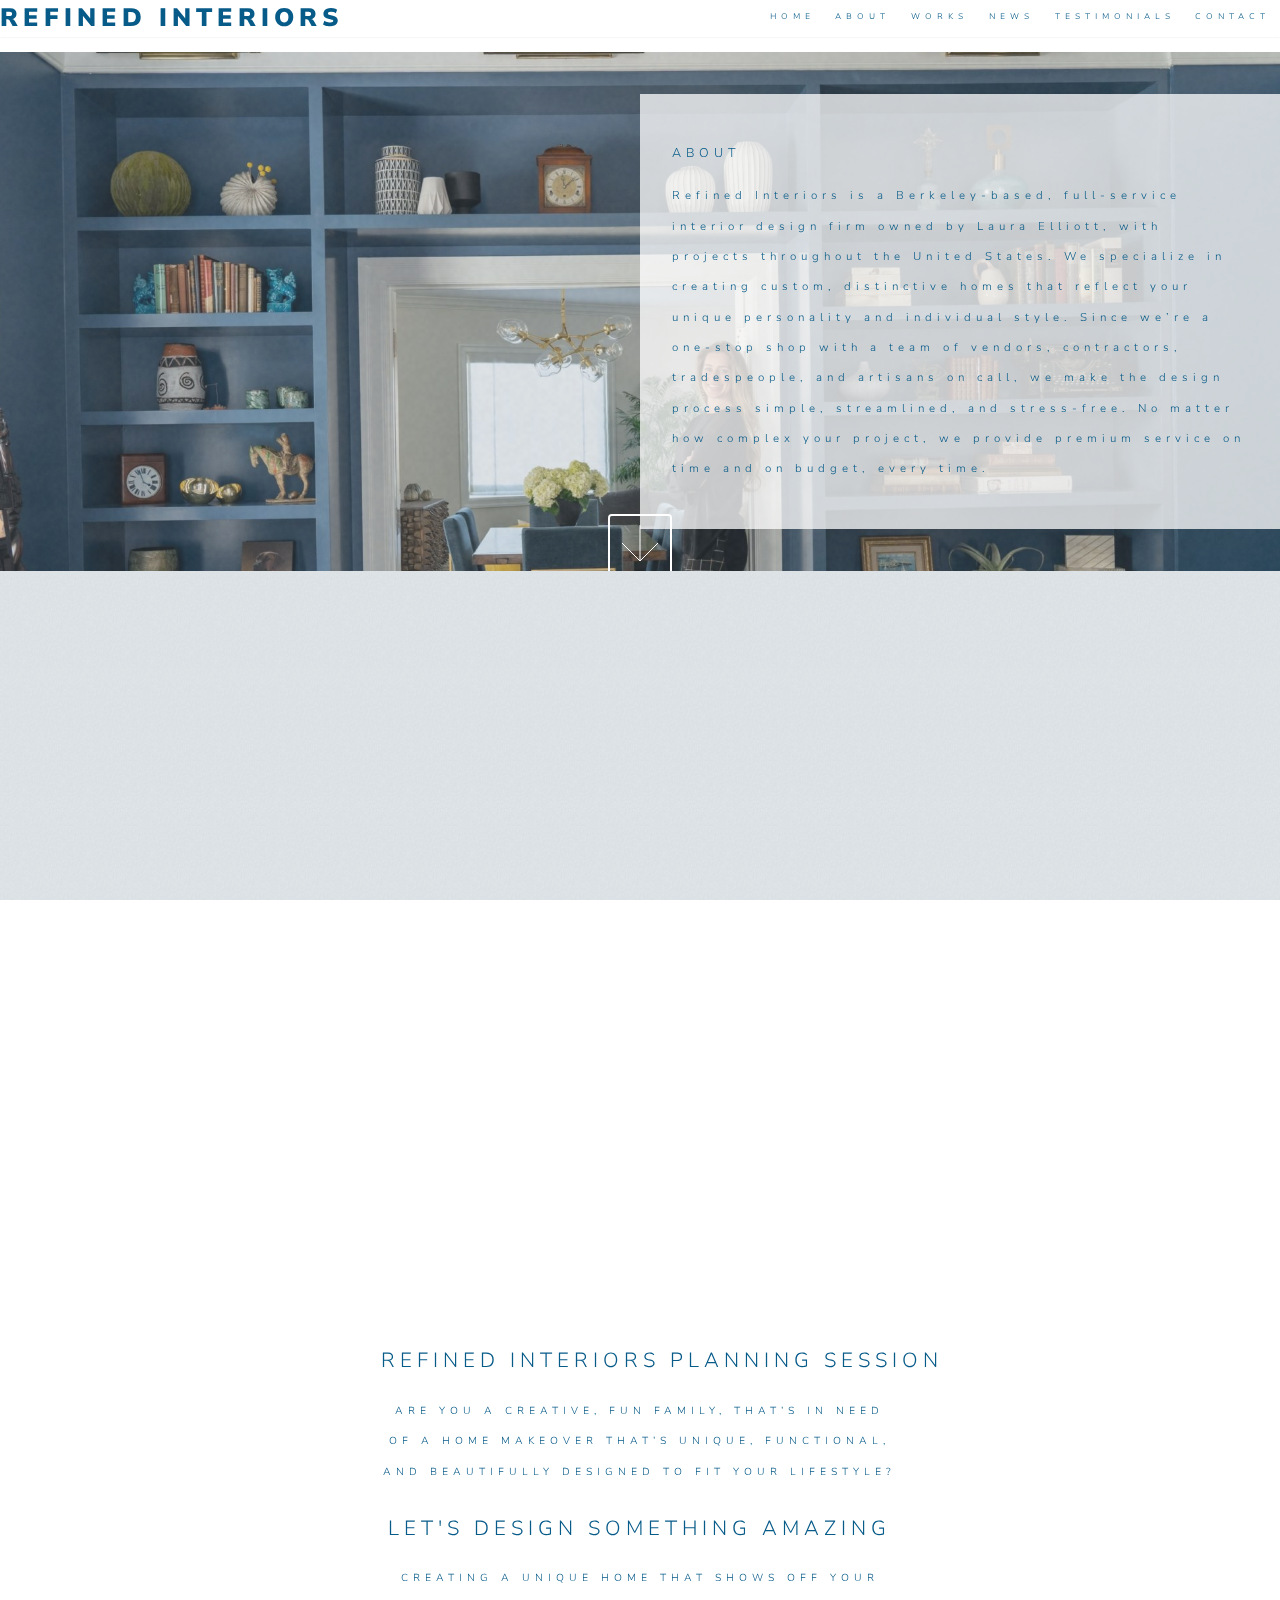
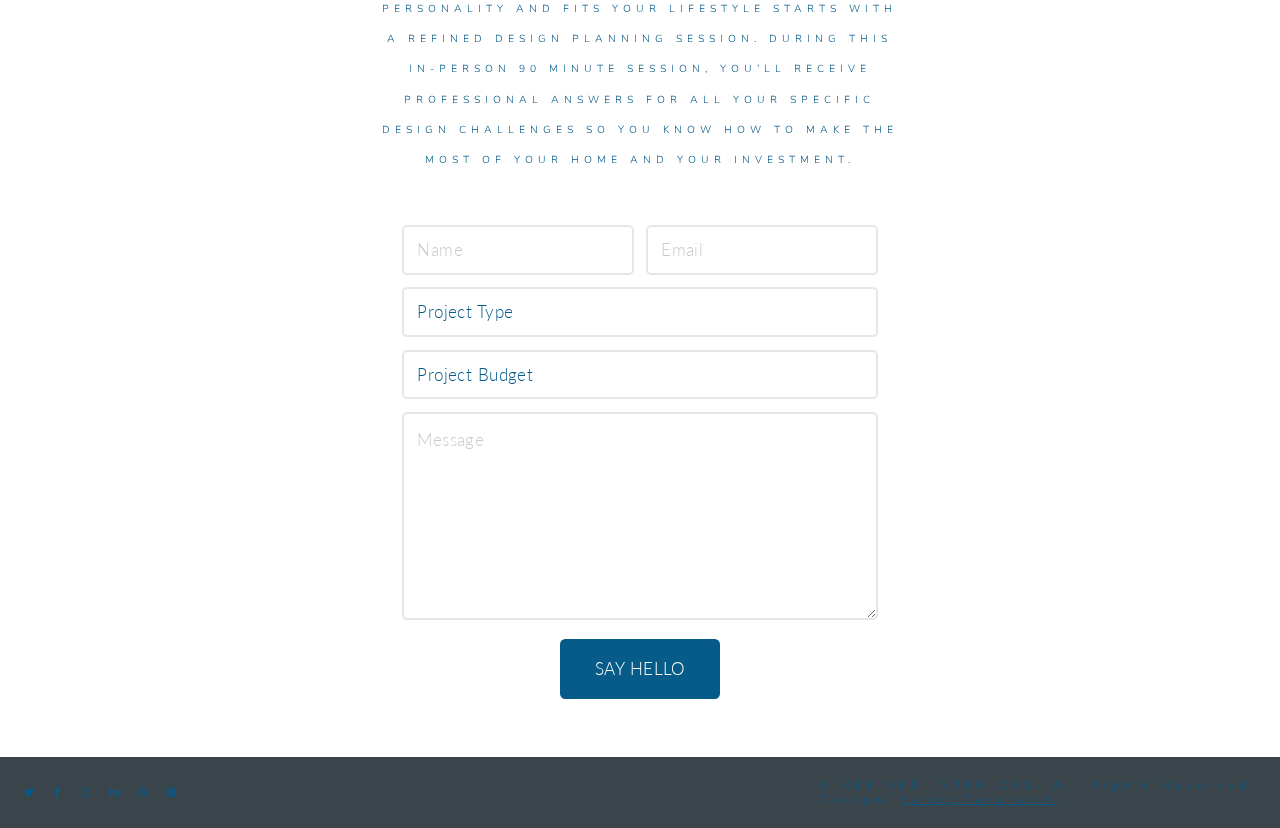
==== commit 0a6b53f4: "add wrapper over header to adjust the menu size on index, contact, and about" ====
--- a/ri/about.html
+++ b/ri/about.html
@@ -9,6 +9,9 @@
 		<noscript><link rel="stylesheet" href="assets/css/noscript.css" /></noscript>
 	</head>
 	<body class="is-preload">
+
+		<!-- Wrapper -->
+			<div id="wrapper">
 
 		<!-- Header -->
 			<header id="header" class="mainMenu">
@@ -124,6 +127,8 @@
 
 			</footer>
 
+			</div>
+
 		<!-- Scripts -->
 			<script src="assets/js/jquery.min.js"></script>
 			<script src="assets/js/jquery.poptrox.min.js"></script>
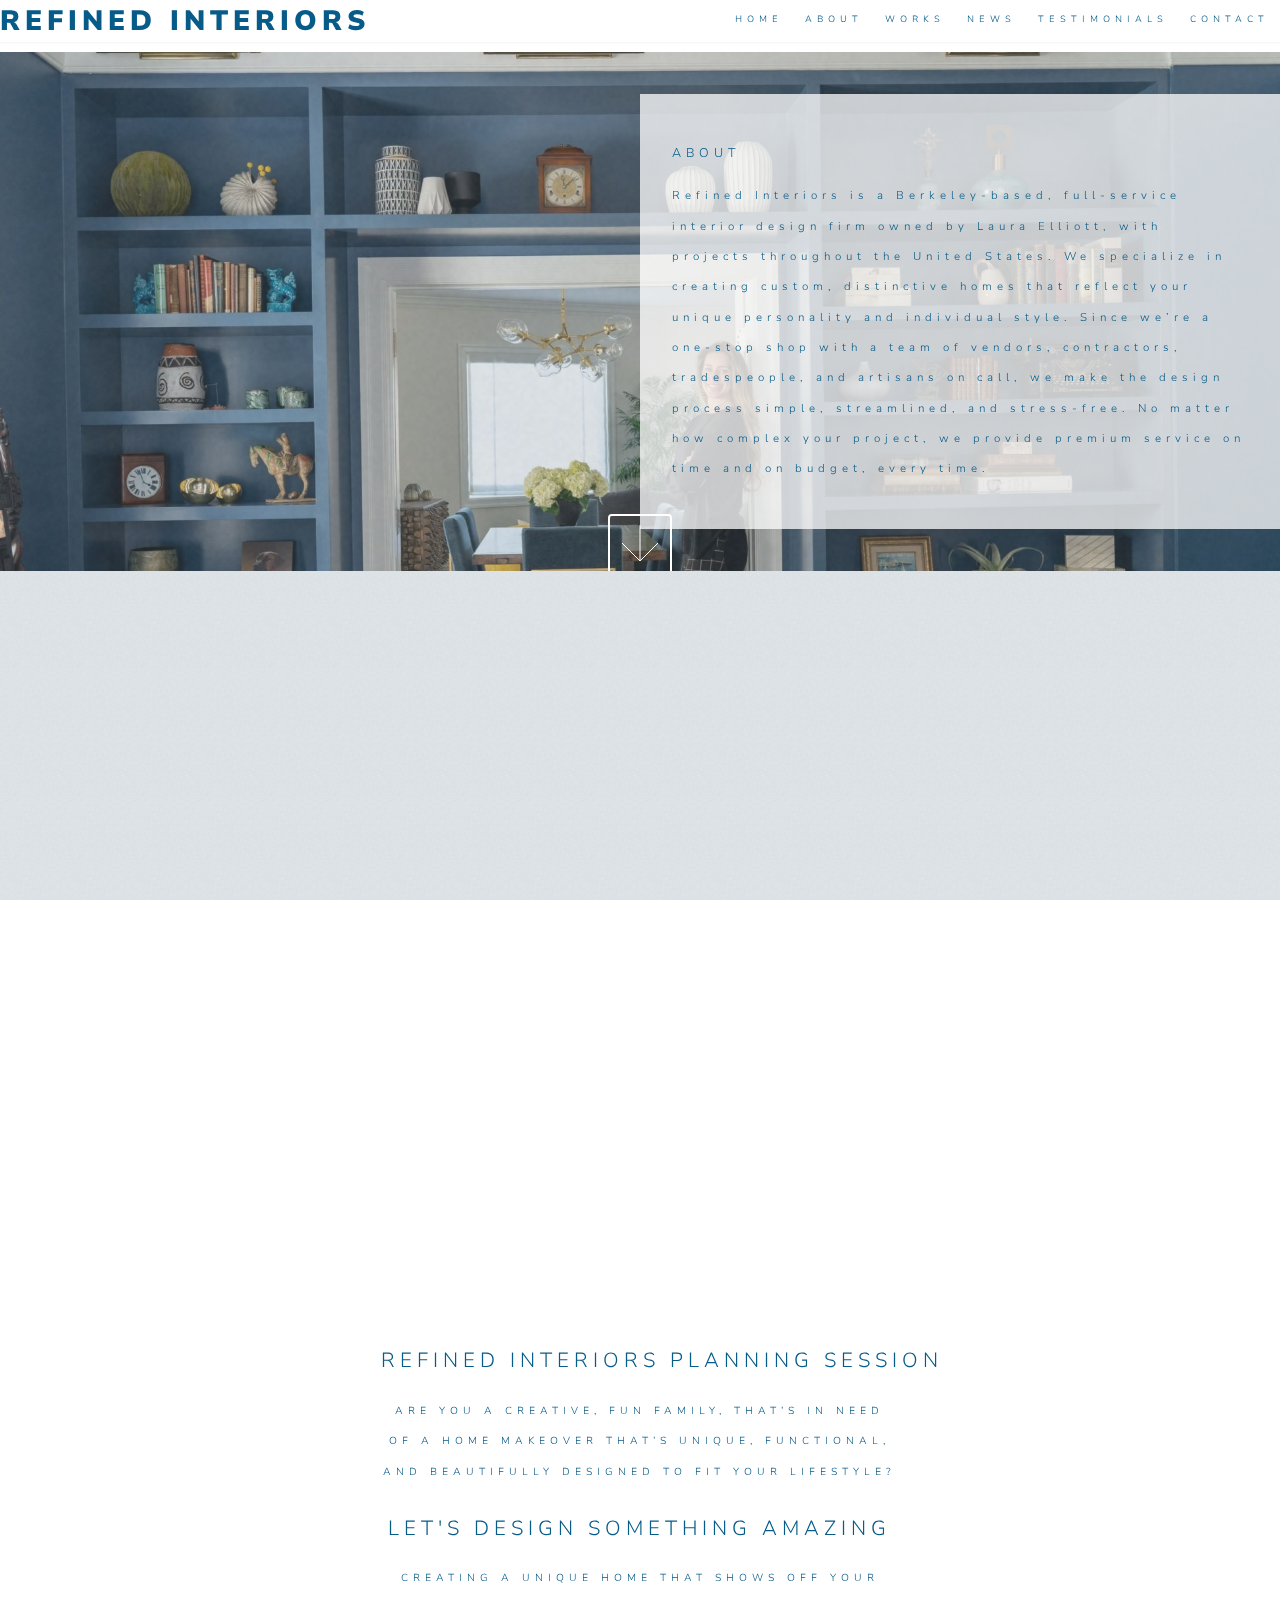
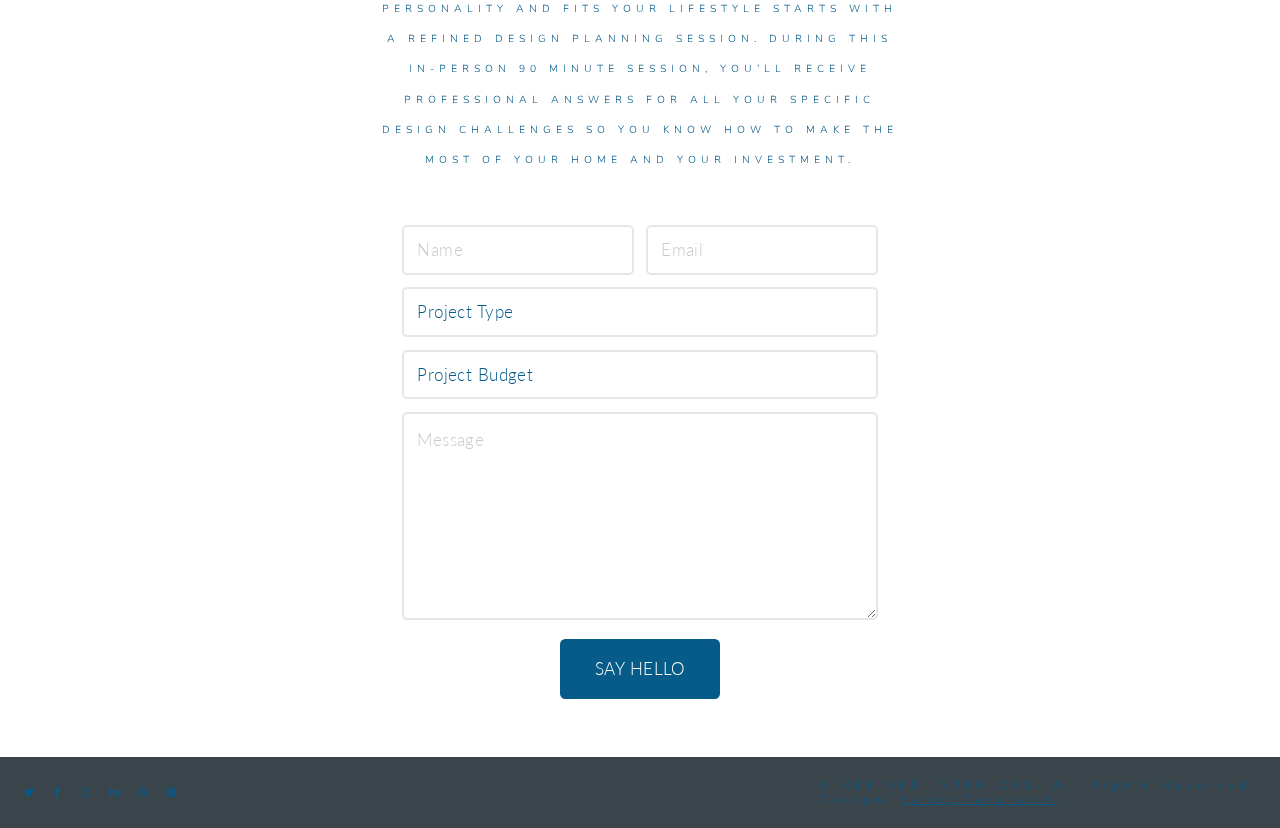
==== commit a67831bf: "fix the index page to normal behavior" ====
--- a/ri/about.html
+++ b/ri/about.html
@@ -9,9 +9,6 @@
 		<noscript><link rel="stylesheet" href="assets/css/noscript.css" /></noscript>
 	</head>
 	<body class="is-preload">
-
-		<!-- Wrapper -->
-			<div id="wrapper">
 
 		<!-- Header -->
 			<header id="header" class="mainMenu">
@@ -27,6 +24,9 @@
 					</ul>
 				</nav>
 			</header>
+
+	<!-- Wrapper -->
+		<div id="wrapper">
 
 		<!-- One -->
 			<section id="about" class="main style2 right dark fullscreen">
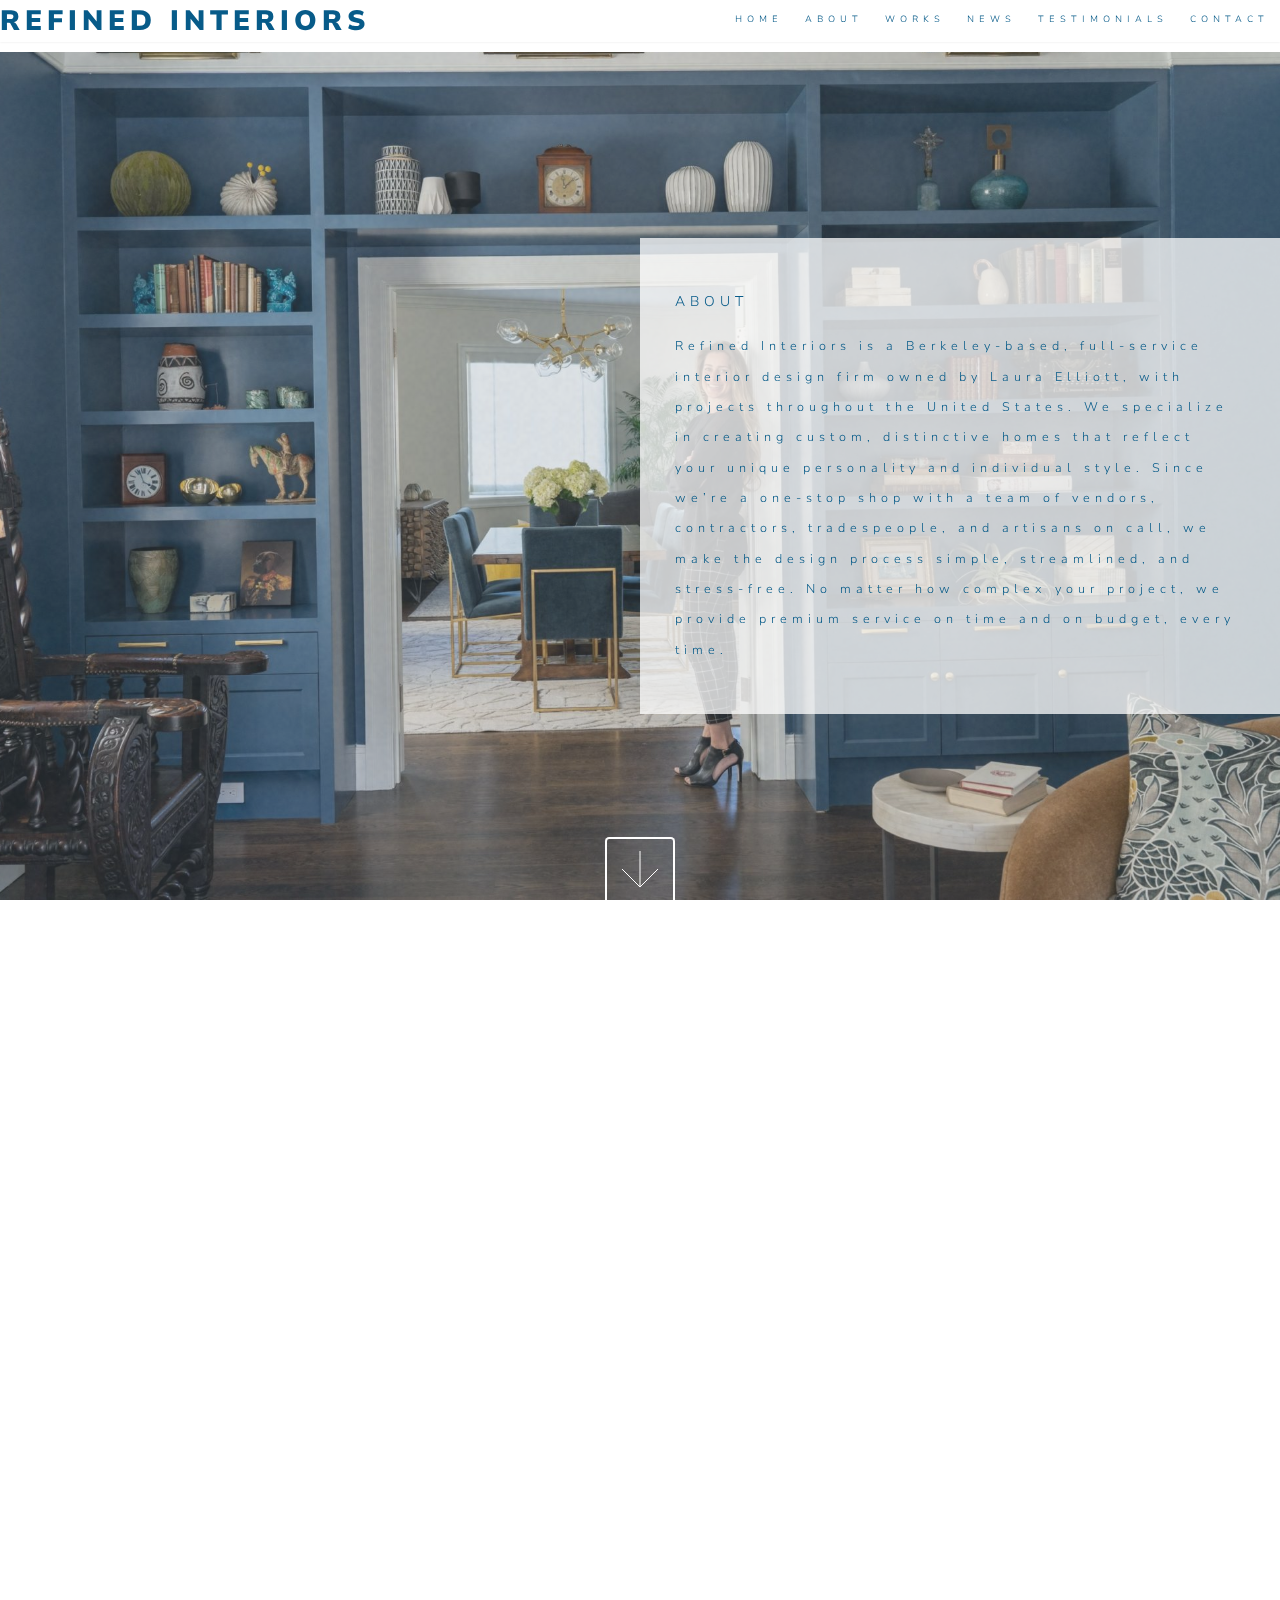
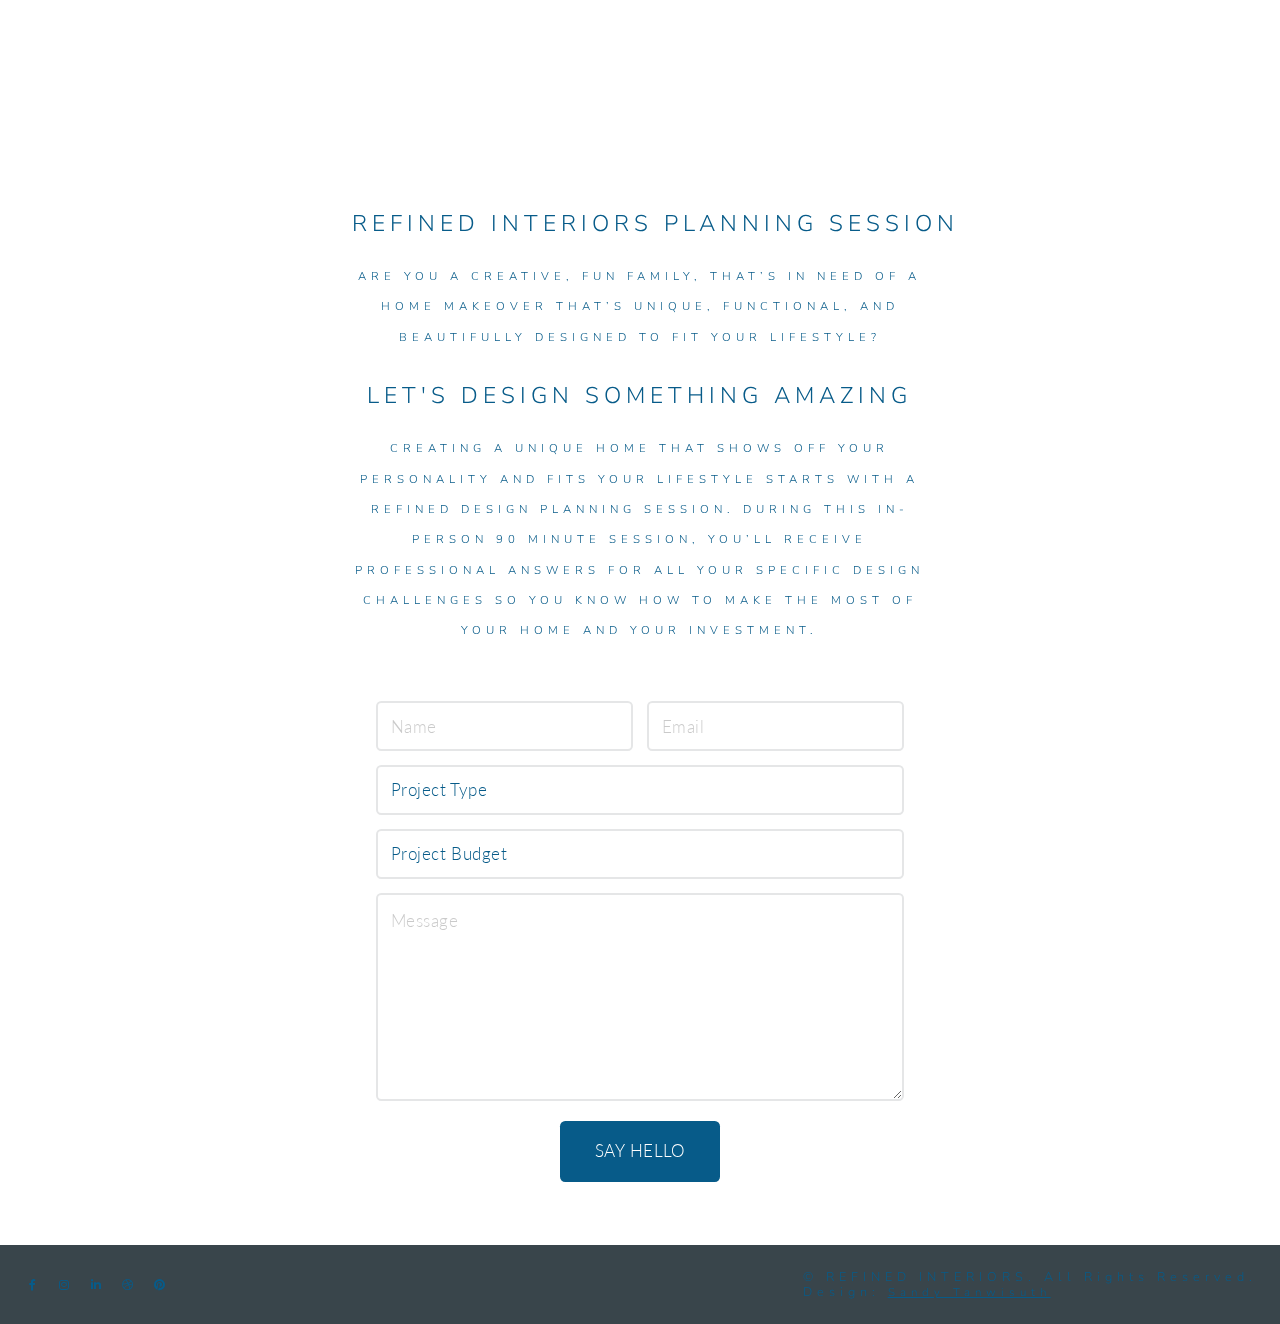
==== commit 03bbd60a: "fix about page" ====
--- a/ri/about.html
+++ b/ri/about.html
@@ -24,9 +24,6 @@
 					</ul>
 				</nav>
 			</header>
-
-	<!-- Wrapper -->
-		<div id="wrapper">
 
 		<!-- One -->
 			<section id="about" class="main style2 right dark fullscreen">
@@ -112,7 +109,6 @@
 
 				<!-- Icons -->
 					<ul class="icons">
-						<li><a href="#" class="icon brands fa-twitter"><span class="label">Twitter</span></a></li>
 						<li><a href="#" class="icon brands fa-facebook-f"><span class="label">Facebook</span></a></li>
 						<li><a href="#" class="icon brands fa-instagram"><span class="label">Instagram</span></a></li>
 						<li><a href="#" class="icon brands fa-linkedin-in"><span class="label">LinkedIn</span></a></li>
@@ -127,8 +123,6 @@
 
 			</footer>
 
-			</div>
-
 		<!-- Scripts -->
 			<script src="assets/js/jquery.min.js"></script>
 			<script src="assets/js/jquery.poptrox.min.js"></script>
